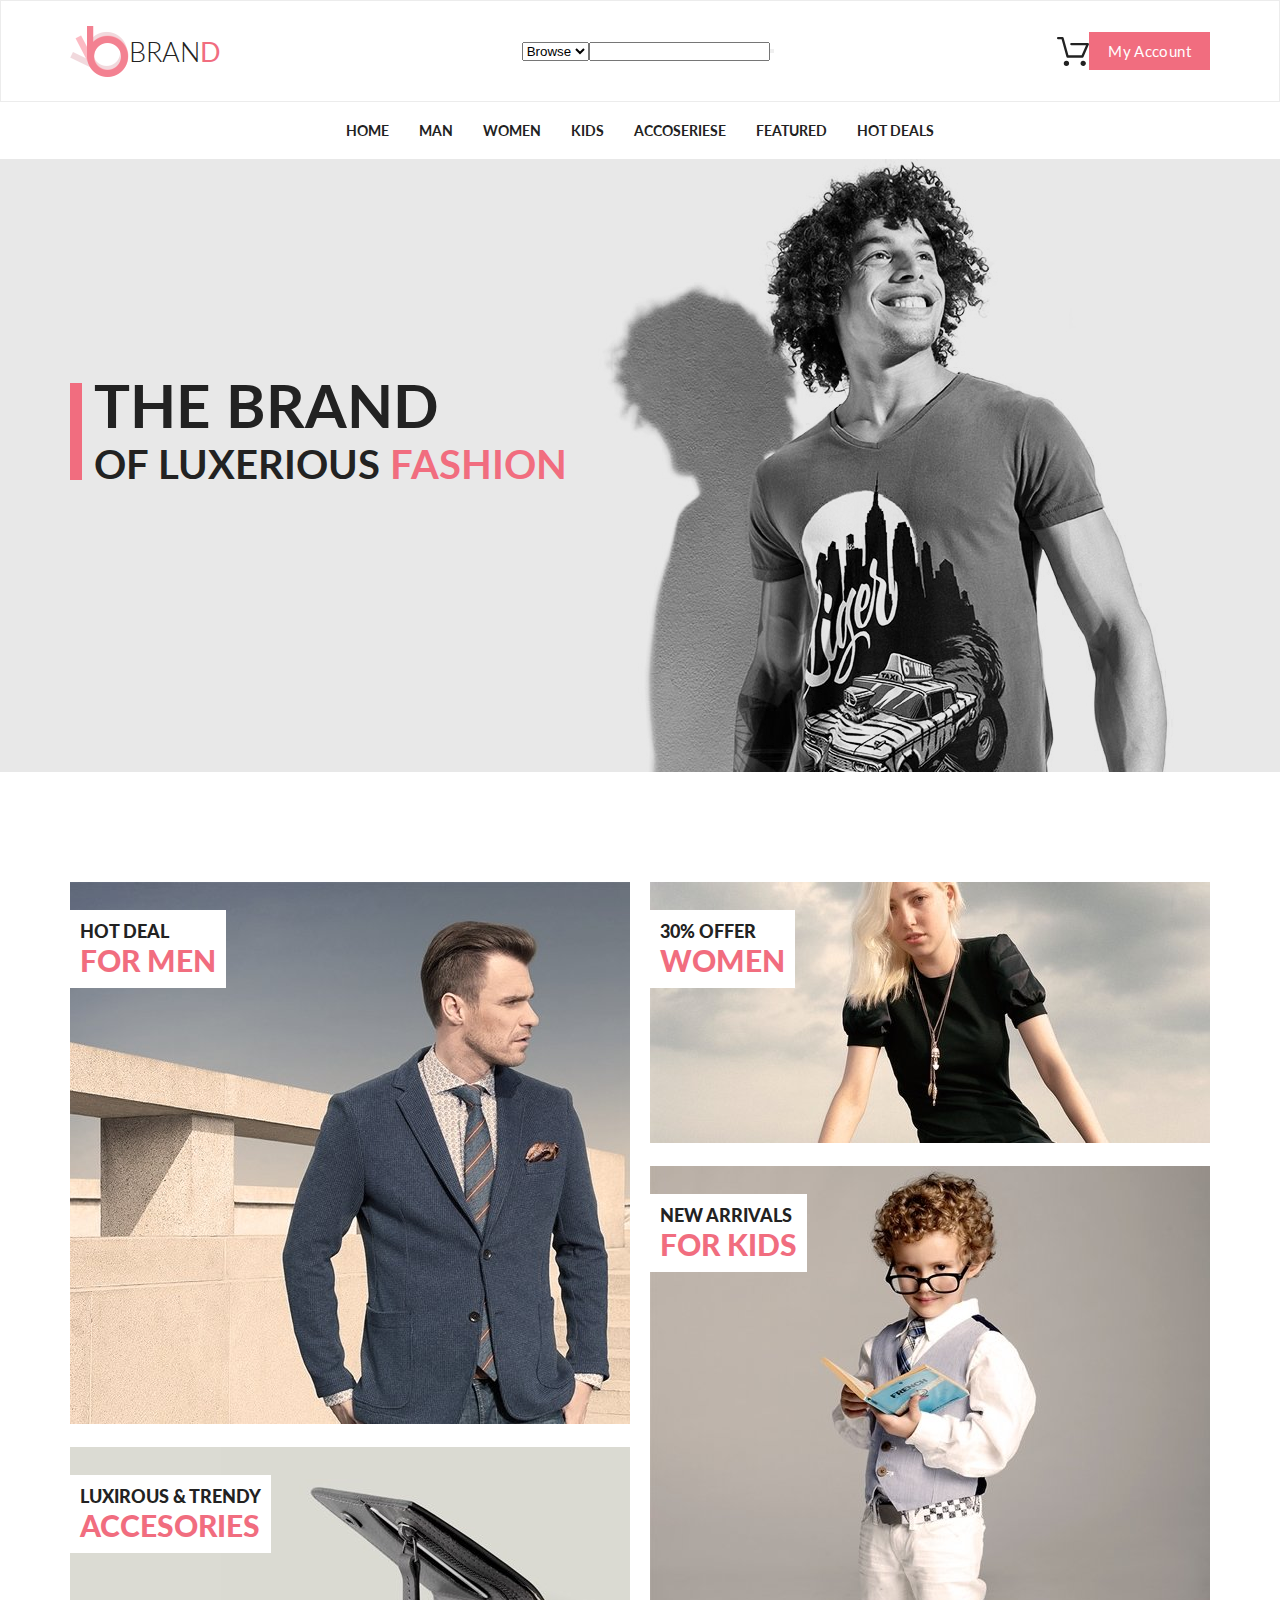
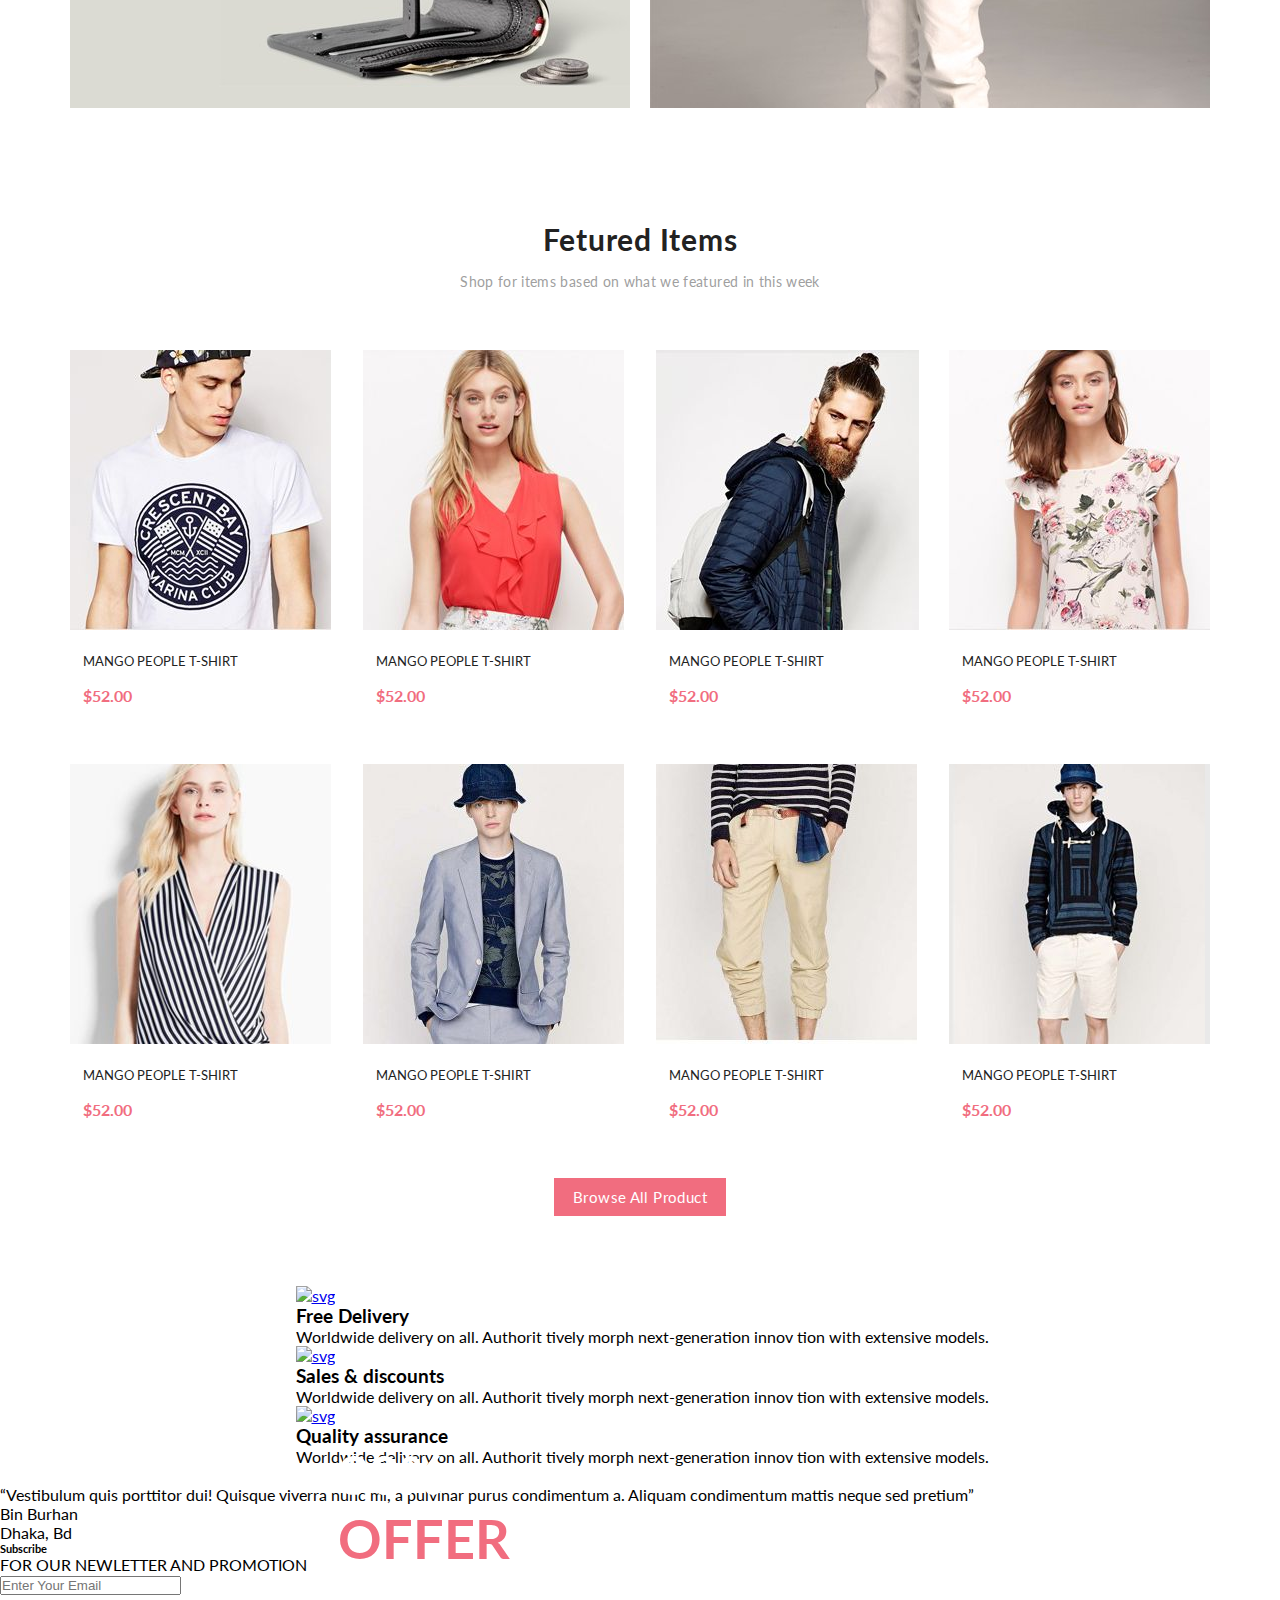
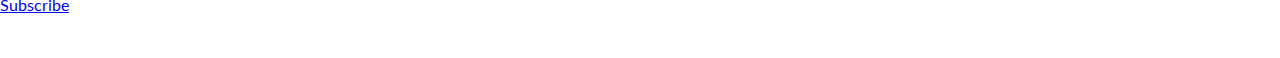
==== index.html @ ea992928 "123" ====
<!DOCTYPE html>
<html lang="en">

<head>
    <meta charset="UTF-8">
    <title>Document</title>
    <link href="https://fonts.googleapis.com/css?family=Lato:100,300,400,700,900" rel="stylesheet">
    <link rel="stylesheet" href="style.css">
</head>

<body>
    <header class="header">
        <div class="container header-flex">
            <div class="header-left">
                <a class="logo" href="#"><img class="logo-img" src="img/logo-site.png" alt="logo">BRAN<span class="logo-d">D</span></a>
                <form class="header-form" action="">
   <form action="#" class="search">
            <select>
                <option>Browse</option>
            </select>
            <input type="text">
            <button class="button_search" type="submit"></button>
        </form>
                </form>
            </div>
            <div class="header-right">
                <img src="img/cart.svg" alt="cart">
                <a href="#" class="button">My Account</a>
            </div>
        </div>
    </header>
    <nav class="navigation">
        <div class="container">
            <ul class="menu">
                <li><a class="menu-link" href="#">Home</a></li>
                <li><a class="menu-link" href="#">Man</a></li>
                <li><a class="menu-link" href="#">Women</a></li>
                <li><a class="menu-link" href="#">Kids</a></li>
                <li><a class="menu-link" href="#">Accoseriese</a></li>
                <li><a class="menu-link" href="#">Featured</a></li>
                <li><a class="menu-link" href="#">Hot Deals </a></li>
            </ul>
        </div>
    </nav>
    <div class="the-brand">
        <div class="container the-brand-back">
            <div class="the-brand-text">
                <p class="text-top-the-brand">THE BRAND</p>
                <p class="text-bottom-the-brand">OF LUXERIOUS <span class="pink">FASHION</span></p>
            </div>
        </div>
    </div>


    <!-- часть с людьми -->
    <div class="flex-center">
        <div class="flex-container-LR">
            <div class="flex-container-left">
                <div class="merge-item">
                    <div class="brend-ticket">
                        <p>HOT DEAL</p>
                        <p class="red_text">FOR MEN</p>
                    </div>
                    <a href="#"> <img src="img/Layer_30_1149.jpg" alt="мужик"></a>
                </div>
                <div class="merge-item">
                    <div class="brend-ticket">
                        <p>LUXIROUS & TRENDY</p>
                        <p class="red_text">ACCESORIES</p>
                    </div>
                    <a href="#" class="wallet"> <img src="img/Layer_37_1180.jpg" alt="кошелек"></a>
                </div>
            </div>

            <div class="flex-container-right">
                <div class="merge-item">
                    <div class="brend-ticket">
                        <p>30% OFFER</p>
                        <p class="red_text">WOMEN</p>
                    </div>
                    <a href="#"> <img src="img/Layer_32_1151.jpg" alt="баба"></a>
                </div>
                <div class="merge-item">
                    <div class="brend-ticket">
                        <p>NEW ARRIVALS</p>
                        <p class="red_text">FOR KIDS</p>
                    </div>
                    <a href="#"> <img src="img/Layer_31_1150.jpg" alt="мальчик"></a>
                </div>
            </div>
        </div>
    </div>
    <!--планка с ценами -->
 <section>
        <h3 class="heading">Fetured Items</h3>
        <p class="items-text">Shop for items based on what we featured in this week</p>
        <div class="box-product container">
            <div class="item">
                <a href="#" class="product">
                    <img src="img/Layer 2.jpg" alt="photo product">
                    <div class="box-product-text">
                        <p class="product-name">Mango People T-shirt</p>
                        <p class="product-price">$52.00</p>
                    </div>
                </a>
                <div class="box-add">
                    <a class="add-to-cart" href="#">Add to Cart</a>
                </div>
            </div>
            <div class="item">
                <a href="#" class="product">
                    <img src="img/Layer 3.jpg" alt="photo product">
                    <div class="box-product-text">
                        <p class="product-name">Mango People T-shirt</p>
                        <p class="product-price">$52.00</p>
                    </div>
                </a>
                <div class="box-add">
                    <a class="add-to-cart" href="#">Add to Cart</a>
                </div>
            </div>
            <div class="item">
                <a href="#" class="product">
                    <img src="img/Layer 4.jpg" alt="photo product">
                    <div class="box-product-text">
                        <p class="product-name">Mango People T-shirt</p>
                        <p class="product-price">$52.00</p>
                    </div>
                </a>
                <div class="box-add">
                    <a class="add-to-cart" href="#">Add to Cart</a>
                </div>
            </div>
            <div class="item">
                <a href="#" class="product">
                    <img src="img/Layer 5.jpg" alt="photo product">
                    <div class="box-product-text">
                        <p class="product-name">Mango People T-shirt</p>
                        <p class="product-price">$52.00</p>
                    </div>
                </a>
                <div class="box-add">
                    <a class="add-to-cart" href="#">Add to Cart</a>
                </div>
            </div>
            <div class="item">
                <a href="#" class="product">
                    <img src="img/Layer 6.jpg" alt="photo product">
                    <div class="box-product-text">
                        <p class="product-name">Mango People T-shirt</p>
                        <p class="product-price">$52.00</p>
                    </div>
                </a>
                <div class="box-add">
                    <a class="add-to-cart" href="#">Add to Cart</a>
                </div>
            </div>
            <div class="item">
                <a href="#" class="product">
                    <img src="img/Layer 7.jpg" alt="photo product">
                    <div class="box-product-text">
                        <p class="product-name">Mango People T-shirt</p>
                        <p class="product-price">$52.00</p>
                    </div>
                </a>
                <div class="box-add">
                    <a class="add-to-cart" href="#">Add to Cart</a>
                </div>
            </div>
            <div class="item">
                <a href="#" class="product">
                    <img src="img/Layer 8.jpg" alt="photo product">
                    <div class="box-product-text">
                        <p class="product-name">Mango People T-shirt</p>
                        <p class="product-price">$52.00</p>
                    </div>
                </a>
                <div class="box-add">
                    <a class="add-to-cart" href="#">Add to Cart</a>
                </div>
            </div>
            <div class="item">
                <a href="#" class="product">
                    <img src="img/Layer 9.jpg" alt="photo product">
                    <div class="box-product-text">
                        <p class="product-name">Mango People T-shirt</p>
                        <p class="product-price">$52.00</p>
                    </div>
                </a>
                <div class="box-add">
                    <a class="add-to-cart" href="#">Add to Cart</a>
                </div>
            </div>
        </div>
    </section>
    <!--большой процент -->
    <div class="button-sale">
        <a href="#" class="button">Browse All Product</a>
    </div>
  <div class="flex-banner">
        <div class="banner-sale">
            <div class="brend-sale">
                <p class="top-text-banner">30% <span class="pink">OFFER</span></p>
                <p class="botton-text-banner-sale">FOR WOMEN</p>
            </div>
            <a href="#" class="sale-img"><img src="img/Layer 38.jpg" alt=""></a>
            <a href="#" class="add-sale-img"><img src="img/Layer_39_1321.jpg" alt=""></a>
        </div>
        <div class="dilivery-flex">
            <div class="diliv-lefr">
                <a href="#"><img src="img/Forma_1_1322.svg" alt="svg"></a>

                <div class="diliv-text">
                    <h3 class="header-diliv">Free Delivery</h3>
                    <p class="p-divil">Worldwide delivery on all. Authorit tively morph next-generation innov tion with extensive models.</p>
                </div>
            </div>
            <div class="diliv-lefr">
                <a href="#"><img src="img/Forma_1_1340.svg" alt="svg"></a>

                <div class="diliv-text">
                    <h3 class="header-diliv">Sales & discounts</h3>
                    <p class="p-divil">Worldwide delivery on all. Authorit tively morph next-generation innov tion with extensive models.</p>
                </div>
            </div>

            <div class="diliv-lefr">
                <a href="#"><img src="img/Forma_1_1341.svg" alt="svg"></a>

                <div class="diliv-text">
                    <h3 class="header-diliv">Quality assurance</h3>
                    <p class="p-divil">Worldwide delivery on all. Authorit tively morph next-generation innov tion with extensive models.</p>
                </div>
            </div>
        </div> 
    </div>
 <!--подвал -->
    <!-- подвал  подпись-->
    <div class="footer-sub">
        <div class="photo-text">
            <a href="#" class="photo-wom"><img src="img/Layer%2040@1X.png" alt=""></a>
            <div class="text-for-photo">
                <p class="ital">“Vestibulum quis porttitor dui! Quisque viverra nunc mi, a pulvinar purus condimentum a. Aliquam condimentum mattis neque sed pretium”</p>
                <div class="ps">
                    <p class="red-text-sub">Bin Burhan</p>
                    <p class="dhaka">Dhaka, Bd</p>
                </div>
                <div class="dotter">
                    <div class="flex-dotted">
                        <div class="dot"></div>
                        <div class="dot-red"></div>
                        <div class="dot"></div>
                    </div>
                </div>
            </div>
        </div>
        <div class="Subscribe">
            <h6>Subscribe</h6>
            <p>FOR OUR NEWLETTER AND PROMOTION</p>
            <div class="sub-input">
                <input type="email" placeholder="Enter Your Email">
                <div class="flex-button-sub"> <a href="#" class="button-sub">Subscribe</a> </div>
            </div>
        </div>
    </div>
 
</body>

</html>
---- style.css ----
* {
    margin: 0;
    padding: 0;
}

body {
    font-family: 'Lato', sans-serif;
}

.container {
    width: 1140px;
    margin: 0 auto;
}

.logo {
    color: #222222;
    font-size: 27px;
    font-weight: 300;
    text-transform: uppercase;
    text-decoration: none;
    display: flex;
    align-items: center;

}

.header {
    box-shadow: 0 0 10px rgba(0, 0, 0, 0.17);
    border: 1px solid #ececec;
    background-color: #ffffff;
}

.header-flex {
    display: flex;
    justify-content: space-between;
    height: 100px;
    align-items: center;
}

.header-left {
    display: flex;
    align-items: center;
}

.header-form {
    display: flex;
    align-items: center;
    margin-left: 300px;
}

.header-right {
    display: flex;
    align-items: center;
}

.button {
    padding-left: 19px;
    padding-right: 19px;
    height: 38px;
    line-height: 38px;
    background-color: #f16d7f;
    display: block;
    text-decoration: none;
    color: #ffffff;
    font-size: 15px;
    font-weight: 400;
    letter-spacing: 0.38px;
}

.logo-d {
    color: #f16d7f;
    font-weight: 400;
    letter-spacing: 0.68px;
}

.navigation {
    background-color: #ffffff;
}

.menu-link {
    color: #222222;
    font-size: 14px;
    font-weight: 700;
    text-transform: uppercase;
    text-decoration: none;
    padding: 20px 15px;
    display: block;
}

.menu {
    display: flex;
    list-style-type: none;
    justify-content: center;
}

.the-brand {
    background-color: #e8e8e8;
}

.the-brand-back {
    height: 613px;
    background-image: url(img/back_ban.jpg);
    background-position: 0 -51px;
    display: flex;
    align-items: flex-start;
}

.the-brand-text p {
    color: #222222;
    font-weight: 700;
    text-transform: uppercase;
}

.text-top-the-brand {
    font-size: 60px;
    line-height: 45px;
    margin-bottom: 20px;
}

.text-bottom-the-brand {
    font-size: 40px;
    line-height: 32px;
}

.pink {
    color: #f16d7f;
}

.the-brand-text {
    margin-top: 224px;
    border-left: 12px solid #f16d7f;
    padding-left: 12px;
}

/*вторая часть */

.flex-container-left {
    padding: 0;
    margin: 0;
    list-style: none;
    display: flex;
    flex-direction: column;

}

.merge-item {
    margin: 10px;
    text-align: left;
}

.flex-container-right {
    padding: 0;
    margin: 0;
    list-style: none;
    display: flex;
    flex-direction: column;
}


.wallet {
    width: 560px;
    height: 261px;
    display: flex;
    justify-content: flex-end;
    background-image: url(img/Rectangle%2019%20copy%203.png)
}

.wallet img {
    width: 411px;
    height: 240px;
}

.flex-container-LR {
    display: flex;
    margin: 100px auto;
    /*flex-wrap: wrap;*/
}

.flex-center {
    display: flex;
    
}

.merge-item {
    position: relative;
}

.brend-ticket {
    padding: 10px;
    position: absolute;
    top: 28px;
    left: 0px;
    background-color: #ffffff
}

.brend-ticket .red_text {
    font-family: Lato;
    color: #f16d7f;
    font-size: 1.875em;
    /* Приближение из-за подстановки шрифтов */
    font-weight: 900;
    text-align: left;
}

.brend-ticket p {
    font-family: Lato;
    color: #222222;
    font-size: 1.125em;
    /* Приближение из-за подстановки шрифтов */
    font-weight: 900;
    text-align: left;
}

/* часть 3 планка с ценами*/
.heading {
    color: #222222;
    font-size: 30px;
    font-weight: 700;
    letter-spacing: 0.75px;
    text-align: center;
    
    margin-bottom: 16px
}

.items-text {
    color: #9f9f9f;
    font-size: 14px;
    font-weight: 400;
    letter-spacing: 0.35px;
    text-align: center;
}

.product-name {
    color: #222222;
    font-size: 13px;
    font-weight: 400;
    text-transform: uppercase;
    margin-bottom: 17px;
}

.product-price {
    color: #f16d7f;
    font-size: 16px;
    font-weight: 700;
    text-transform: uppercase;
}

.box-product {
    padding-top: 60px;
    display: flex;
    justify-content: space-between;
    flex-wrap: wrap;
}

.box-product-text {
    padding: 20px 13px;
}

.item {
    width: 261px;
    position: relative;
    margin-bottom: 39px;
}

.item:hover img {
    filter: brightness(50%);
}

.item:hover {
    box-shadow: 0 5px 8px rgba(0, 0, 0, 0.16);
}

.item:hover .box-add {
    display: flex;
}

.product {
    display: block;
    text-decoration: none;
}

.box-add {
    position: absolute;
    top: 94px;
    width: 261px;
    justify-content: center;
    display: none;
}

.add-to-cart {
    border: 1px solid #ffffff;
    display: block;
    padding: 14px;
    color: #ffffff;
    font-size: 13px;
    font-weight: 700;
    text-decoration: none;
}

.add-to-cart:hover {
    box-shadow: 0 0 5px #fff;
}


/*часть 4 большой процент*/
.button-sale {
    display: flex;
    justify-content: center;
}

.flex-banner {
    margin-top: 70px;
    display: flex;
    justify-content: center;
}

.dilivery {
    background-color: #222224;
    width: 373px;
    height: 529px;
}

.banner-sale {
    position: relative;
}

.brend-sale {
    padding: 10px;
    position: absolute;
    top: 146px;
    left: 36px;
}

.top-text-banner {
    font-family: Lato;
    color: #ffffff;
    font-size: 53.62px;
    /* Приближение из-за подстановки шрифтов */
    font-weight: 700;
    text-align: left;
}

.botton-text-banner-sale {
/* Встроенный стиль */
font-family: Lato;
color:  #ffffff;
font-size: 32.17px;/* Приближение из-за подстановки шрифтов */
font-weight: 700;
text-align: left;

}
/**/
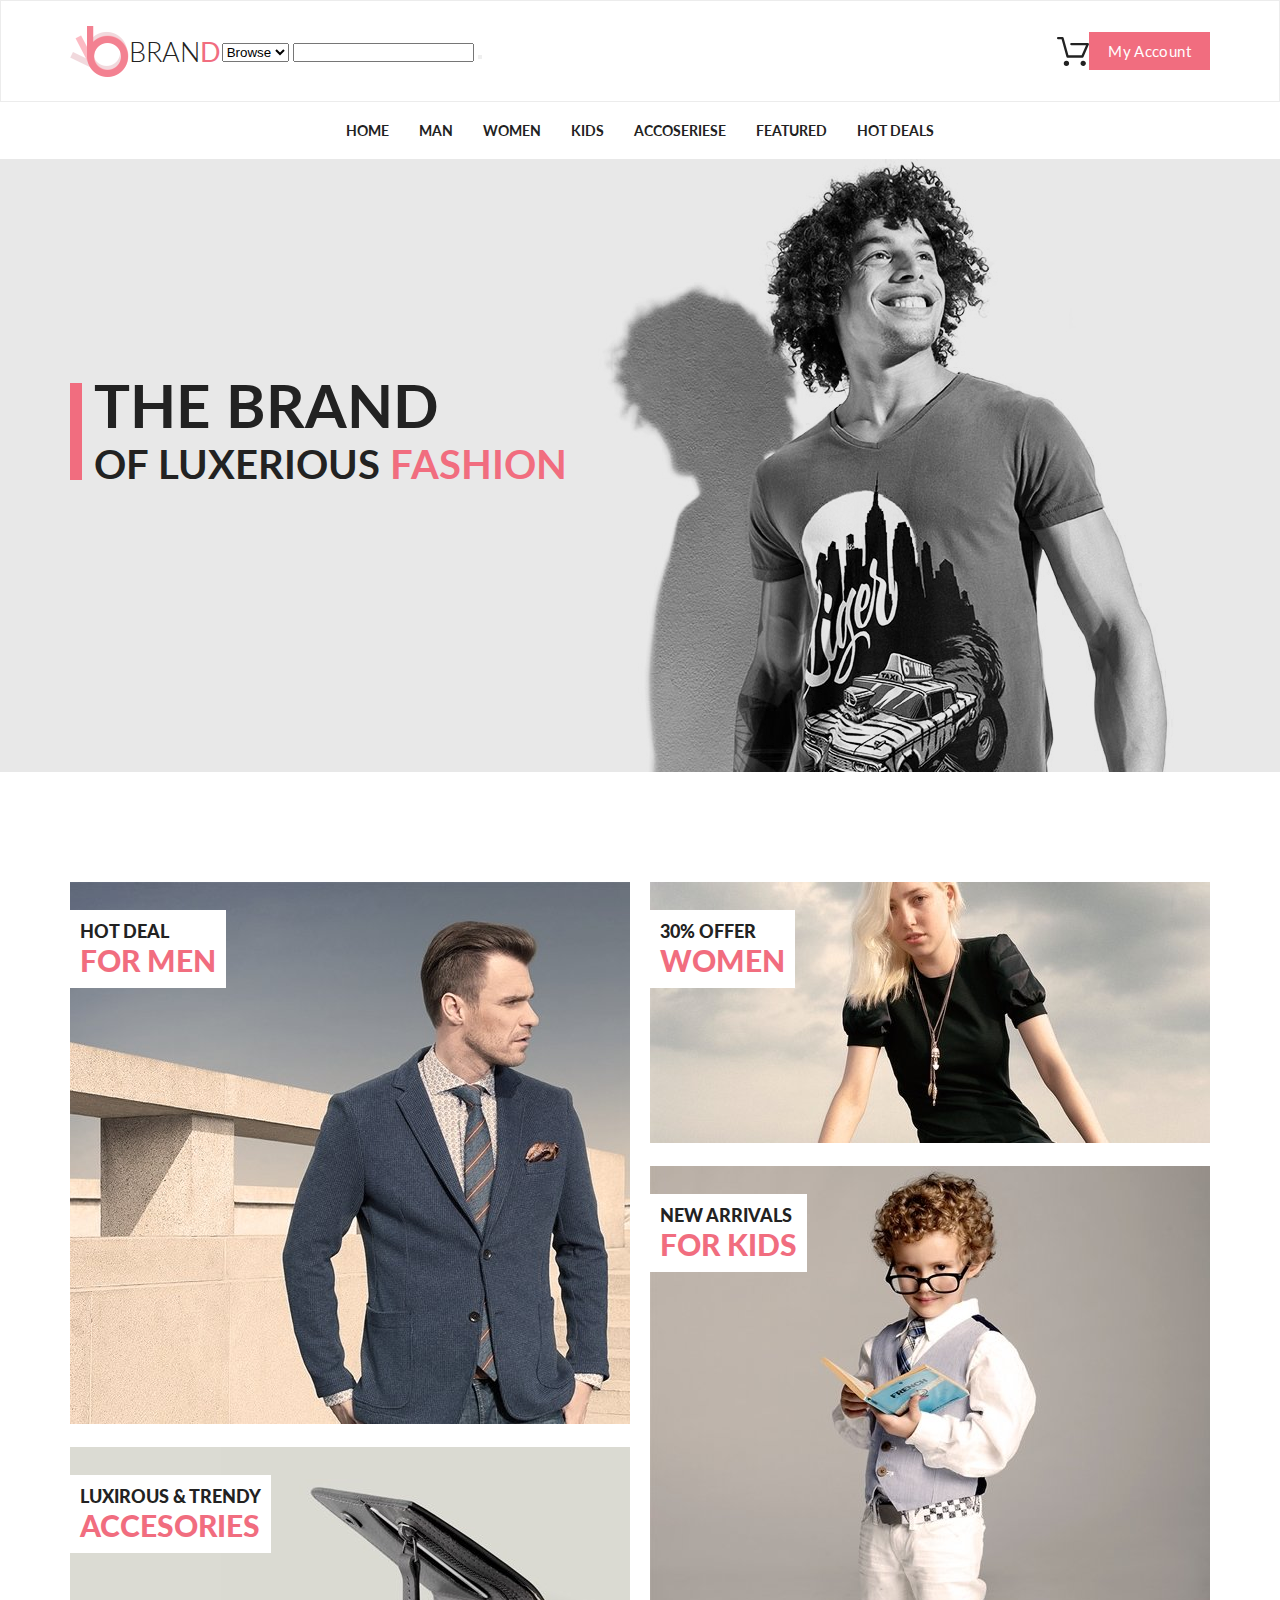
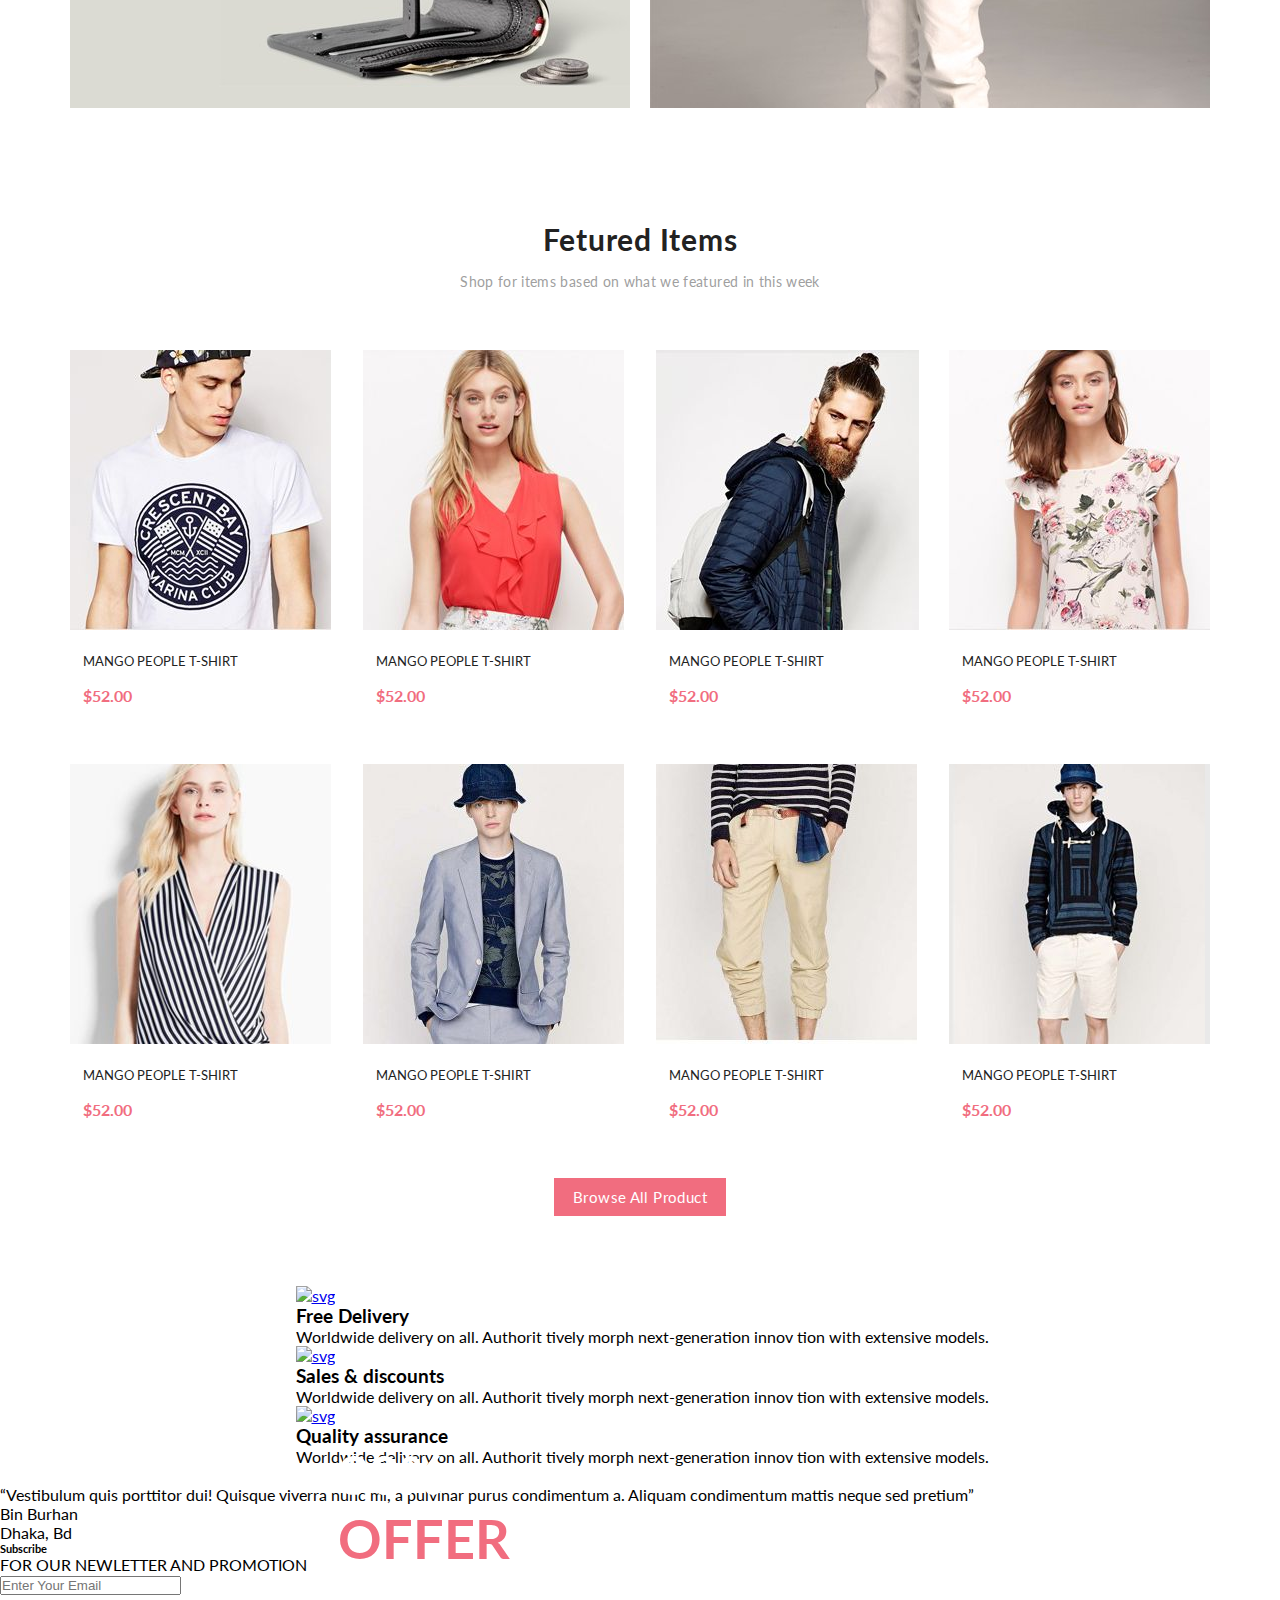
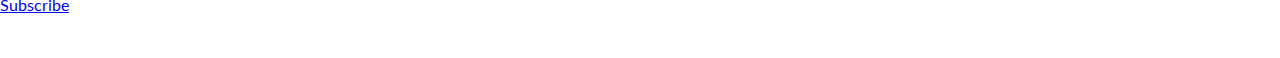
==== commit f4c58fc0: "123" ====
--- a/index.html
+++ b/index.html
@@ -13,15 +13,14 @@
         <div class="container header-flex">
             <div class="header-left">
                 <a class="logo" href="#"><img class="logo-img" src="img/logo-site.png" alt="logo">BRAN<span class="logo-d">D</span></a>
-                <form class="header-form" action="">
-   <form action="#" class="search">
-            <select>
-                <option>Browse</option>
-            </select>
-            <input type="text">
-            <button class="button_search" type="submit"></button>
-        </form>
+             <form action="#" class="search">
+                    <select>
+                        <option>Browse</option>
+                    </select>
+                    <input type="text">
+                    <button class="button_search" type="submit"></button>
                 </form>
+
             </div>
             <div class="header-right">
                 <img src="img/cart.svg" alt="cart">
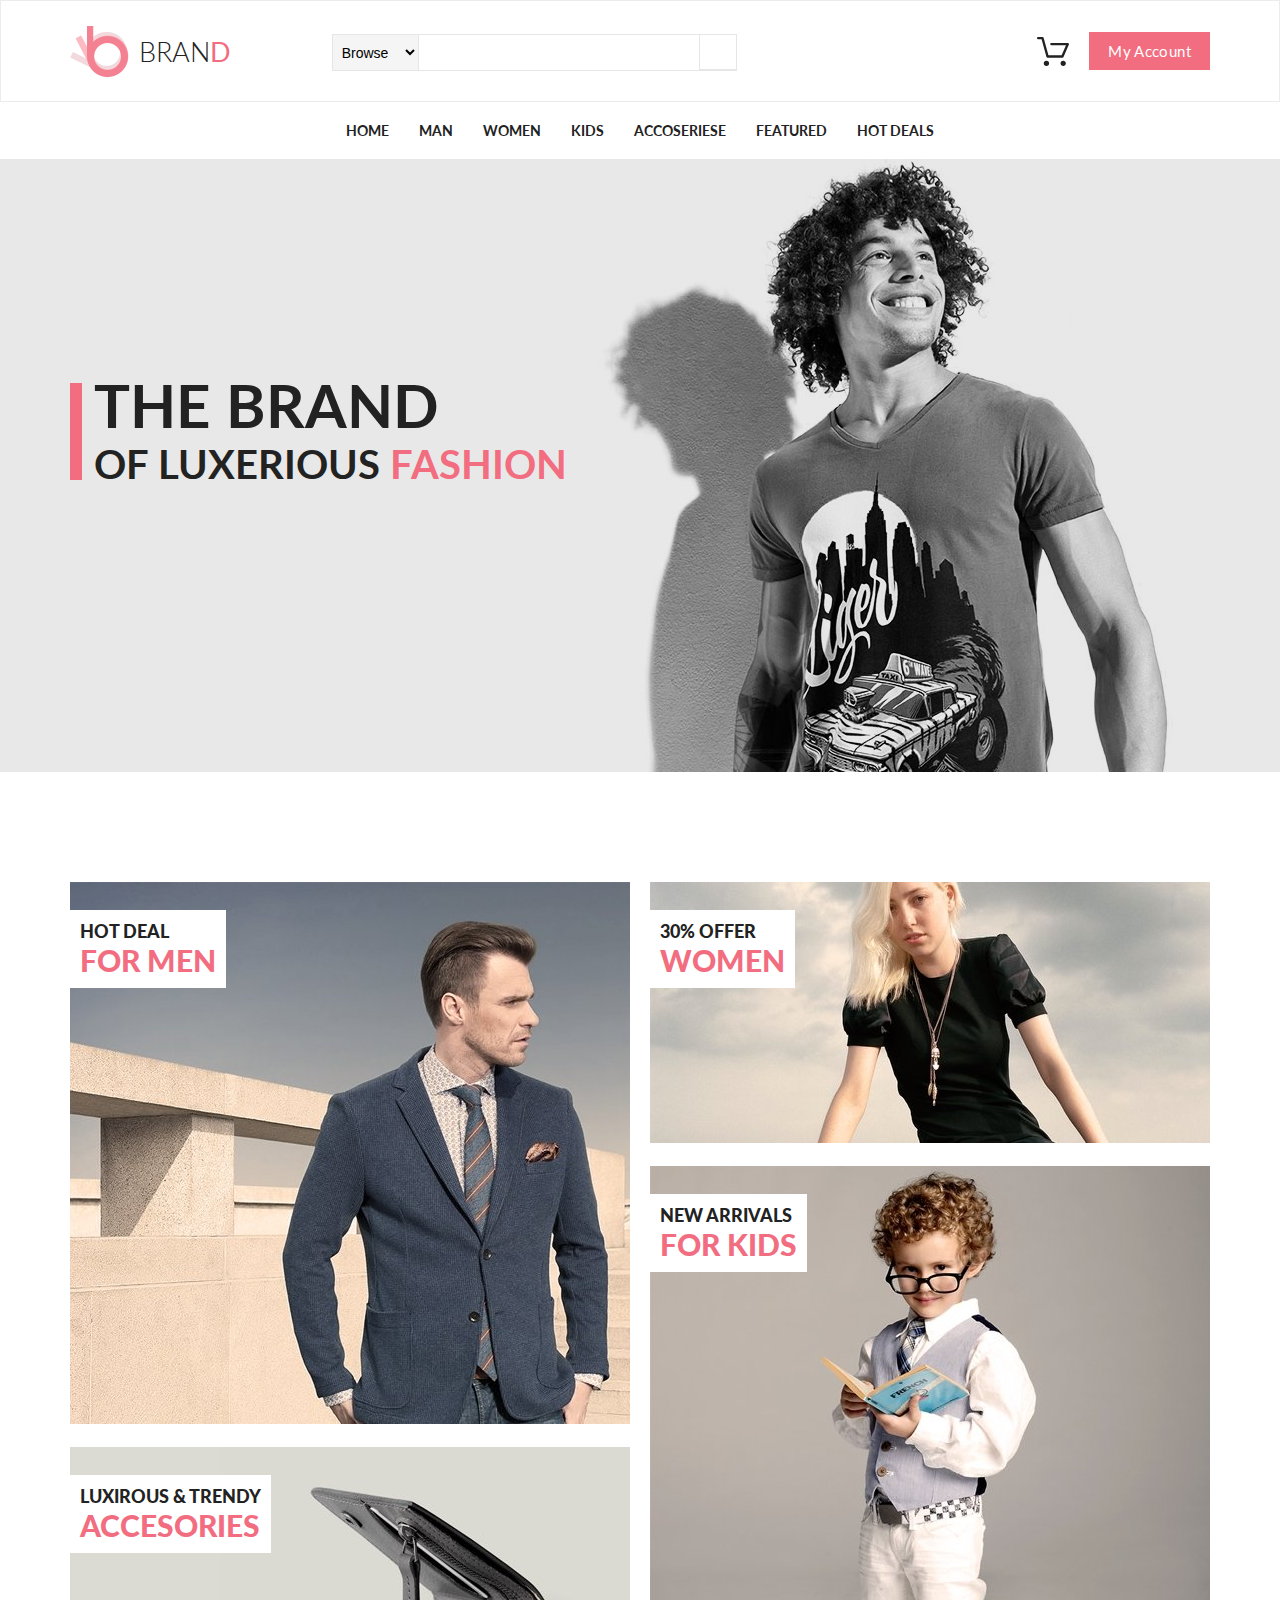
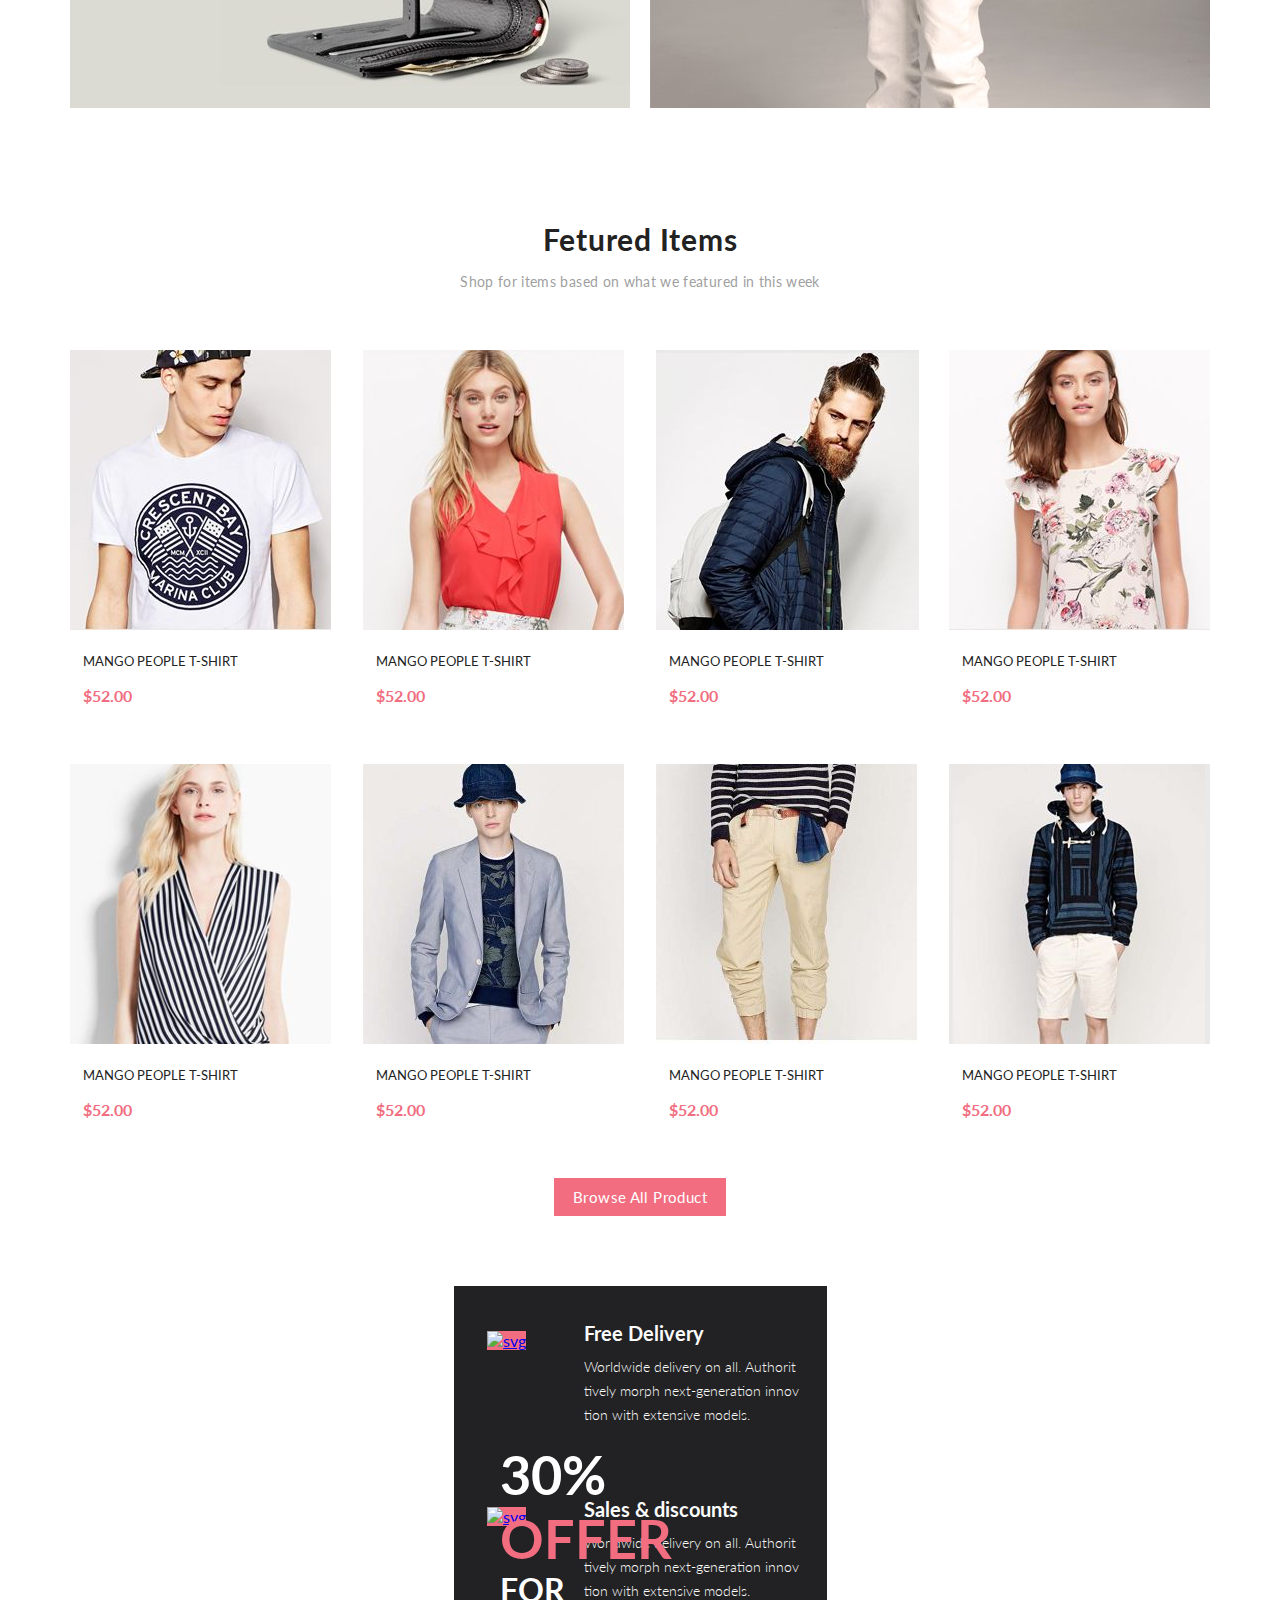
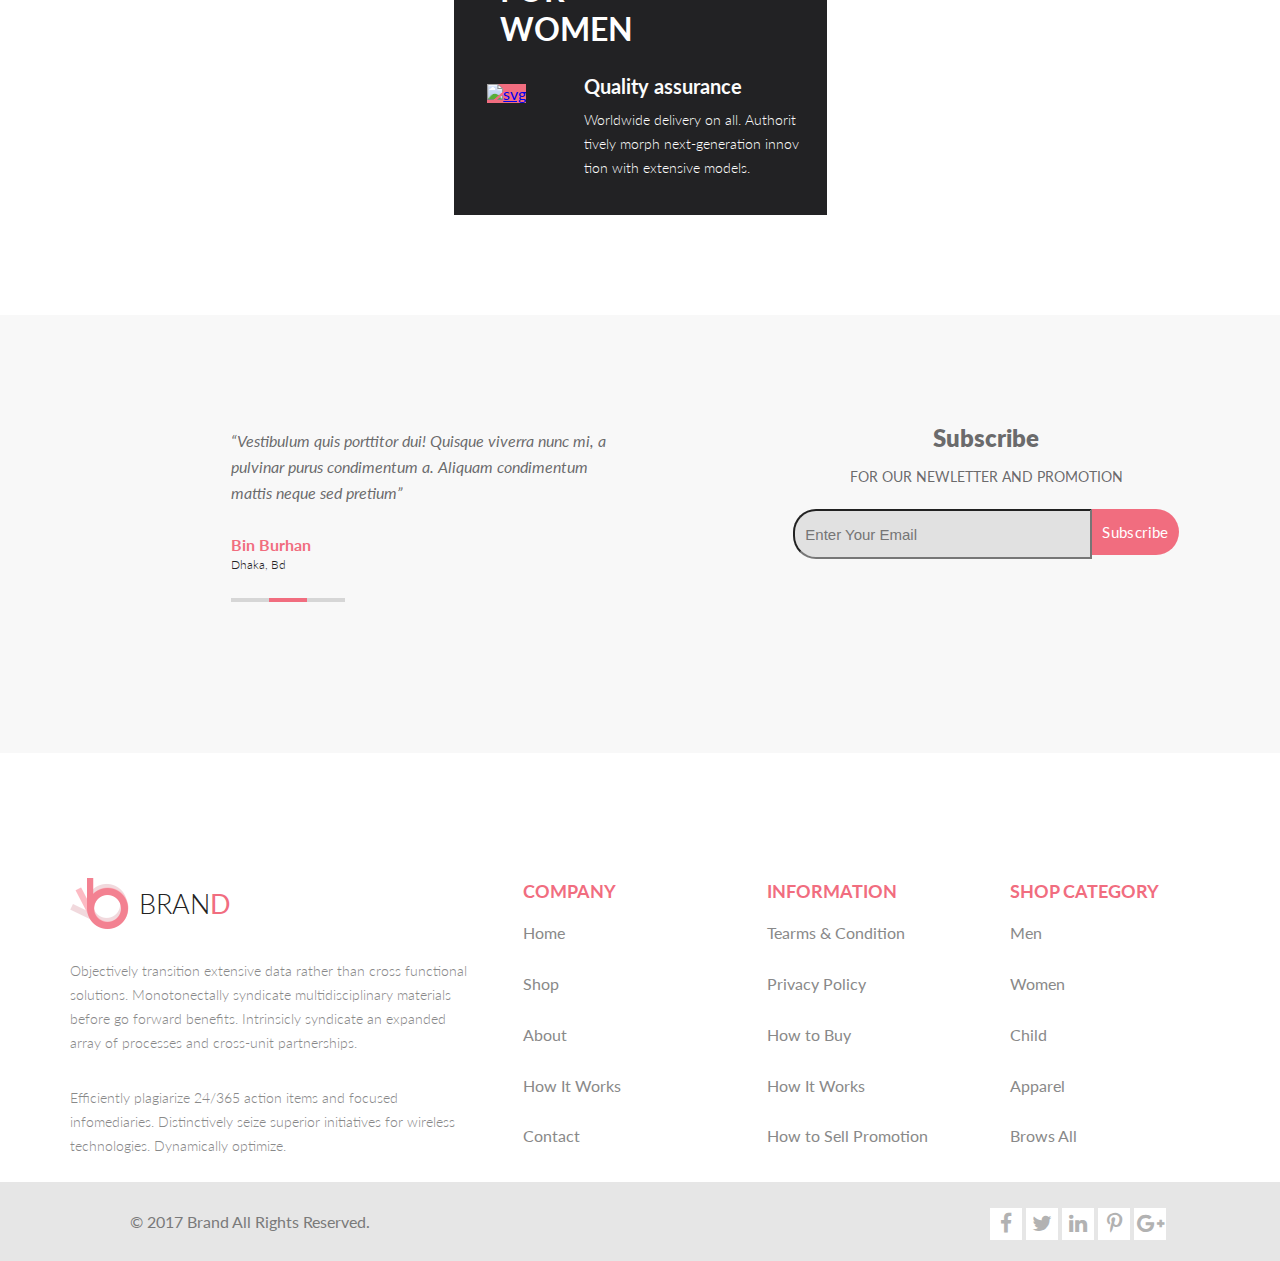
==== commit 2670fd00: "доделал первую страницу" ====
--- a/index.html
+++ b/index.html
@@ -5,6 +5,7 @@
     <meta charset="UTF-8">
     <title>Document</title>
     <link href="https://fonts.googleapis.com/css?family=Lato:100,300,400,700,900" rel="stylesheet">
+       <link rel="stylesheet" href="https://maxcdn.bootstrapcdn.com/font-awesome/4.6.3/css/font-awesome.min.css">
     <link rel="stylesheet" href="style.css">
 </head>
 
@@ -13,7 +14,7 @@
         <div class="container header-flex">
             <div class="header-left">
                 <a class="logo" href="#"><img class="logo-img" src="img/logo-site.png" alt="logo">BRAN<span class="logo-d">D</span></a>
-             <form action="#" class="search">
+                <form action="#" class="search">
                     <select>
                         <option>Browse</option>
                     </select>
@@ -23,7 +24,7 @@
 
             </div>
             <div class="header-right">
-                <img src="img/cart.svg" alt="cart">
+                <img class="shop" src="img/cart.svg" alt="cart">
                 <a href="#" class="button">My Account</a>
             </div>
         </div>
@@ -90,7 +91,7 @@
         </div>
     </div>
     <!--планка с ценами -->
- <section>
+    <section>
         <h3 class="heading">Fetured Items</h3>
         <p class="items-text">Shop for items based on what we featured in this week</p>
         <div class="box-product container">
@@ -196,7 +197,7 @@
     <div class="button-sale">
         <a href="#" class="button">Browse All Product</a>
     </div>
-  <div class="flex-banner">
+    <div class="flex-banner">
         <div class="banner-sale">
             <div class="brend-sale">
                 <p class="top-text-banner">30% <span class="pink">OFFER</span></p>
@@ -231,9 +232,9 @@
                     <p class="p-divil">Worldwide delivery on all. Authorit tively morph next-generation innov tion with extensive models.</p>
                 </div>
             </div>
-        </div> 
-    </div>
- <!--подвал -->
+        </div>
+    </div>
+    <!--подвал -->
     <!-- подвал  подпись-->
     <div class="footer-sub">
         <div class="photo-text">
@@ -262,7 +263,75 @@
             </div>
         </div>
     </div>
- 
+
+    <!--    брендовая подпись-->
+    <div class="foot-brand">
+
+        <div class="block-foot-brend">
+            <!--        бренд и попись-->
+            <a class="logo" href="#"><img class="logo-img" src="img/logo-site.png" alt="logo">BRAN<span class="logo-d">D</span></a>
+            <p>Objectively transition extensive data rather than cross functional solutions. Monotonectally syndicate multidisciplinary materials before go forward benefits. Intrinsicly syndicate an expanded array of processes and cross-unit partnerships.
+            </p>
+            <p>Efficiently plagiarize 24/365 action items and focused infomediaries.
+                Distinctively seize superior initiatives for wireless technologies. Dynamically optimize.</p>
+        </div>
+
+        <div class="block-p-brand">
+            <h1>COMPANY</h1>
+            <a href="#">Home</a>
+            <a href="#">Shop</a>
+            <a href="#">About</a>
+            <a href="#">How It Works</a>
+            <a href="#">Contact</a>
+        </div>
+
+        <div class="block-p-brand">
+            <h1>INFORMATION</h1>
+            <a href="#">Tearms & Condition</a>
+            <a href="#">Privacy Policy</a>
+            <a href="#">How to Buy</a>
+            <a href="#">How It Works</a>
+            <a href="#">How to Sell
+                Promotion</a>
+        </div>
+
+        <div class="block-p-brand">
+            <h1>SHOP CATEGORY</h1>
+            <a href="#">Men</a>
+            <a href="#">Women</a>
+            <a href="#">Child</a>
+            <a href="#">Apparel</a>
+            <a href="#">Brows All</a>
+        </div>
+
+    </div>
+
+    <!--    малый подвал-->
+
+<div class="small-foot-back">    
+    <div class="small-foot">
+        <p>© 2017 Brand All Rights Reserved.</p>
+        <div class="soc">
+
+            <div class="soc-icon face">
+                
+            </div>
+            <div class="soc-icon twit">
+                
+            </div>
+            <div class="soc-icon in">
+                
+            </div>
+            <div class="soc-icon fi">
+                
+            </div>
+            <div class="soc-icon googl">
+                
+            </div>
+        </div>
+    </div>
+</div> 
+
 </body>
 
 </html>--- a/style.css
+++ b/style.css
@@ -3,6 +3,7 @@
     padding: 0;
 }
 
+/*@import url('https://fonts.googleapis.com/css?family=Poppins:100,100i,200,200i,300,300i,400,400i,500,500i,600,600i,700,700i,800,800i,900,900i');*/
 body {
     font-family: 'Lato', sans-serif;
 }
@@ -10,6 +11,10 @@
 .container {
     width: 1140px;
     margin: 0 auto;
+}
+
+.logo-img {
+    margin-right: 10px;
 }
 
 .logo {
@@ -20,7 +25,6 @@
     text-decoration: none;
     display: flex;
     align-items: center;
-
 }
 
 .header {
@@ -44,7 +48,69 @@
 .header-form {
     display: flex;
     align-items: center;
-    margin-left: 300px;
+    margin-left: 100px;
+}
+
+.search {
+    line-height: 100px;
+    position: relative;
+    margin-left: 100px;
+
+
+}
+
+.search input[type="text"] {
+    padding: 0px;
+    height: 35px;
+    width: 403px;
+    border: solid 1px;
+    border-color: #e6e6e6;
+
+}
+
+.search select {
+    position: absolute;
+    top: 33px;
+    padding: 5px;
+    background-color: whitesmoke;
+    height: 37px;
+    width: 87px;
+
+    font-size: 14px;
+    border-right: solid 1px;
+    border-color: #e6e6e6;
+
+}
+
+.search select option {
+    top: 33px;
+    background-color: whitesmoke;
+    height: 37px;
+    width: 87px;
+    border-right: solid 1px;
+    border-color: #e6e6e6;
+}
+
+.search .button_search {
+    position: absolute;
+    top: 33px;
+    left: 367px;
+    background-color: #ffffff;
+    background-image: url("img/search.png");
+    background-repeat: no-repeat;
+    background-position: center;
+    border-radius: 5px;
+    height: 36px;
+    width: 38px;
+    border: .02px solid;
+    border-radius: 0px;
+    border-color: #e6e6e6;
+
+
+}
+
+.shop {
+    margin-right: 20px;
 }
 
 .header-right {
@@ -86,6 +152,17 @@
     display: block;
 }
 
+.menu-link:hover {
+    color: #222222;
+    font-size: 14px;
+    font-weight: 800;
+    text-transform: uppercase;
+    text-decoration: none;
+    padding: 19px 15px;
+    display: block;
+    border-bottom: 1px solid black;
+}
+
 .menu {
     display: flex;
     list-style-type: none;
@@ -131,6 +208,7 @@
     padding-left: 12px;
 }
 
+
 /*вторая часть */
 
 .flex-container-left {
@@ -139,7 +217,6 @@
     list-style: none;
     display: flex;
     flex-direction: column;
-
 }
 
 .merge-item {
@@ -155,7 +232,6 @@
     flex-direction: column;
 }
 
-
 .wallet {
     width: 560px;
     height: 261px;
@@ -177,7 +253,7 @@
 
 .flex-center {
     display: flex;
-    
+
 }
 
 .merge-item {
@@ -210,14 +286,15 @@
     text-align: left;
 }
 
+
 /* часть 3 планка с ценами*/
+
 .heading {
     color: #222222;
     font-size: 30px;
     font-weight: 700;
     letter-spacing: 0.75px;
     text-align: center;
-    
     margin-bottom: 16px
 }
 
@@ -271,6 +348,7 @@
 
 .item:hover .box-add {
     display: flex;
+
 }
 
 .product {
@@ -302,6 +380,7 @@
 
 
 /*часть 4 большой процент*/
+
 .button-sale {
     display: flex;
     justify-content: center;
@@ -311,12 +390,6 @@
     margin-top: 70px;
     display: flex;
     justify-content: center;
-}
-
-.dilivery {
-    background-color: #222224;
-    width: 373px;
-    height: 529px;
 }
 
 .banner-sale {
@@ -340,13 +413,384 @@
 }
 
 .botton-text-banner-sale {
-/* Встроенный стиль */
-font-family: Lato;
-color:  #ffffff;
-font-size: 32.17px;/* Приближение из-за подстановки шрифтов */
-font-weight: 700;
-text-align: left;
-
-}
-/**/
-
+    /* Встроенный стиль */
+    font-family: Lato;
+    color: #ffffff;
+    font-size: 32.17px;
+    /* Приближение из-за подстановки шрифтов */
+    font-weight: 700;
+    text-align: left;
+}
+
+
+.add-sale-img {
+    position: absolute;
+    top: 0px;
+    left: 0px;
+    display: none;
+    /*opacity: 0.2;
+    */
+}
+
+.banner-sale:hover .add-sale-img {
+    opacity: 0.2;
+    display: block;
+}
+
+
+/*левая часть*/
+.diliv-lefr a {
+    padding: 10px;
+}
+
+.diliv-lefr a img {
+    background-color: #f16d7f;
+}
+
+.diliv-text {
+    width: 219px;
+    height: auto;
+}
+
+.header-diliv {
+    font-family: Lato;
+    color: #fbfbfb;
+    font-size: 20px;
+    /* Приближение из-за подстановки шрифтов */
+    font-weight: 700;
+    text-align: left;
+    margin-bottom: 10px;
+}
+
+.p-divil {
+    font-family: Lato;
+    color: #fbfbfb;
+    font-size: 14px;
+    /* Приближение из-за подстановки шрифтов */
+    font-weight: 300;
+    line-height: 24px;
+    /* Приближение из-за подстановки шрифтов */
+    text-align: left;
+}
+
+.dilivery-flex {
+    background-color: #222224;
+    width: 373px;
+    height: 529px;
+
+    display: flex;
+    justify-content: space-around;
+    flex-direction: column;
+}
+
+.diliv-lefr {
+    display: flex;
+
+    justify-content: space-around;
+    align-items: flex-start;
+}
+
+/*5 часть подвал*/
+
+/*блок фото и подпись под фото*/
+
+.photo-wom img {
+    border-radius: 43px;
+}
+
+.ital {
+    font-family: Lato;
+    color: rgba(34, 34, 36, 0.67);
+    font-size: 16px;
+    /* Приближение из-за подстановки шрифтов */
+    font-style: italic;
+    line-height: 26px;
+    /* Приближение из-за подстановки шрифтов */
+    text-align: left;
+}
+
+.red-text-sub {
+    font-family: Lato;
+    color: #f16d7f;
+    font-size: 16px;
+    /* Приближение из-за подстановки шрифтов */
+    font-weight: 700;
+    line-height: 26px;
+    /* Приближение из-за подстановки шрифтов */
+    text-align: left;
+
+}
+
+.dhaka {
+    /* Встроенный стиль */
+    font-family: Lato;
+    color: #222224;
+    font-size: 12px;
+    /* Приближение из-за подстановки шрифтов */
+    font-weight: 300;
+    line-height: 14px;
+    /* Приближение из-за подстановки шрифтов */
+    text-align: left;
+}
+
+.photo-text {
+    width: 572px;
+    height: 338px;
+    display: flex;
+    justify-content: center;
+    align-items: flex-start;
+    margin-top: 100px;
+}
+
+.text-for-photo {
+    height: 200px;
+    width: 386px;
+    padding-left: 20px;
+    display: flex;
+    flex-direction: column;
+
+    justify-content: space-around;
+
+}
+
+.button-sub {
+
+    padding-left: 10px;
+    padding-right: 10px;
+    height: 46px;
+    line-height: 46px;
+    background-color: #f16d7f;
+    display: block;
+    text-decoration: none;
+    color: #ffffff;
+    font-size: 15px;
+    font-weight: 400;
+    letter-spacing: 0.38px;
+    background-color: #f16d7f;
+    border-bottom-right-radius: 23px;
+    border-top-right-radius: 23px;
+    background-color: #f16d7f;
+
+
+}
+
+.flex-button-sub {
+    display: flex;
+}
+
+.Subscribe h6 {
+    font-family: Lato;
+    color: rgba(34, 34, 36, 0.67);
+    font-size: 24px;
+    /* Приближение из-за подстановки шрифтов */
+    font-weight: 800;
+    line-height: 54px;
+    /* Приближение из-за подстановки шрифтов */
+    text-align: center;
+
+}
+
+.Subscribe p {
+    font-family: Lato;
+    color: rgba(34, 34, 36, 0.67);
+    font-size: 14px;
+    /* Приближение из-за подстановки шрифтов */
+    font-weight: 400;
+    line-height: 24px;
+    /* Приближение из-за подстановки шрифтов */
+    text-align: center;
+}
+
+.Subscribe input {
+    outline: none;
+    background-color: #e1e1e1;
+    width: 285px;
+    height: 46px;
+    font-size: 15px;
+    font-weight: 400;
+    padding-left: 10px;
+    border-bottom-left-radius: 23px;
+    border-top-left-radius: 23px;
+
+}
+
+.Subscribe input:hover {
+    border-bottom-style: dotted;
+    border-bottom-left-radius: 23px;
+    border-top-left-radius: 23px;
+}
+
+
+.sub-input {
+    display: flex;
+    margin-top: 20px;
+}
+
+.Subscribe {
+    width: 572px;
+    height: 340px;
+    display: flex;
+    flex-direction: column;
+    justify-content: center;
+    align-items: center;
+}
+
+.footer-sub {
+
+    background-color: #e8e8e8;
+
+    background-color: rgba(242, 242, 242, 0.5);
+    width: 1400px;
+    height: 438px;
+    margin: 100px auto;
+    display: flex;
+    background-image: url(img/Layer%2041.jpg);
+    justify-content: center;
+}
+
+/*пунктир*/
+.flex-dotted {
+    display: flex;
+}
+
+.dot {
+    background-color: #d6d6d6;
+    width: 38px;
+    height: 4px;
+}
+
+.dot-red {
+    background-color: #f16d7f;
+    width: 38px;
+    height: 4px;
+}
+
+
+.futer-sub-back {
+    background-color: #e8e8e8;
+}
+
+/*брендовая подпись*/
+.foot-brand {
+    margin: auto;
+    width: 1140px;
+    height: 329px;
+    /*    border-style: dotted;*/
+    display: flex;
+    justify-content: space-between;
+    align-items: center;
+}
+
+.block-foot-brend {
+    width: 410px;
+    height: 280px;
+    /*    border-style: dotted;*/
+    display: flex;
+    flex-direction: column;
+    justify-content: space-between
+}
+
+.block-foot-brend p {
+    font-family: Lato;
+    color: #898989;
+    font-size: 14px;
+    /* Приближение из-за подстановки шрифтов */
+    font-weight: 300;
+    line-height: 24px;
+    /* Приближение из-за подстановки шрифтов */
+    text-align: left;
+}
+
+.block-p-brand {
+    width: 200px;
+    height: 280px;
+    /*    border-style: dotted;*/
+    display: flex;
+    flex-direction: column;
+    justify-content: space-between;
+    text-decoration: none;
+}
+
+.block-p-brand a {
+    text-decoration: none;
+
+    font-family: Lato;
+    color: #898989;
+    font-size: 16px;
+    /* Приближение из-за подстановки шрифтов */
+    font-weight: 400;
+    line-height: 42px;
+    /* Приближение из-за подстановки шрифтов */
+    text-align: left;
+
+}
+
+.block-p-brand h1 {
+    font-family: Lato;
+    color: #f16d7f;
+    font-size: 18px;
+    /* Приближение из-за подстановки шрифтов */
+    font-weight: 700;
+    line-height: 26px;
+    /* Приближение из-за подстановки шрифтов */
+    text-align: left;
+}
+
+/*малый подвал*/
+.small-foot {
+    width: 1400px;
+    margin: auto;
+    height: 79px;
+    background-color: #e6e6e6;
+    display: flex;
+    align-items: center;
+    justify-content: space-between;
+}
+.small-foot-back {
+    
+    margin: auto;
+    height: 79px;
+    background-color: #e6e6e6;
+
+}
+
+.small-foot p {
+    margin-left: 130px;
+    font-family: Lato;
+    color: #7a7a7a;
+    font-size: 16px;
+    /* Приближение из-за подстановки шрифтов */
+    font-weight: 400;
+
+}
+
+.soc {
+    font-family: FontAwesome, AdobeInvisFont, MyriadPro-Regular;
+    font-size: 16pt;
+    color: rgba(178, 178, 178, 255);
+    text-align: right;
+    width: 232px;
+    height: 32px;
+    margin-right: 180px;
+    display: flex;
+}
+
+.soc-icon {
+    background-color: #ffffff;
+
+    width: 32px;
+    height: 32px;
+    line-height: 32px;
+    text-align: center;
+    margin: 2px;
+}
+
+.soc-icon:hover {
+    background-color: #f16d7f;
+    ;
+    color: aliceblue;
+    width: 32px;
+    height: 32px;
+    line-height: 32px;
+    text-align: center;
+}
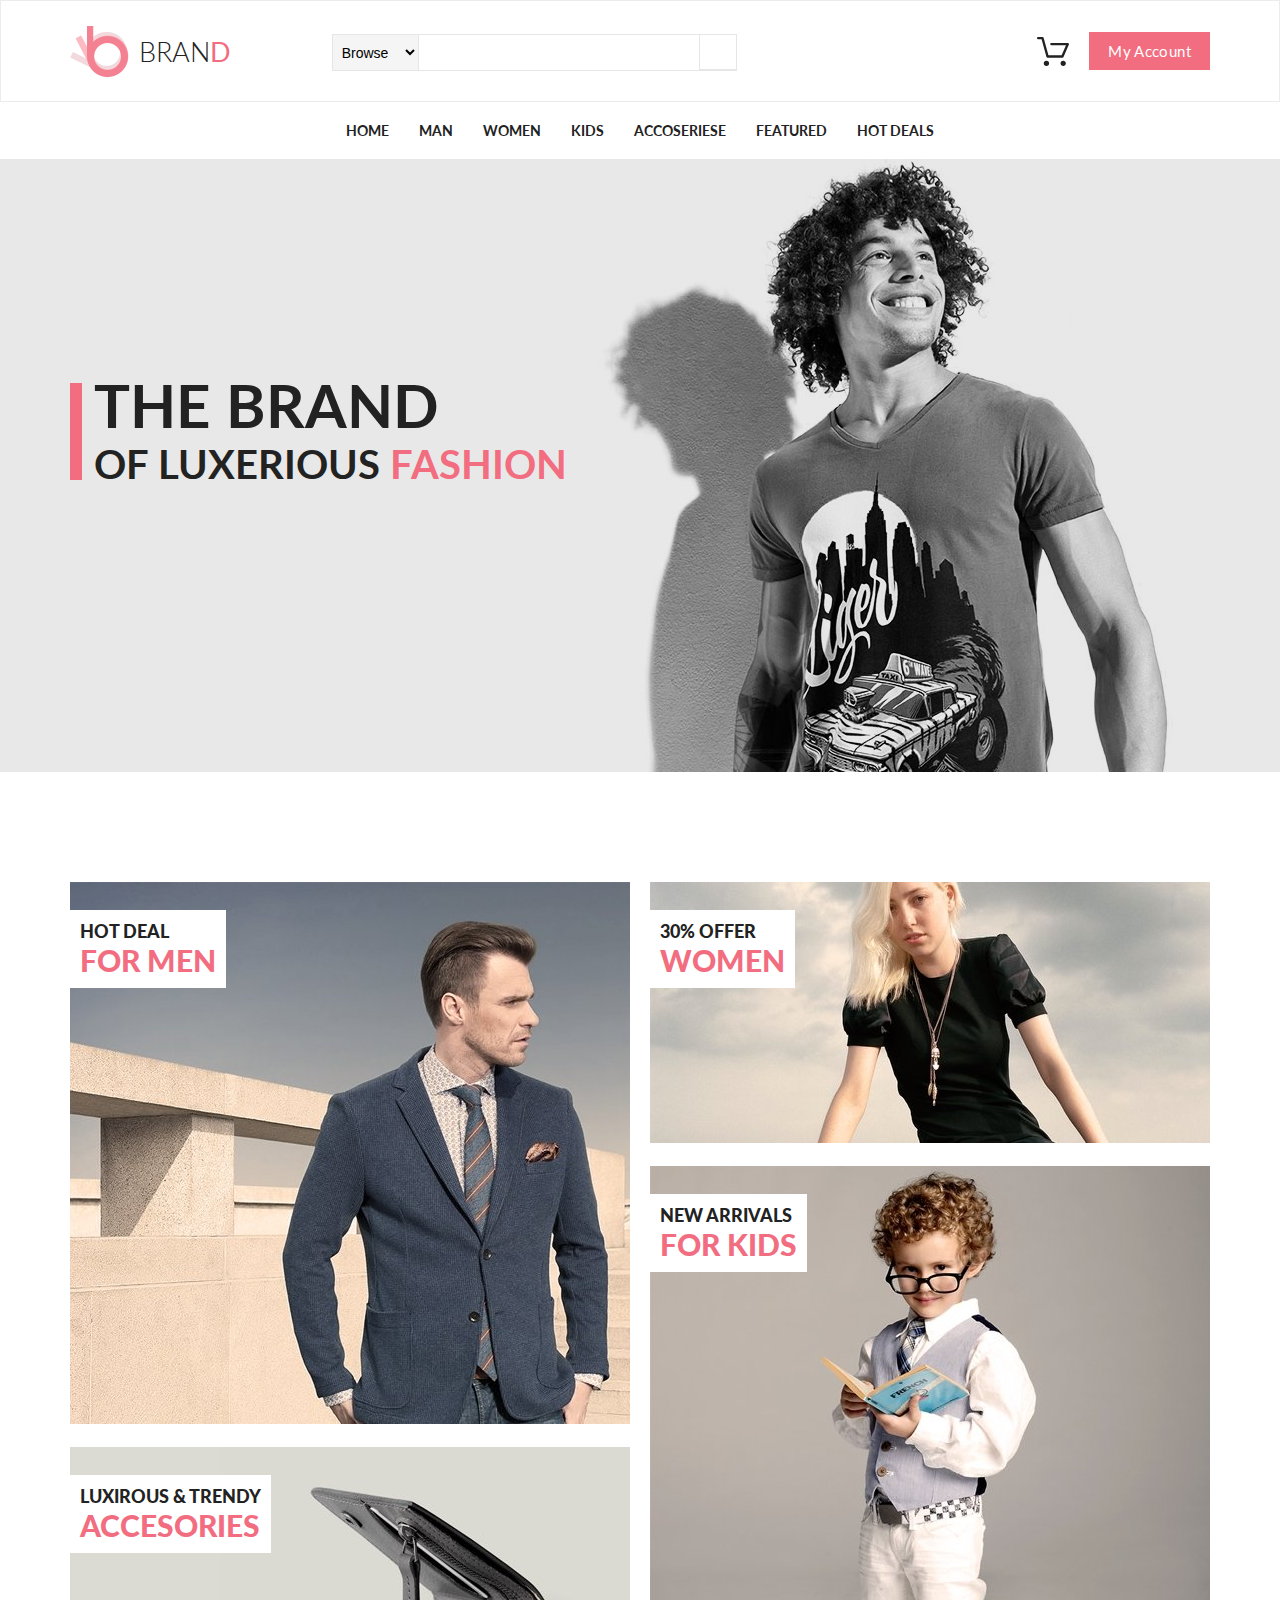
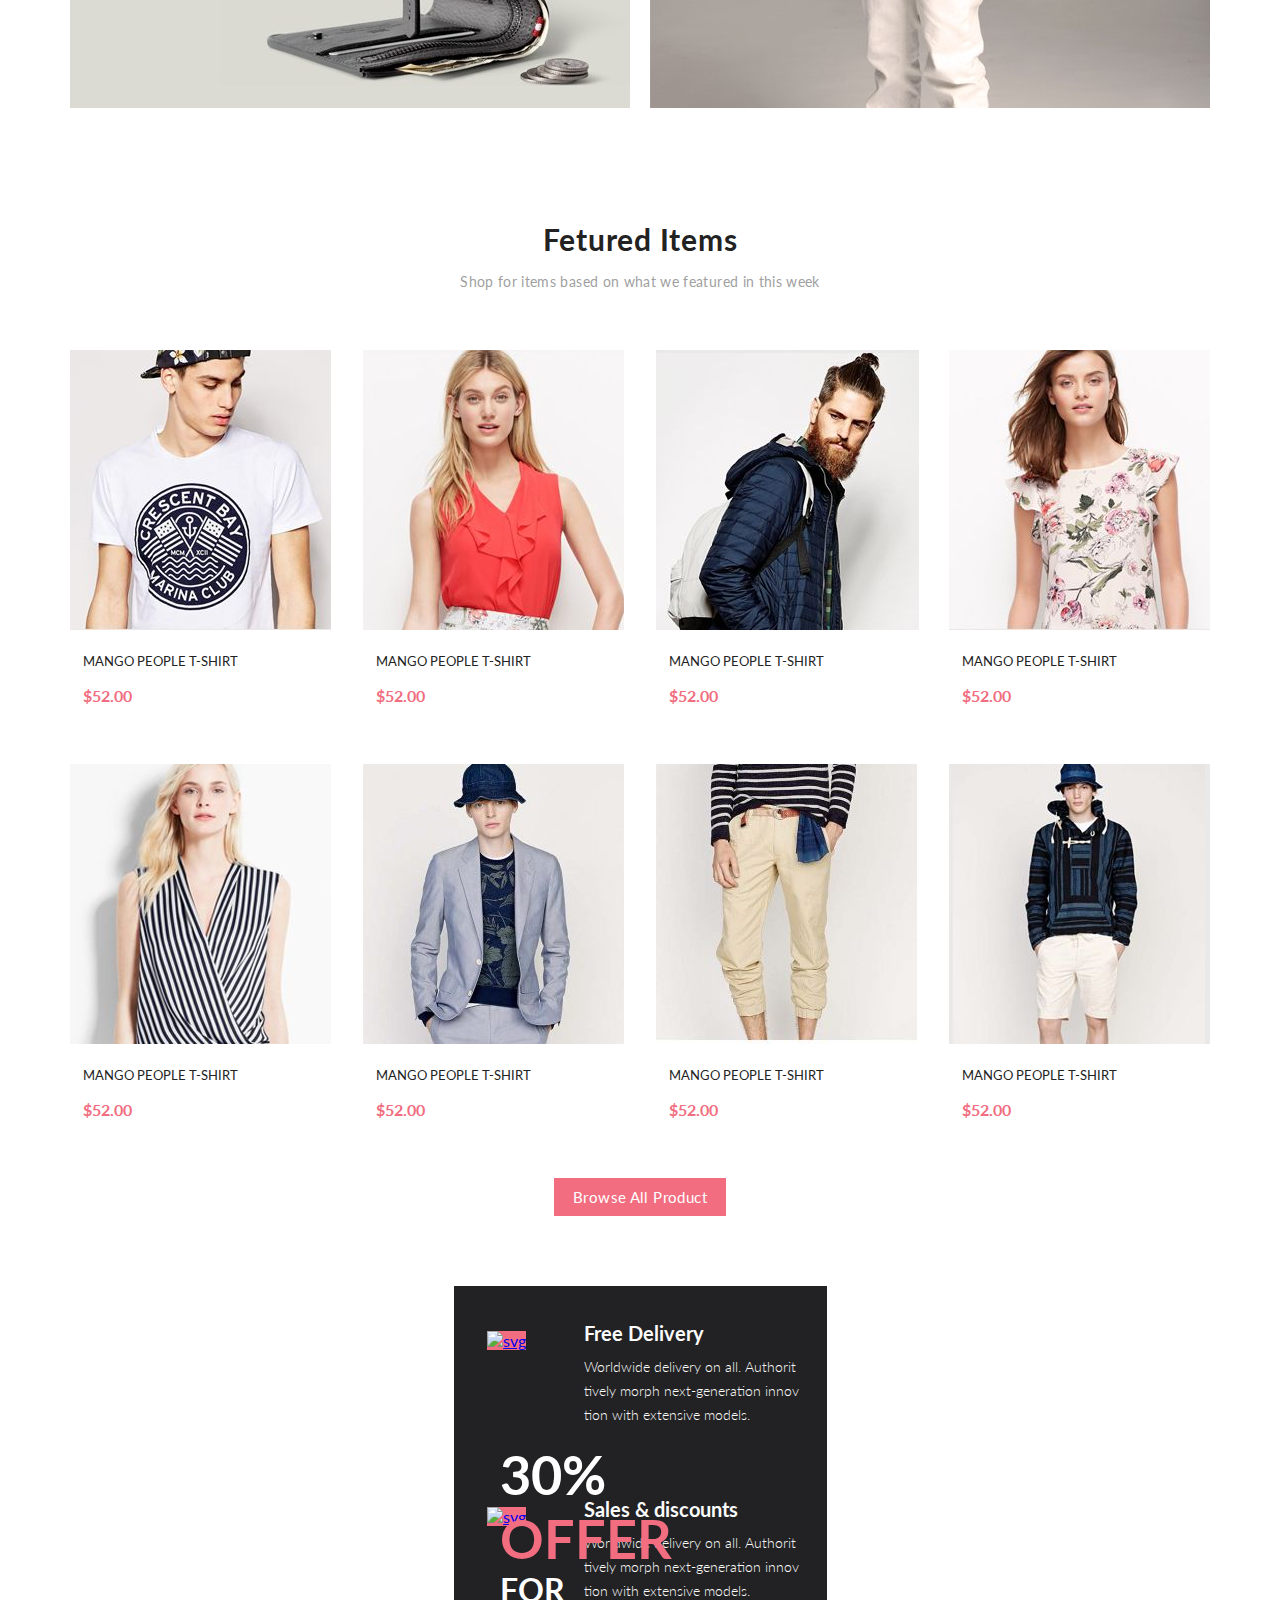
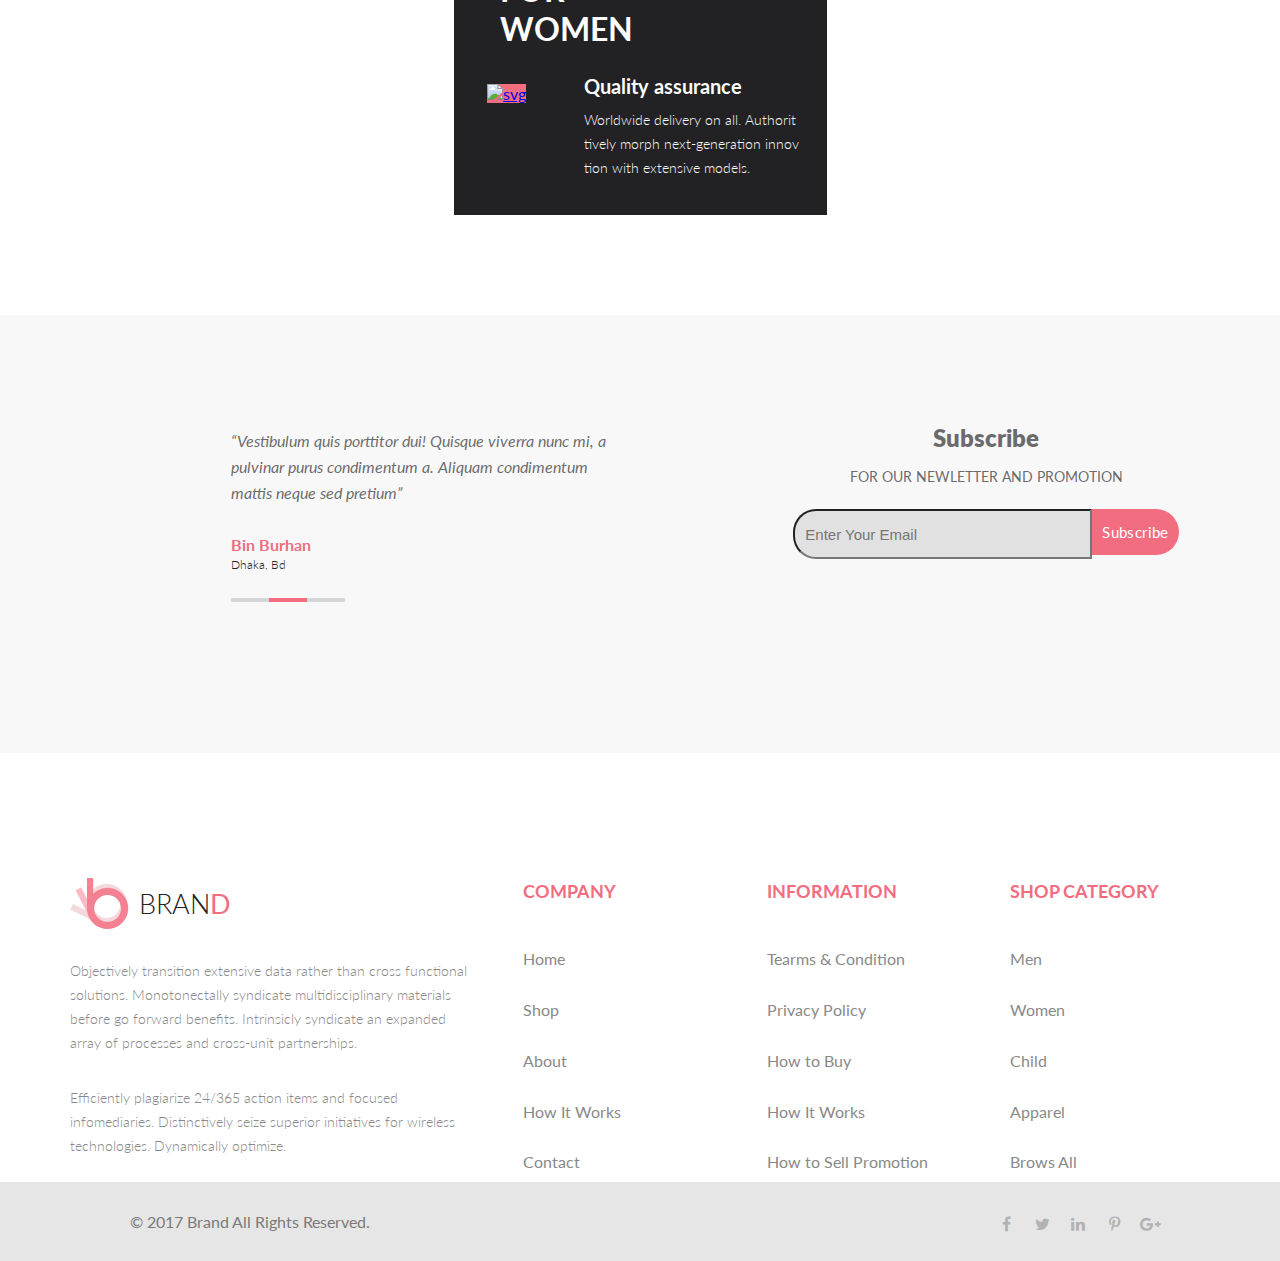
==== commit 1889cd35: "интерактив на первую страницу" ====
--- a/index.html
+++ b/index.html
@@ -5,7 +5,7 @@
     <meta charset="UTF-8">
     <title>Document</title>
     <link href="https://fonts.googleapis.com/css?family=Lato:100,300,400,700,900" rel="stylesheet">
-       <link rel="stylesheet" href="https://maxcdn.bootstrapcdn.com/font-awesome/4.6.3/css/font-awesome.min.css">
+    <link rel="stylesheet" href="https://maxcdn.bootstrapcdn.com/font-awesome/4.6.3/css/font-awesome.min.css">
     <link rel="stylesheet" href="style.css">
 </head>
 
@@ -21,12 +21,8 @@
                     <input type="text">
                     <button class="button_search" type="submit"></button>
                 </form>
-
-            </div>
-            <div class="header-right">
-                <img class="shop" src="img/cart.svg" alt="cart">
-                <a href="#" class="button">My Account</a>
-            </div>
+            </div>
+            <div class="header-right"> <img class="shop" src="img/cart.svg" alt="cart"> <a href="#" class="button">My Account</a> </div>
         </div>
     </header>
     <nav class="navigation">
@@ -50,8 +46,6 @@
             </div>
         </div>
     </div>
-
-
     <!-- часть с людьми -->
     <div class="flex-center">
         <div class="flex-container-LR">
@@ -71,7 +65,6 @@
                     <a href="#" class="wallet"> <img src="img/Layer_37_1180.jpg" alt="кошелек"></a>
                 </div>
             </div>
-
             <div class="flex-container-right">
                 <div class="merge-item">
                     <div class="brend-ticket">
@@ -96,107 +89,81 @@
         <p class="items-text">Shop for items based on what we featured in this week</p>
         <div class="box-product container">
             <div class="item">
-                <a href="#" class="product">
-                    <img src="img/Layer 2.jpg" alt="photo product">
-                    <div class="box-product-text">
-                        <p class="product-name">Mango People T-shirt</p>
-                        <p class="product-price">$52.00</p>
-                    </div>
-                </a>
-                <div class="box-add">
-                    <a class="add-to-cart" href="#">Add to Cart</a>
-                </div>
-            </div>
-            <div class="item">
-                <a href="#" class="product">
-                    <img src="img/Layer 3.jpg" alt="photo product">
-                    <div class="box-product-text">
-                        <p class="product-name">Mango People T-shirt</p>
-                        <p class="product-price">$52.00</p>
-                    </div>
-                </a>
-                <div class="box-add">
-                    <a class="add-to-cart" href="#">Add to Cart</a>
-                </div>
-            </div>
-            <div class="item">
-                <a href="#" class="product">
-                    <img src="img/Layer 4.jpg" alt="photo product">
-                    <div class="box-product-text">
-                        <p class="product-name">Mango People T-shirt</p>
-                        <p class="product-price">$52.00</p>
-                    </div>
-                </a>
-                <div class="box-add">
-                    <a class="add-to-cart" href="#">Add to Cart</a>
-                </div>
-            </div>
-            <div class="item">
-                <a href="#" class="product">
-                    <img src="img/Layer 5.jpg" alt="photo product">
-                    <div class="box-product-text">
-                        <p class="product-name">Mango People T-shirt</p>
-                        <p class="product-price">$52.00</p>
-                    </div>
-                </a>
-                <div class="box-add">
-                    <a class="add-to-cart" href="#">Add to Cart</a>
-                </div>
-            </div>
-            <div class="item">
-                <a href="#" class="product">
-                    <img src="img/Layer 6.jpg" alt="photo product">
-                    <div class="box-product-text">
-                        <p class="product-name">Mango People T-shirt</p>
-                        <p class="product-price">$52.00</p>
-                    </div>
-                </a>
-                <div class="box-add">
-                    <a class="add-to-cart" href="#">Add to Cart</a>
-                </div>
-            </div>
-            <div class="item">
-                <a href="#" class="product">
-                    <img src="img/Layer 7.jpg" alt="photo product">
-                    <div class="box-product-text">
-                        <p class="product-name">Mango People T-shirt</p>
-                        <p class="product-price">$52.00</p>
-                    </div>
-                </a>
-                <div class="box-add">
-                    <a class="add-to-cart" href="#">Add to Cart</a>
-                </div>
-            </div>
-            <div class="item">
-                <a href="#" class="product">
-                    <img src="img/Layer 8.jpg" alt="photo product">
-                    <div class="box-product-text">
-                        <p class="product-name">Mango People T-shirt</p>
-                        <p class="product-price">$52.00</p>
-                    </div>
-                </a>
-                <div class="box-add">
-                    <a class="add-to-cart" href="#">Add to Cart</a>
-                </div>
-            </div>
-            <div class="item">
-                <a href="#" class="product">
-                    <img src="img/Layer 9.jpg" alt="photo product">
-                    <div class="box-product-text">
-                        <p class="product-name">Mango People T-shirt</p>
-                        <p class="product-price">$52.00</p>
-                    </div>
-                </a>
-                <div class="box-add">
-                    <a class="add-to-cart" href="#">Add to Cart</a>
-                </div>
+                <a href="#" class="product"> <img src="img/Layer 2.jpg" alt="photo product">
+                    <div class="box-product-text">
+                        <p class="product-name">Mango People T-shirt</p>
+                        <p class="product-price">$52.00</p>
+                    </div>
+                </a>
+                <div class="box-add"> <a class="add-to-cart" href="#">Add to Cart</a> </div>
+            </div>
+            <div class="item">
+                <a href="#" class="product"> <img src="img/Layer 3.jpg" alt="photo product">
+                    <div class="box-product-text">
+                        <p class="product-name">Mango People T-shirt</p>
+                        <p class="product-price">$52.00</p>
+                    </div>
+                </a>
+                <div class="box-add"> <a class="add-to-cart" href="#">Add to Cart</a> </div>
+            </div>
+            <div class="item">
+                <a href="#" class="product"> <img src="img/Layer 4.jpg" alt="photo product">
+                    <div class="box-product-text">
+                        <p class="product-name">Mango People T-shirt</p>
+                        <p class="product-price">$52.00</p>
+                    </div>
+                </a>
+                <div class="box-add"> <a class="add-to-cart" href="#">Add to Cart</a> </div>
+            </div>
+            <div class="item">
+                <a href="#" class="product"> <img src="img/Layer 5.jpg" alt="photo product">
+                    <div class="box-product-text">
+                        <p class="product-name">Mango People T-shirt</p>
+                        <p class="product-price">$52.00</p>
+                    </div>
+                </a>
+                <div class="box-add"> <a class="add-to-cart" href="#">Add to Cart</a> </div>
+            </div>
+            <div class="item">
+                <a href="#" class="product"> <img src="img/Layer 6.jpg" alt="photo product">
+                    <div class="box-product-text">
+                        <p class="product-name">Mango People T-shirt</p>
+                        <p class="product-price">$52.00</p>
+                    </div>
+                </a>
+                <div class="box-add"> <a class="add-to-cart" href="#">Add to Cart</a> </div>
+            </div>
+            <div class="item">
+                <a href="#" class="product"> <img src="img/Layer 7.jpg" alt="photo product">
+                    <div class="box-product-text">
+                        <p class="product-name">Mango People T-shirt</p>
+                        <p class="product-price">$52.00</p>
+                    </div>
+                </a>
+                <div class="box-add"> <a class="add-to-cart" href="#">Add to Cart</a> </div>
+            </div>
+            <div class="item">
+                <a href="#" class="product"> <img src="img/Layer 8.jpg" alt="photo product">
+                    <div class="box-product-text">
+                        <p class="product-name">Mango People T-shirt</p>
+                        <p class="product-price">$52.00</p>
+                    </div>
+                </a>
+                <div class="box-add"> <a class="add-to-cart" href="#">Add to Cart</a> </div>
+            </div>
+            <div class="item">
+                <a href="#" class="product"> <img src="img/Layer 9.jpg" alt="photo product">
+                    <div class="box-product-text">
+                        <p class="product-name">Mango People T-shirt</p>
+                        <p class="product-price">$52.00</p>
+                    </div>
+                </a>
+                <div class="box-add"> <a class="add-to-cart" href="#">Add to Cart</a> </div>
             </div>
         </div>
     </section>
     <!--большой процент -->
-    <div class="button-sale">
-        <a href="#" class="button">Browse All Product</a>
-    </div>
+    <div class="button-sale"> <a href="#" class="button">Browse All Product</a> </div>
     <div class="flex-banner">
         <div class="banner-sale">
             <div class="brend-sale">
@@ -209,7 +176,6 @@
         <div class="dilivery-flex">
             <div class="diliv-lefr">
                 <a href="#"><img src="img/Forma_1_1322.svg" alt="svg"></a>
-
                 <div class="diliv-text">
                     <h3 class="header-diliv">Free Delivery</h3>
                     <p class="p-divil">Worldwide delivery on all. Authorit tively morph next-generation innov tion with extensive models.</p>
@@ -217,16 +183,13 @@
             </div>
             <div class="diliv-lefr">
                 <a href="#"><img src="img/Forma_1_1340.svg" alt="svg"></a>
-
                 <div class="diliv-text">
                     <h3 class="header-diliv">Sales & discounts</h3>
                     <p class="p-divil">Worldwide delivery on all. Authorit tively morph next-generation innov tion with extensive models.</p>
                 </div>
             </div>
-
             <div class="diliv-lefr">
                 <a href="#"><img src="img/Forma_1_1341.svg" alt="svg"></a>
-
                 <div class="diliv-text">
                     <h3 class="header-diliv">Quality assurance</h3>
                     <p class="p-divil">Worldwide delivery on all. Authorit tively morph next-generation innov tion with extensive models.</p>
@@ -263,75 +226,40 @@
             </div>
         </div>
     </div>
-
     <!--    брендовая подпись-->
     <div class="foot-brand">
-
         <div class="block-foot-brend">
             <!--        бренд и попись-->
             <a class="logo" href="#"><img class="logo-img" src="img/logo-site.png" alt="logo">BRAN<span class="logo-d">D</span></a>
-            <p>Objectively transition extensive data rather than cross functional solutions. Monotonectally syndicate multidisciplinary materials before go forward benefits. Intrinsicly syndicate an expanded array of processes and cross-unit partnerships.
-            </p>
-            <p>Efficiently plagiarize 24/365 action items and focused infomediaries.
-                Distinctively seize superior initiatives for wireless technologies. Dynamically optimize.</p>
-        </div>
-
+            <p>Objectively transition extensive data rather than cross functional solutions. Monotonectally syndicate multidisciplinary materials before go forward benefits. Intrinsicly syndicate an expanded array of processes and cross-unit partnerships. </p>
+            <p>Efficiently plagiarize 24/365 action items and focused infomediaries. Distinctively seize superior initiatives for wireless technologies. Dynamically optimize.</p>
+        </div>
         <div class="block-p-brand">
-            <h1>COMPANY</h1>
-            <a href="#">Home</a>
-            <a href="#">Shop</a>
-            <a href="#">About</a>
-            <a href="#">How It Works</a>
-            <a href="#">Contact</a>
-        </div>
-
+            <h1>COMPANY</h1> <a href="#">Home</a> <a href="#">Shop</a> <a href="#">About</a> <a href="#">How It Works</a> <a href="#">Contact</a>
+        </div>
         <div class="block-p-brand">
-            <h1>INFORMATION</h1>
-            <a href="#">Tearms & Condition</a>
-            <a href="#">Privacy Policy</a>
-            <a href="#">How to Buy</a>
-            <a href="#">How It Works</a>
-            <a href="#">How to Sell
+            <h1>INFORMATION</h1> <a href="#">Tearms & Condition</a> <a href="#">Privacy Policy</a> <a href="#">How to Buy</a> <a href="#">How It Works</a> <a href="#">How to Sell
                 Promotion</a>
         </div>
-
         <div class="block-p-brand">
-            <h1>SHOP CATEGORY</h1>
-            <a href="#">Men</a>
-            <a href="#">Women</a>
-            <a href="#">Child</a>
-            <a href="#">Apparel</a>
-            <a href="#">Brows All</a>
-        </div>
-
-    </div>
-
+            <h1>SHOP CATEGORY</h1> <a href="#">Men</a> <a href="#">Women</a> <a href="#">Child</a> <a href="#">Apparel</a> <a href="#">Brows All</a>
+        </div>
+    </div>
     <!--    малый подвал-->
-
-<div class="small-foot-back">    
-    <div class="small-foot">
-        <p>© 2017 Brand All Rights Reserved.</p>
-        <div class="soc">
-
-            <div class="soc-icon face">
-                
-            </div>
-            <div class="soc-icon twit">
-                
-            </div>
-            <div class="soc-icon in">
-                
-            </div>
-            <div class="soc-icon fi">
-                
-            </div>
-            <div class="soc-icon googl">
-                
-            </div>
-        </div>
-    </div>
-</div> 
-
+    <div class="small-foot-back">
+        <div class="small-foot">
+            <p>© 2017 Brand All Rights Reserved.</p>
+            <div class="soc"> <a class="soc-icon face" href="#"></a> <a class="soc-icon twit" href="#">
+                    
+                </a> <a class="soc-icon in" href="#">
+                    
+                </a> <a class="soc-icon fi" href="#">
+                    
+                </a> <a class="soc-icon googl" href="#">
+                    
+                </a> </div>
+        </div>
+    </div>
 </body>
 
 </html>--- a/style.css
+++ b/style.css
@@ -219,9 +219,14 @@
     flex-direction: column;
 }
 
+/**/
 .merge-item {
     margin: 10px;
     text-align: left;
+}
+
+.merge-item:hover {
+    filter: brightness(50%);
 }
 
 .flex-container-right {
@@ -713,12 +718,27 @@
 
 .block-p-brand a {
     text-decoration: none;
-
+    height: 16px;
     font-family: Lato;
     color: #898989;
     font-size: 16px;
     /* Приближение из-за подстановки шрифтов */
     font-weight: 400;
+    line-height: 42px;
+    /* Приближение из-за подстановки шрифтов */
+    text-align: left;
+
+}
+
+.block-p-brand a:hover {
+    text-decoration: none;
+
+    font-family: Lato;
+    color: #898989;
+    font-size: 16px;
+    /* Приближение из-за подстановки шрифтов */
+    font-weight: 900;
+
     line-height: 42px;
     /* Приближение из-за подстановки шрифтов */
     text-align: left;
@@ -746,8 +766,9 @@
     align-items: center;
     justify-content: space-between;
 }
+
 .small-foot-back {
-    
+
     margin: auto;
     height: 79px;
     background-color: #e6e6e6;
@@ -761,23 +782,29 @@
     font-size: 16px;
     /* Приближение из-за подстановки шрифтов */
     font-weight: 400;
-
 }
 
 .soc {
-    font-family: FontAwesome, AdobeInvisFont, MyriadPro-Regular;
-    font-size: 16pt;
-    color: rgba(178, 178, 178, 255);
+
+    font-family: FontAwesome;
+    color: #b2b2b2;
+    font-size: 16px;
+    /* Приближение из-за подстановки шрифтов */
+    font-weight: 400;
+    line-height: 42px;
+    /* Приближение из-за подстановки шрифтов */
+    text-align: right;
     text-align: right;
     width: 232px;
     height: 32px;
     margin-right: 180px;
     display: flex;
+
 }
 
 .soc-icon {
-    background-color: #ffffff;
-
+    text-decoration: none;
+    color: #b2b2b2;
     width: 32px;
     height: 32px;
     line-height: 32px;
@@ -787,7 +814,7 @@
 
 .soc-icon:hover {
     background-color: #f16d7f;
-    ;
+    text-decoration: none;
     color: aliceblue;
     width: 32px;
     height: 32px;
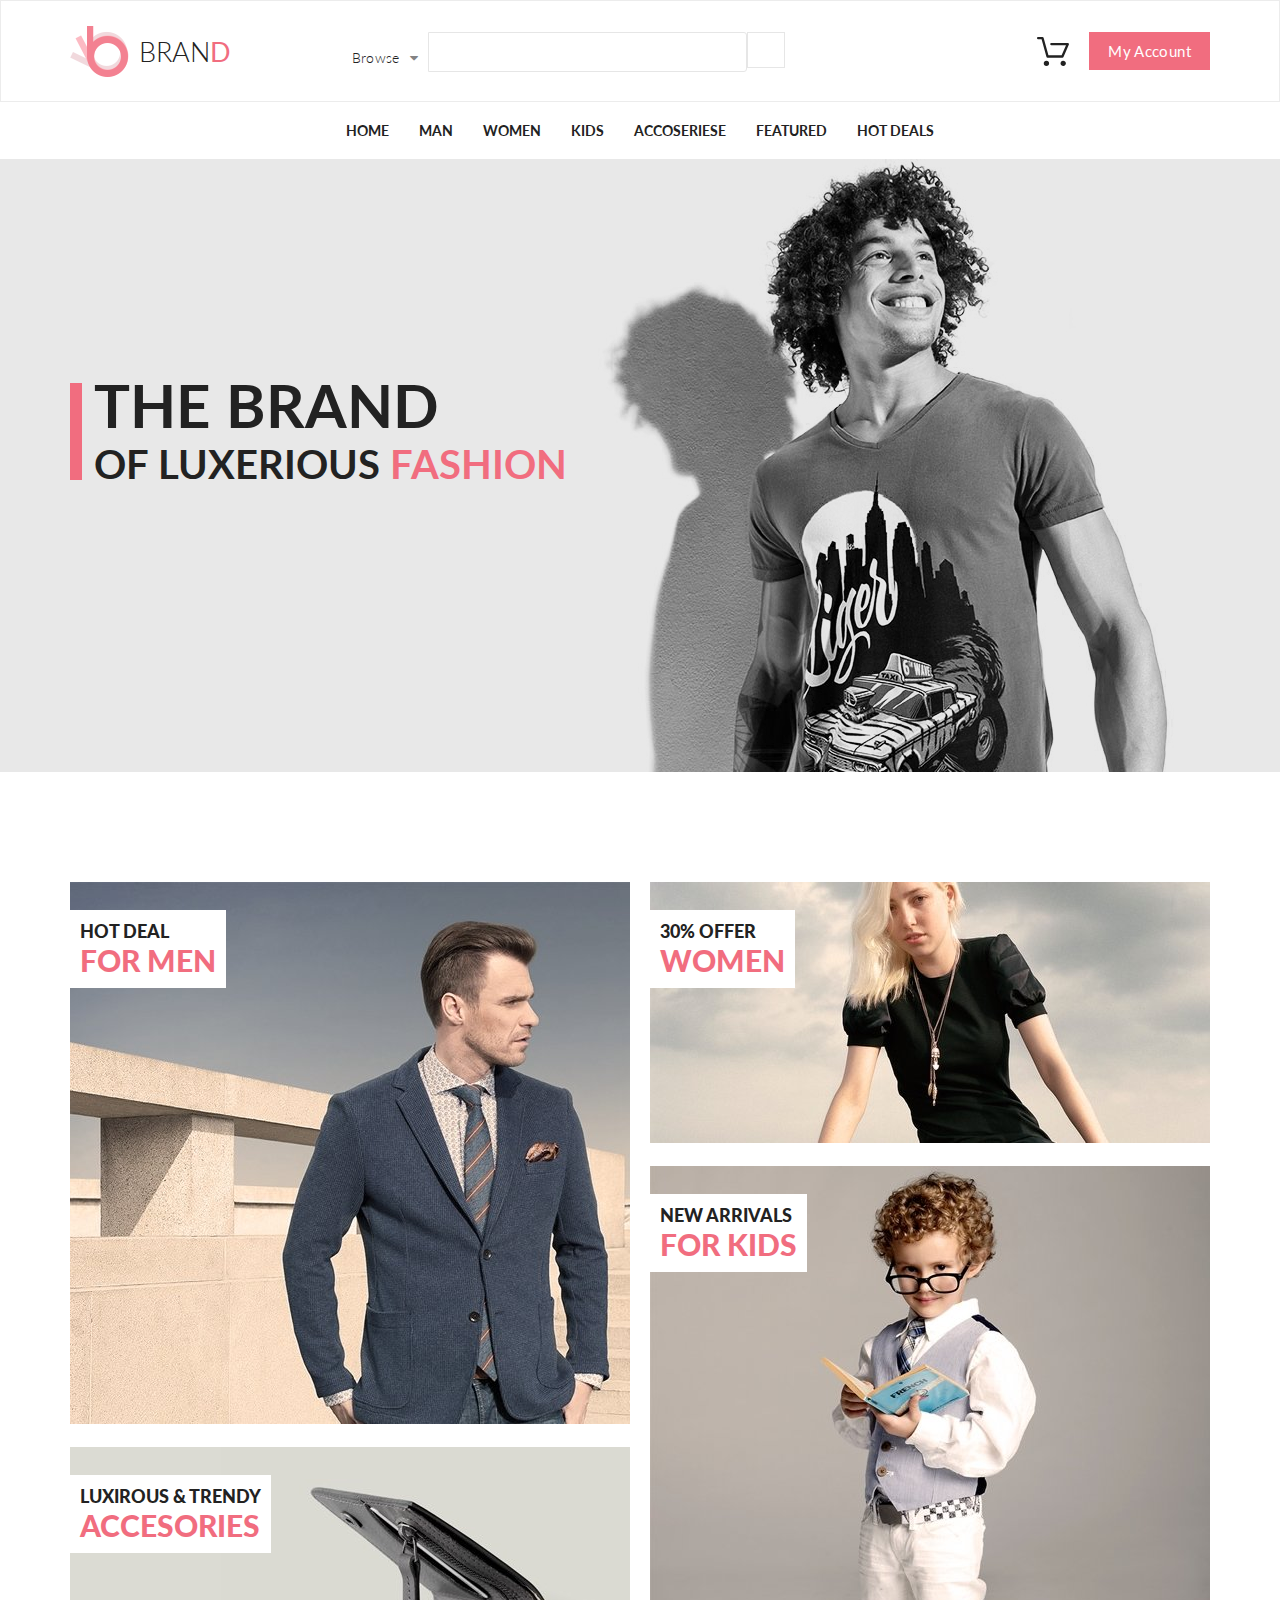
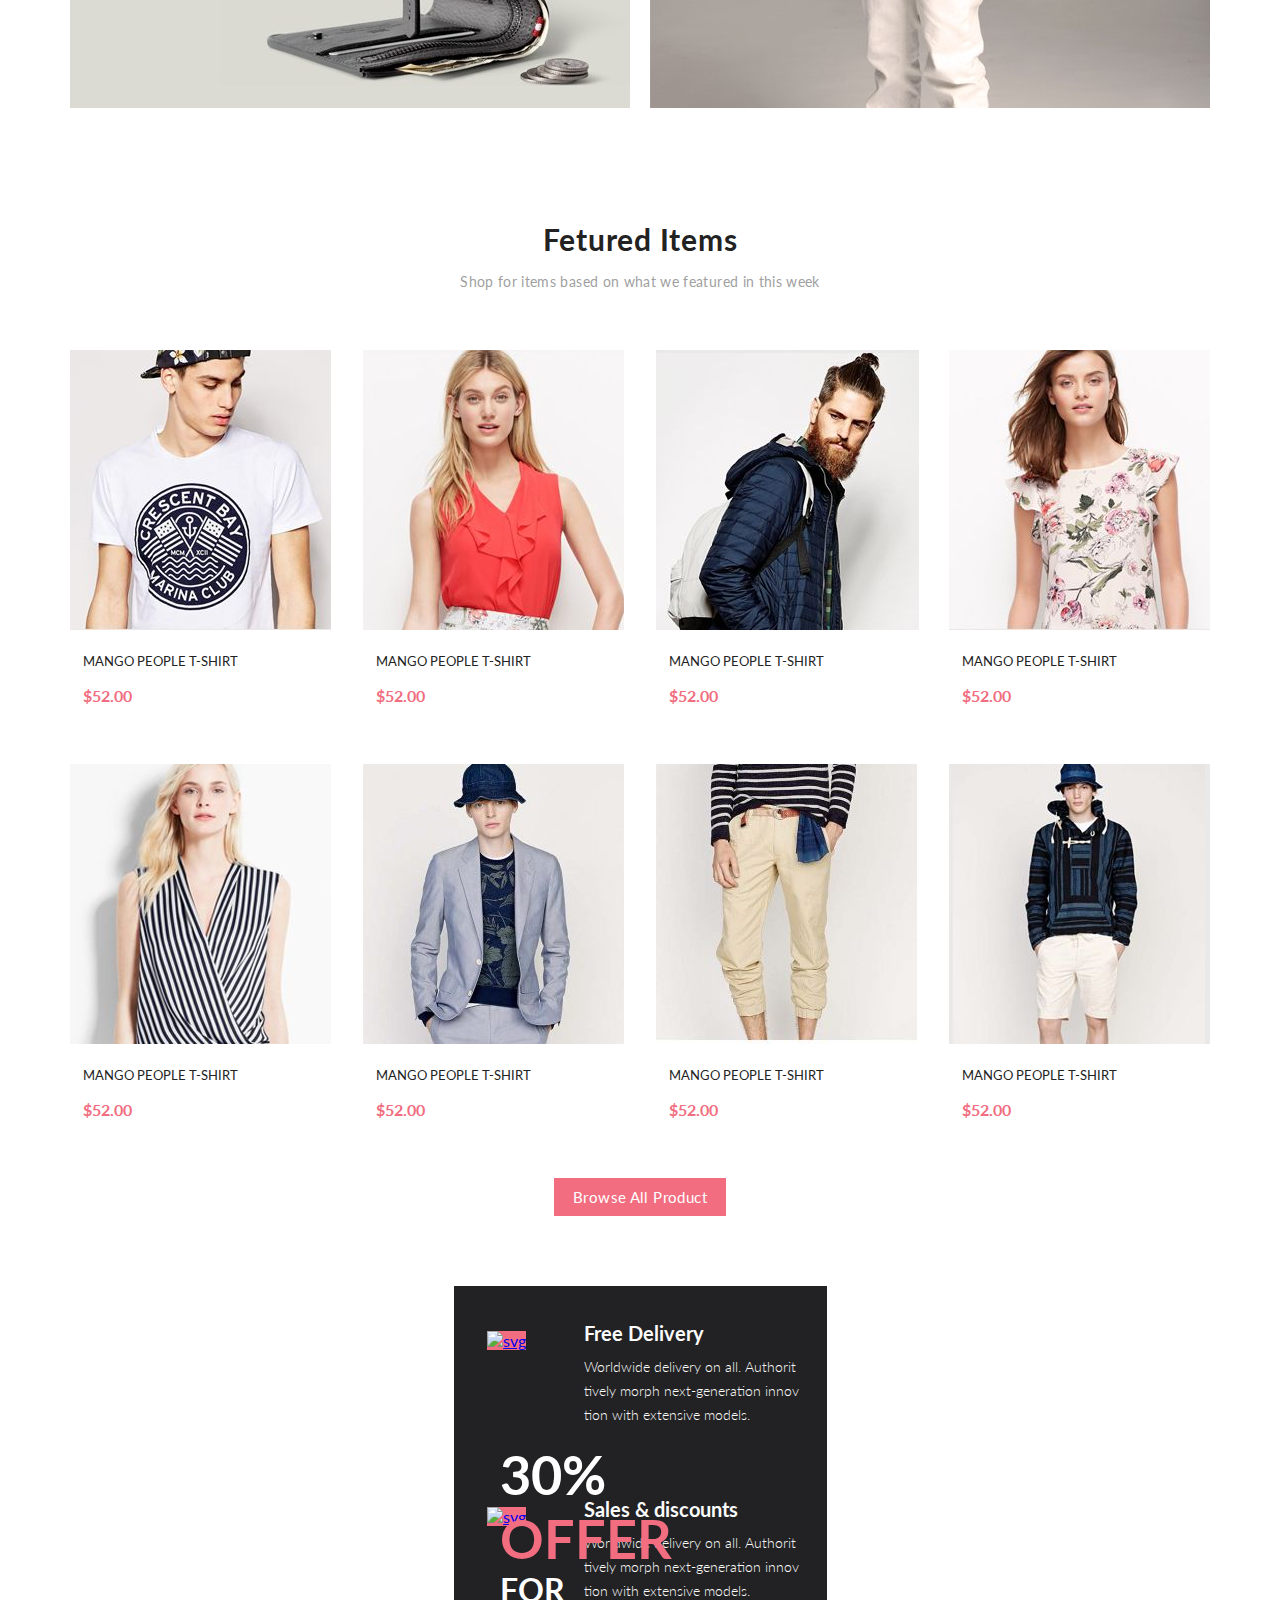
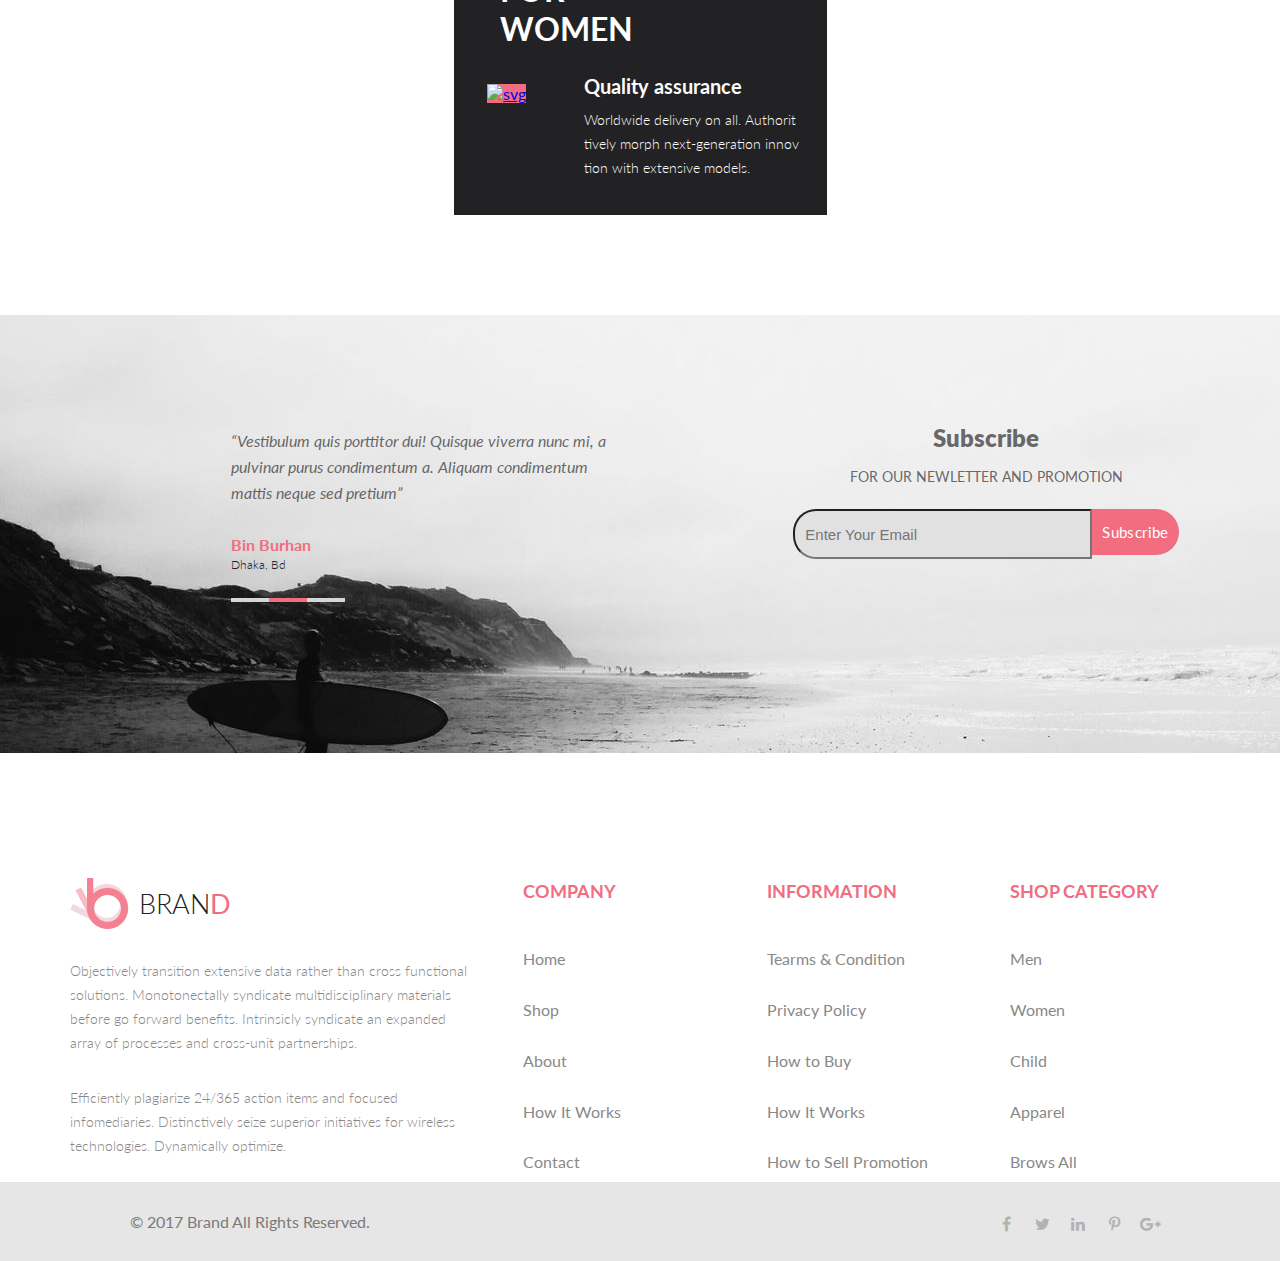
==== commit db7d3e0e: "предпроцессор сасс" ====
--- a/index.html
+++ b/index.html
@@ -6,7 +6,7 @@
     <title>Document</title>
     <link href="https://fonts.googleapis.com/css?family=Lato:100,300,400,700,900" rel="stylesheet">
     <link rel="stylesheet" href="https://maxcdn.bootstrapcdn.com/font-awesome/4.6.3/css/font-awesome.min.css">
-    <link rel="stylesheet" href="style.css">
+    <link rel="stylesheet" href="styles_sass.css">
 </head>
 
 <body>
@@ -14,27 +14,424 @@
         <div class="container header-flex">
             <div class="header-left">
                 <a class="logo" href="#"><img class="logo-img" src="img/logo-site.png" alt="logo">BRAN<span class="logo-d">D</span></a>
-                <form action="#" class="search">
-                    <select>
-                        <option>Browse</option>
-                    </select>
-                    <input type="text">
-                    <button class="button_search" type="submit"></button>
-                </form>
-            </div>
-            <div class="header-right"> <img class="shop" src="img/cart.svg" alt="cart"> <a href="#" class="button">My Account</a> </div>
+
+
+                    <div class="browse">
+                        <div class="button_browse">
+                            <p class="browse-text">Browse</p>
+                            <a href="#" class="browse-mark">
+                                
+
+                            </a>
+
+                            <div class="Drop-down">
+
+
+                                <div class="drop-flex">
+                                    <h3 class="drop-heading">Women</h3>
+                                    <ul class="drop-down-menu">
+                                        <li><a class="drop-link" href="">Dresses</a></li>
+                                        <li><a class="drop-link" href="">Tops</a></li>
+                                        <li><a class="drop-link" href="">Sweaters/Knits</a></li>
+                                        <li><a class="drop-link" href="">Jackets/Coats</a></li>
+                                        <li><a class="drop-link" href="">Blazers</a></li>
+                                        <li><a class="drop-link" href="">Denim</a></li>
+                                        <li><a class="drop-link" href="">Leggings/Pants</a></li>
+                                        <li><a class="drop-link" href="">Skirts/Shorts</a></li>
+                                        <li><a class="drop-link" href="">Accessories </a></li>
+                                    </ul>
+                                </div>
+                                <div class="drop-flex">
+                                    <h3 class="drop-heading">Men</h3>
+                                    <ul class="drop-down-menu">
+                                        <li><a class="drop-link" href="">Dresses</a></li>
+                                        <li><a class="drop-link" href="">Tops</a></li>
+                                        <li><a class="drop-link" href="">Sweaters/Knits</a></li>
+                                        <li><a class="drop-link" href="">Jackets/Coats</a></li>
+
+                                    </ul>
+                                </div>
+
+                            </div>
+                        </div>
+                        <input  class="input-browse" type="text">
+                        <button class="button_search" type="submit"></button>
+                    </div>
+
+
+            </div>
+            <div class="header-right">
+
+                <img class="shop" src="img/cart.svg" alt="cart"> <a href="#" class="button-cart">My Account</a>
+                <div class="cart-drop-box">
+                    <div class="poto-prod-cart">
+
+                        <a href="#"><img src="img/Layer_43_1828.jpg" alt=""></a>
+
+                        <div class="top-cart">
+                            <h3 class="head-box-cart">Rebox Zane</h3>
+                            <p class="stars"></p>
+                            <p class="price-cart-box"> <span class="pink">1 x $250</span></p>
+                        </div>
+
+                        <a class="cart-delete" href="#"></a>
+                    </div>
+                    <div class="poto-prod-cart">
+
+                        <a href="#"><img src="img/Layer_44_1837.jpg" alt=""></a>
+
+                        <div class="top-cart">
+                            <h3 class="head-box-cart">Rebox Zane</h3>
+                            <p class="stars"></p>
+                            <p class="price-cart-box"> <span class="pink">1 x $250</span></p>
+                        </div>
+
+                        <a class="cart-delete" href="#"></a>
+                    </div>
+
+                    <div class="cart-total">
+                        <h3 class="head-total">TOTAL</h3>
+                        <h3 class="head-total">$500.00</h3>
+                    </div>
+
+                    <div class="box-button-cart">
+                        <a class="buutton-text" href="#">Checkout</a>
+                    </div>
+
+                    <div class="box-button-cart">
+                        <a class="buutton-text" href="#">Go to cart</a>
+                    </div>
+                </div>
+            </div>
         </div>
     </header>
     <nav class="navigation">
         <div class="container">
             <ul class="menu">
-                <li><a class="menu-link" href="#">Home</a></li>
-                <li><a class="menu-link" href="#">Man</a></li>
-                <li><a class="menu-link" href="#">Women</a></li>
-                <li><a class="menu-link" href="#">Kids</a></li>
-                <li><a class="menu-link" href="#">Accoseriese</a></li>
-                <li><a class="menu-link" href="#">Featured</a></li>
-                <li><a class="menu-link" href="#">Hot Deals </a></li>
+                <li class="menu-list"><a class="menu-link" href="#">Home</a>
+                    <div class="drop-box">
+                        <div class="drop-flex">
+                            <h3 class="drop-heading">Women</h3>
+                            <ul class="drop-menu">
+                                <li><a class="drop-link" href="">Dresses</a></li>
+                                <li><a class="drop-link" href="">Tops</a></li>
+                                <li><a class="drop-link" href="">Sweaters/Knits</a></li>
+                                <li><a class="drop-link" href="">Jackets/Coats</a></li>
+                                <li><a class="drop-link" href="">Blazers</a></li>
+                                <li><a class="drop-link" href="">Denim</a></li>
+                                <li><a class="drop-link" href="">Leggings/Pants</a></li>
+                                <li><a class="drop-link" href="">Skirts/Shorts</a></li>
+                                <li><a class="drop-link" href="">Accessories </a></li>
+                            </ul>
+                        </div>
+                        <div class="drop-flex">
+                            <div class="vert-drop">
+                                <h3 class="drop-heading">Women</h3>
+                                <ul class="drop-menu">
+                                    <li><a class="drop-link" href="">Dresses</a></li>
+                                    <li><a class="drop-link" href="">Tops</a></li>
+                                    <li><a class="drop-link" href="">Sweaters/Knits</a></li>
+                                    <li><a class="drop-link" href="">Jackets/Coats</a></li>
+                                </ul>
+
+                                <h3 class="drop-heading">Women</h3>
+                                <ul class="drop-menu">
+                                    <li><a class="drop-link" href="">Dresses</a></li>
+                                    <li><a class="drop-link" href="">Tops</a></li>
+                                    <li><a class="drop-link" href="">Sweaters/Knits</a></li>
+                                </ul>
+                            </div>
+                        </div>
+                        <div class="drop-flex">
+                            <h3 class="drop-heading">Women</h3>
+                            <ul class="drop-menu">
+                                <li><a class="drop-link" href="">Dresses</a></li>
+                                <li><a class="drop-link" href="">Tops</a></li>
+                                <li><a class="drop-link" href="">Sweaters/Knits</a></li>
+                            </ul>
+
+                            <a class="img-drop" href="#"><img src="img/Layer_42_1803.jpg" alt=""></a>
+                        </div>
+                    </div>
+                </li>
+
+
+                <li class="menu-list"><a class="menu-link" href="#">Man</a>
+                    <div class="drop-box">
+                        <div class="drop-flex">
+                            <h3 class="drop-heading">Women</h3>
+                            <ul class="drop-menu">
+                                <li><a class="drop-link" href="">Dresses</a></li>
+                                <li><a class="drop-link" href="">Tops</a></li>
+                                <li><a class="drop-link" href="">Sweaters/Knits</a></li>
+                                <li><a class="drop-link" href="">Jackets/Coats</a></li>
+                                <li><a class="drop-link" href="">Blazers</a></li>
+                                <li><a class="drop-link" href="">Denim</a></li>
+                                <li><a class="drop-link" href="">Leggings/Pants</a></li>
+                                <li><a class="drop-link" href="">Skirts/Shorts</a></li>
+                                <li><a class="drop-link" href="">Accessories </a></li>
+                            </ul>
+                        </div>
+                        <div class="drop-flex">
+                            <div class="vert-drop">
+                                <h3 class="drop-heading">Women</h3>
+                                <ul class="drop-menu">
+                                    <li><a class="drop-link" href="">Dresses</a></li>
+                                    <li><a class="drop-link" href="">Tops</a></li>
+                                    <li><a class="drop-link" href="">Sweaters/Knits</a></li>
+                                    <li><a class="drop-link" href="">Jackets/Coats</a></li>
+                                </ul>
+
+                                <h3 class="drop-heading">Women</h3>
+                                <ul class="drop-menu">
+                                    <li><a class="drop-link" href="">Dresses</a></li>
+                                    <li><a class="drop-link" href="">Tops</a></li>
+                                    <li><a class="drop-link" href="">Sweaters/Knits</a></li>
+                                </ul>
+                            </div>
+                        </div>
+                        <div class="drop-flex">
+                            <h3 class="drop-heading">Women</h3>
+                            <ul class="drop-menu">
+                                <li><a class="drop-link" href="">Dresses</a></li>
+                                <li><a class="drop-link" href="">Tops</a></li>
+                                <li><a class="drop-link" href="">Sweaters/Knits</a></li>
+                            </ul>
+
+                            <a class="img-drop" href="#"><img src="img/Layer_42_1803.jpg" alt=""></a>
+                        </div>
+                    </div>
+                </li>
+                <li class="menu-list"><a class="menu-link" href="#">Women</a>
+                    <div class="drop-box">
+                        <div class="drop-flex">
+                            <h3 class="drop-heading">Women</h3>
+                            <ul class="drop-menu">
+                                <li><a class="drop-link" href="">Dresses</a></li>
+                                <li><a class="drop-link" href="">Tops</a></li>
+                                <li><a class="drop-link" href="">Sweaters/Knits</a></li>
+                                <li><a class="drop-link" href="">Jackets/Coats</a></li>
+                                <li><a class="drop-link" href="">Blazers</a></li>
+                                <li><a class="drop-link" href="">Denim</a></li>
+                                <li><a class="drop-link" href="">Leggings/Pants</a></li>
+                                <li><a class="drop-link" href="">Skirts/Shorts</a></li>
+                                <li><a class="drop-link" href="">Accessories </a></li>
+                            </ul>
+                        </div>
+                        <div class="drop-flex">
+                            <div class="vert-drop">
+                                <h3 class="drop-heading">Women</h3>
+                                <ul class="drop-menu">
+                                    <li><a class="drop-link" href="">Dresses</a></li>
+                                    <li><a class="drop-link" href="">Tops</a></li>
+                                    <li><a class="drop-link" href="">Sweaters/Knits</a></li>
+                                    <li><a class="drop-link" href="">Jackets/Coats</a></li>
+                                </ul>
+
+                                <h3 class="drop-heading">Women</h3>
+                                <ul class="drop-menu">
+                                    <li><a class="drop-link" href="">Dresses</a></li>
+                                    <li><a class="drop-link" href="">Tops</a></li>
+                                    <li><a class="drop-link" href="">Sweaters/Knits</a></li>
+                                </ul>
+                            </div>
+                        </div>
+                        <div class="drop-flex">
+                            <h3 class="drop-heading">Women</h3>
+                            <ul class="drop-menu">
+                                <li><a class="drop-link" href="">Dresses</a></li>
+                                <li><a class="drop-link" href="">Tops</a></li>
+                                <li><a class="drop-link" href="">Sweaters/Knits</a></li>
+                            </ul>
+
+                            <a class="img-drop" href="#"><img src="img/Layer_42_1803.jpg" alt=""></a>
+                        </div>
+                    </div>
+                </li>
+                <li class="menu-list"><a class="menu-link" href="#">Kids</a>
+                    <div class="drop-box">
+                        <div class="drop-flex">
+                            <h3 class="drop-heading">Women</h3>
+                            <ul class="drop-menu">
+                                <li><a class="drop-link" href="">Dresses</a></li>
+                                <li><a class="drop-link" href="">Tops</a></li>
+                                <li><a class="drop-link" href="">Sweaters/Knits</a></li>
+                                <li><a class="drop-link" href="">Jackets/Coats</a></li>
+                                <li><a class="drop-link" href="">Blazers</a></li>
+                                <li><a class="drop-link" href="">Denim</a></li>
+                                <li><a class="drop-link" href="">Leggings/Pants</a></li>
+                                <li><a class="drop-link" href="">Skirts/Shorts</a></li>
+                                <li><a class="drop-link" href="">Accessories </a></li>
+                            </ul>
+                        </div>
+                        <div class="drop-flex">
+                            <div class="vert-drop">
+                                <h3 class="drop-heading">Women</h3>
+                                <ul class="drop-menu">
+                                    <li><a class="drop-link" href="">Dresses</a></li>
+                                    <li><a class="drop-link" href="">Tops</a></li>
+                                    <li><a class="drop-link" href="">Sweaters/Knits</a></li>
+                                    <li><a class="drop-link" href="">Jackets/Coats</a></li>
+                                </ul>
+
+                                <h3 class="drop-heading">Women</h3>
+                                <ul class="drop-menu">
+                                    <li><a class="drop-link" href="">Dresses</a></li>
+                                    <li><a class="drop-link" href="">Tops</a></li>
+                                    <li><a class="drop-link" href="">Sweaters/Knits</a></li>
+                                </ul>
+                            </div>
+                        </div>
+                        <div class="drop-flex">
+                            <h3 class="drop-heading">Women</h3>
+                            <ul class="drop-menu">
+                                <li><a class="drop-link" href="">Dresses</a></li>
+                                <li><a class="drop-link" href="">Tops</a></li>
+                                <li><a class="drop-link" href="">Sweaters/Knits</a></li>
+                            </ul>
+
+                            <a class="img-drop" href="#"><img src="img/Layer_42_1803.jpg" alt=""></a>
+                        </div>
+                    </div>
+                </li>
+                <li class="menu-list"><a class="menu-link" href="#">Accoseriese</a>
+                    <div class="drop-box">
+                        <div class="drop-flex">
+                            <h3 class="drop-heading">Women</h3>
+                            <ul class="drop-menu">
+                                <li><a class="drop-link" href="">Dresses</a></li>
+                                <li><a class="drop-link" href="">Tops</a></li>
+                                <li><a class="drop-link" href="">Sweaters/Knits</a></li>
+                                <li><a class="drop-link" href="">Jackets/Coats</a></li>
+                                <li><a class="drop-link" href="">Blazers</a></li>
+                                <li><a class="drop-link" href="">Denim</a></li>
+                                <li><a class="drop-link" href="">Leggings/Pants</a></li>
+                                <li><a class="drop-link" href="">Skirts/Shorts</a></li>
+                                <li><a class="drop-link" href="">Accessories </a></li>
+                            </ul>
+                        </div>
+                        <div class="drop-flex">
+                            <div class="vert-drop">
+                                <h3 class="drop-heading">Women</h3>
+                                <ul class="drop-menu">
+                                    <li><a class="drop-link" href="">Dresses</a></li>
+                                    <li><a class="drop-link" href="">Tops</a></li>
+                                    <li><a class="drop-link" href="">Sweaters/Knits</a></li>
+                                    <li><a class="drop-link" href="">Jackets/Coats</a></li>
+                                </ul>
+
+                                <h3 class="drop-heading">Women</h3>
+                                <ul class="drop-menu">
+                                    <li><a class="drop-link" href="">Dresses</a></li>
+                                    <li><a class="drop-link" href="">Tops</a></li>
+                                    <li><a class="drop-link" href="">Sweaters/Knits</a></li>
+                                </ul>
+                            </div>
+                        </div>
+                        <div class="drop-flex">
+                            <h3 class="drop-heading">Women</h3>
+                            <ul class="drop-menu">
+                                <li><a class="drop-link" href="">Dresses</a></li>
+                                <li><a class="drop-link" href="">Tops</a></li>
+                                <li><a class="drop-link" href="">Sweaters/Knits</a></li>
+                            </ul>
+
+                            <a class="img-drop" href="#"><img src="img/Layer_42_1803.jpg" alt=""></a>
+                        </div>
+                    </div>
+                </li>
+                <li class="menu-list"><a class="menu-link" href="#">Featured</a>
+                    <div class="drop-box">
+                        <div class="drop-flex">
+                            <h3 class="drop-heading">Women</h3>
+                            <ul class="drop-menu">
+                                <li><a class="drop-link" href="">Dresses</a></li>
+                                <li><a class="drop-link" href="">Tops</a></li>
+                                <li><a class="drop-link" href="">Sweaters/Knits</a></li>
+                                <li><a class="drop-link" href="">Jackets/Coats</a></li>
+                                <li><a class="drop-link" href="">Blazers</a></li>
+                                <li><a class="drop-link" href="">Denim</a></li>
+                                <li><a class="drop-link" href="">Leggings/Pants</a></li>
+                                <li><a class="drop-link" href="">Skirts/Shorts</a></li>
+                                <li><a class="drop-link" href="">Accessories </a></li>
+                            </ul>
+                        </div>
+                        <div class="drop-flex">
+                            <div class="vert-drop">
+                                <h3 class="drop-heading">Women</h3>
+                                <ul class="drop-menu">
+                                    <li><a class="drop-link" href="">Dresses</a></li>
+                                    <li><a class="drop-link" href="">Tops</a></li>
+                                    <li><a class="drop-link" href="">Sweaters/Knits</a></li>
+                                    <li><a class="drop-link" href="">Jackets/Coats</a></li>
+                                </ul>
+
+                                <h3 class="drop-heading">Women</h3>
+                                <ul class="drop-menu">
+                                    <li><a class="drop-link" href="">Dresses</a></li>
+                                    <li><a class="drop-link" href="">Tops</a></li>
+                                    <li><a class="drop-link" href="">Sweaters/Knits</a></li>
+                                </ul>
+                            </div>
+                        </div>
+                        <div class="drop-flex">
+                            <h3 class="drop-heading">Women</h3>
+                            <ul class="drop-menu">
+                                <li><a class="drop-link" href="">Dresses</a></li>
+                                <li><a class="drop-link" href="">Tops</a></li>
+                                <li><a class="drop-link" href="">Sweaters/Knits</a></li>
+                            </ul>
+
+                            <a class="img-drop" href="#"><img src="img/Layer_42_1803.jpg" alt=""></a>
+                        </div>
+                    </div>
+                </li>
+                <li class="menu-list"><a class="menu-link" href="#">Hot Deals </a>
+                    <div class="drop-box">
+                        <div class="drop-flex">
+                            <h3 class="drop-heading">Women</h3>
+                            <ul class="drop-menu">
+                                <li><a class="drop-link" href="">Dresses</a></li>
+                                <li><a class="drop-link" href="">Tops</a></li>
+                                <li><a class="drop-link" href="">Sweaters/Knits</a></li>
+                                <li><a class="drop-link" href="">Jackets/Coats</a></li>
+                                <li><a class="drop-link" href="">Blazers</a></li>
+                                <li><a class="drop-link" href="">Denim</a></li>
+                                <li><a class="drop-link" href="">Leggings/Pants</a></li>
+                                <li><a class="drop-link" href="">Skirts/Shorts</a></li>
+                                <li><a class="drop-link" href="">Accessories </a></li>
+                            </ul>
+                        </div>
+                        <div class="drop-flex">
+                            <div class="vert-drop">
+                                <h3 class="drop-heading">Women</h3>
+                                <ul class="drop-menu">
+                                    <li><a class="drop-link" href="">Dresses</a></li>
+                                    <li><a class="drop-link" href="">Tops</a></li>
+                                    <li><a class="drop-link" href="">Sweaters/Knits</a></li>
+                                    <li><a class="drop-link" href="">Jackets/Coats</a></li>
+                                </ul>
+
+                                <h3 class="drop-heading">Women</h3>
+                                <ul class="drop-menu">
+                                    <li><a class="drop-link" href="">Dresses</a></li>
+                                    <li><a class="drop-link" href="">Tops</a></li>
+                                    <li><a class="drop-link" href="">Sweaters/Knits</a></li>
+                                </ul>
+                            </div>
+                        </div>
+                        <div class="drop-flex">
+                            <h3 class="drop-heading">Women</h3>
+                            <ul class="drop-menu">
+                                <li><a class="drop-link" href="">Dresses</a></li>
+                                <li><a class="drop-link" href="">Tops</a></li>
+                                <li><a class="drop-link" href="">Sweaters/Knits</a></li>
+                            </ul>
+
+                            <a class="img-drop" href="#"><img src="img/Layer_42_1803.jpg" alt=""></a>
+                        </div>
+                    </div>
+                </li>
             </ul>
         </div>
     </nav>
--- a/styles_sass.css
+++ b/styles_sass.css
@@ -0,0 +1,989 @@
+@charset "UTF-8";
+* {
+  margin: 0;
+  padding: 0; }
+
+body {
+  font-family: "Lato", sans-serif; }
+
+.container {
+  width: 1140px;
+  margin: 0 auto; }
+
+.logo-img {
+  margin-right: 10px; }
+
+.logo {
+  color: #222222;
+  font-size: 27px;
+  font-weight: 300;
+  text-transform: uppercase;
+  text-decoration: none;
+  display: flex;
+  align-items: center; }
+
+.header {
+  box-shadow: 0 0 10px rgba(0, 0, 0, 0.17);
+  border: 1px solid #ececec;
+  background-color: #ffffff; }
+
+.header-flex {
+  display: flex;
+  justify-content: space-between;
+  height: 100px;
+  align-items: center; }
+
+.header-left {
+  display: flex;
+  align-items: center;
+  position: relative; }
+
+.header-form {
+  display: flex;
+  align-items: center;
+  margin-left: 100px; }
+
+.browse {
+  display: flex;
+  flex-wrap: wrap;
+  height: 38px;
+  border-radius: 3px 0px 0px 3px; }
+
+.button_browse {
+  margin-left: 120px;
+  display: flex;
+  align-items: center; }
+
+.input-browse {
+  width: 317px;
+  height: 38px;
+  background-color: #ffffff;
+  border: 1px solid #e6e6e6;
+  border-radius: 0px 3px 3px 0px; }
+
+.browse-text {
+  display: flex;
+  align-items: center;
+  height: 10px;
+  font-family: Lato;
+  font-size: 14px;
+  line-height: 32px;
+  font-weight: 300;
+  letter-spacing: 0.025em;
+  color: #222222; }
+
+.browse-mark {
+  text-decoration: none;
+  margin: 10px;
+  font-family: FontAwesome;
+  color: #838383;
+  font-size: 14px;
+  font-weight: 400;
+  line-height: 32px;
+  text-align: right; }
+
+.button_search {
+  background-color: #ffffff;
+  background-image: url("img/search.png");
+  background-repeat: no-repeat;
+  background-position: center;
+  height: 36px;
+  width: 38px;
+  border: 0.02px solid;
+  border-radius: 0px;
+  border-color: #e6e6e6; }
+
+.button_browse:hover .Drop-down {
+  display: flex; }
+
+.shop {
+  margin-right: 20px; }
+
+.header-right {
+  display: flex;
+  /*    border: 1px solid */
+  height: 70px;
+  align-items: center;
+  position: relative; }
+
+.button {
+  padding-left: 19px;
+  padding-right: 19px;
+  height: 38px;
+  line-height: 38px;
+  background-color: #f16d7f;
+  display: block;
+  text-decoration: none;
+  color: #ffffff;
+  font-size: 15px;
+  font-weight: 400;
+  letter-spacing: 0.38px; }
+
+.logo-d {
+  color: #f16d7f;
+  font-weight: 400;
+  letter-spacing: 0.68px; }
+
+.navigation {
+  background-color: #ffffff; }
+
+.menu-link {
+  color: #222222;
+  font-size: 14px;
+  font-weight: 700;
+  text-transform: uppercase;
+  text-decoration: none;
+  padding: 20px 15px;
+  display: block; }
+
+.menu-list:hover .menu-link {
+  color: #f16d7f;
+  font-size: 14px;
+  font-weight: 800;
+  text-transform: uppercase;
+  text-decoration: none;
+  padding: 19px 15px;
+  display: block;
+  border-bottom: 1px solid black; }
+
+.menu {
+  display: flex;
+  list-style-type: none;
+  justify-content: center; }
+
+.the-brand {
+  background-color: #e8e8e8; }
+
+.the-brand-back {
+  height: 613px;
+  background-image: url(img/back_ban.jpg);
+  background-position: 0 -51px;
+  display: flex;
+  align-items: flex-start; }
+
+.the-brand-text p {
+  color: #222222;
+  font-weight: 700;
+  text-transform: uppercase; }
+
+.text-top-the-brand {
+  font-size: 60px;
+  line-height: 45px;
+  margin-bottom: 20px; }
+
+.text-bottom-the-brand {
+  font-size: 40px;
+  line-height: 32px; }
+
+.pink {
+  color: #f16d7f; }
+
+.the-brand-text {
+  margin-top: 224px;
+  border-left: 12px solid #f16d7f;
+  padding-left: 12px; }
+
+/*╨▓╤В╨╛╤А╨░╤П ╤З╨░╤Б╤В╤М */
+.flex-container-left {
+  padding: 0;
+  margin: 0;
+  list-style: none;
+  display: flex;
+  flex-direction: column; }
+
+/* */
+.merge-item {
+  margin: 10px;
+  text-align: left; }
+
+.merge-item:hover {
+  filter: brightness(50%); }
+
+.flex-container-right {
+  padding: 0;
+  margin: 0;
+  list-style: none;
+  display: flex;
+  flex-direction: column; }
+
+.wallet {
+  width: 560px;
+  height: 261px;
+  display: flex;
+  justify-content: flex-end;
+  background-image: url(img/Rectangle19copy3.png); }
+
+.wallet img {
+  width: 411px;
+  height: 240px; }
+
+.flex-container-LR {
+  display: flex;
+  margin: 100px auto; }
+
+/*flex-wrap: wrap */
+.flex-center {
+  display: flex; }
+
+.merge-item {
+  position: relative; }
+
+.brend-ticket {
+  padding: 10px;
+  position: absolute;
+  top: 28px;
+  left: 0px;
+  background-color: #ffffff; }
+
+.brend-ticket .red_text {
+  font-family: Lato;
+  color: #f16d7f;
+  font-size: 1.875em;
+  /* ╨Я╤А╨╕╨▒╨╗╨╕╨╢╨╡╨╜╨╕╨╡ ╨╕╨╖-╨╖╨░ ╨┐╨╛╨┤╤Б╤В╨░╨╜╨╛╨▓╨║╨╕ ╤И╤А╨╕╤Д╤В╨╛╨▓ */
+  font-weight: 900;
+  text-align: left; }
+
+.brend-ticket p {
+  font-family: Lato;
+  color: #222222;
+  font-size: 1.125em;
+  /* ╨Я╤А╨╕╨▒╨╗╨╕╨╢╨╡╨╜╨╕╨╡ ╨╕╨╖-╨╖╨░ ╨┐╨╛╨┤╤Б╤В╨░╨╜╨╛╨▓╨║╨╕ ╤И╤А╨╕╤Д╤В╨╛╨▓ */
+  font-weight: 900;
+  text-align: left; }
+
+/* ╤З╨░╤Б╤В╤М 3 ╨┐╨╗╨░╨╜╨║╨░ ╤Б ╤Ж╨╡╨╜╨░╨╝╨╕ */
+.heading {
+  color: #222222;
+  font-size: 30px;
+  font-weight: 700;
+  letter-spacing: 0.75px;
+  text-align: center;
+  margin-bottom: 16px; }
+
+.items-text {
+  color: #9f9f9f;
+  font-size: 14px;
+  font-weight: 400;
+  letter-spacing: 0.35px;
+  text-align: center; }
+
+.product-name {
+  color: #222222;
+  font-size: 13px;
+  font-weight: 400;
+  text-transform: uppercase;
+  margin-bottom: 17px; }
+
+.product-price {
+  color: #f16d7f;
+  font-size: 16px;
+  font-weight: 700;
+  text-transform: uppercase; }
+
+.box-product {
+  padding-top: 60px;
+  display: flex;
+  justify-content: space-between;
+  flex-wrap: wrap; }
+
+.box-product-text {
+  padding: 20px 13px; }
+
+.item {
+  width: 261px;
+  position: relative;
+  margin-bottom: 39px; }
+
+.item:hover img {
+  filter: brightness(50%); }
+
+.item:hover {
+  box-shadow: 0 5px 8px rgba(0, 0, 0, 0.16); }
+
+.item:hover .box-add {
+  display: flex; }
+
+.product {
+  display: block;
+  text-decoration: none; }
+
+.box-add {
+  position: absolute;
+  top: 94px;
+  width: 261px;
+  justify-content: center;
+  display: none; }
+
+.add-to-cart {
+  border: 1px solid #ffffff;
+  display: block;
+  padding: 14px;
+  color: #ffffff;
+  font-size: 13px;
+  font-weight: 700;
+  text-decoration: none; }
+
+.add-to-cart:hover {
+  box-shadow: 0 0 5px #fff; }
+
+/*╤З╨░╤Б╤В╤М 4 ╨▒╨╛╨╗╤М╤И╨╛╨╣ ╨┐╤А╨╛╤Ж╨╡╨╜╤В */
+.button-sale {
+  display: flex;
+  justify-content: center; }
+
+.flex-banner {
+  margin-top: 70px;
+  display: flex;
+  justify-content: center; }
+
+.banner-sale {
+  position: relative; }
+
+.brend-sale {
+  padding: 10px;
+  position: absolute;
+  top: 146px;
+  left: 36px; }
+
+.top-text-banner {
+  font-family: Lato;
+  color: #ffffff;
+  font-size: 53.62px;
+  /* ╨Я╤А╨╕╨▒╨╗╨╕╨╢╨╡╨╜╨╕╨╡ ╨╕╨╖-╨╖╨░ ╨┐╨╛╨┤╤Б╤В╨░╨╜╨╛╨▓╨║╨╕ ╤И╤А╨╕╤Д╤В╨╛╨▓ */
+  font-weight: 700;
+  text-align: left; }
+
+.botton-text-banner-sale {
+  /* ╨Т╤Б╤В╤А╨╛╨╡╨╜╨╜╤Л╨╣ ╤Б╤В╨╕╨╗╤М */
+  font-family: Lato;
+  color: #ffffff;
+  font-size: 32.17px;
+  /* ╨Я╤А╨╕╨▒╨╗╨╕╨╢╨╡╨╜╨╕╨╡ ╨╕╨╖-╨╖╨░ ╨┐╨╛╨┤╤Б╤В╨░╨╜╨╛╨▓╨║╨╕ ╤И╤А╨╕╤Д╤В╨╛╨▓ */
+  font-weight: 700;
+  text-align: left; }
+
+.add-sale-img {
+  position: absolute;
+  top: 0px;
+  left: 0px;
+  display: none; }
+
+/*opacity: 0.2  */
+.banner-sale:hover .add-sale-img {
+  opacity: 0.2;
+  display: block; }
+
+/*╨╗╨╡╨▓╨░╤П ╤З╨░╤Б╤В╤М */
+.diliv-lefr a {
+  padding: 10px; }
+
+.diliv-lefr a img {
+  background-color: #f16d7f; }
+
+.diliv-text {
+  width: 219px;
+  height: auto; }
+
+.header-diliv {
+  font-family: Lato;
+  color: #fbfbfb;
+  font-size: 20px;
+  /* ╨Я╤А╨╕╨▒╨╗╨╕╨╢╨╡╨╜╨╕╨╡ ╨╕╨╖-╨╖╨░ ╨┐╨╛╨┤╤Б╤В╨░╨╜╨╛╨▓╨║╨╕ ╤И╤А╨╕╤Д╤В╨╛╨▓ */
+  font-weight: 700;
+  text-align: left;
+  margin-bottom: 10px; }
+
+.p-divil {
+  font-family: Lato;
+  color: #fbfbfb;
+  font-size: 14px;
+  /* ╨Я╤А╨╕╨▒╨╗╨╕╨╢╨╡╨╜╨╕╨╡ ╨╕╨╖-╨╖╨░ ╨┐╨╛╨┤╤Б╤В╨░╨╜╨╛╨▓╨║╨╕ ╤И╤А╨╕╤Д╤В╨╛╨▓ */
+  font-weight: 300;
+  line-height: 24px;
+  /* ╨Я╤А╨╕╨▒╨╗╨╕╨╢╨╡╨╜╨╕╨╡ ╨╕╨╖-╨╖╨░ ╨┐╨╛╨┤╤Б╤В╨░╨╜╨╛╨▓╨║╨╕ ╤И╤А╨╕╤Д╤В╨╛╨▓ */
+  text-align: left; }
+
+.dilivery-flex {
+  background-color: #222224;
+  width: 373px;
+  height: 529px;
+  display: flex;
+  justify-content: space-around;
+  flex-direction: column; }
+
+.diliv-lefr {
+  display: flex;
+  justify-content: space-around;
+  align-items: flex-start; }
+
+/*5 ╤З╨░╤Б╤В╤М ╨┐╨╛╨┤╨▓╨░╨╗ */
+/*╨▒╨╗╨╛╨║ ╤Д╨╛╤В╨╛ ╨╕ ╨┐╨╛╨┤╨┐╨╕╤Б╤М ╨┐╨╛╨┤ ╤Д╨╛╤В╨╛ */
+.photo-wom img {
+  border-radius: 43px; }
+
+.ital {
+  font-family: Lato;
+  color: rgba(34, 34, 36, 0.67);
+  font-size: 16px;
+  /* ╨Я╤А╨╕╨▒╨╗╨╕╨╢╨╡╨╜╨╕╨╡ ╨╕╨╖-╨╖╨░ ╨┐╨╛╨┤╤Б╤В╨░╨╜╨╛╨▓╨║╨╕ ╤И╤А╨╕╤Д╤В╨╛╨▓ */
+  font-style: italic;
+  line-height: 26px;
+  /* ╨Я╤А╨╕╨▒╨╗╨╕╨╢╨╡╨╜╨╕╨╡ ╨╕╨╖-╨╖╨░ ╨┐╨╛╨┤╤Б╤В╨░╨╜╨╛╨▓╨║╨╕ ╤И╤А╨╕╤Д╤В╨╛╨▓ */
+  text-align: left; }
+
+.red-text-sub {
+  font-family: Lato;
+  color: #f16d7f;
+  font-size: 16px;
+  /* ╨Я╤А╨╕╨▒╨╗╨╕╨╢╨╡╨╜╨╕╨╡ ╨╕╨╖-╨╖╨░ ╨┐╨╛╨┤╤Б╤В╨░╨╜╨╛╨▓╨║╨╕ ╤И╤А╨╕╤Д╤В╨╛╨▓ */
+  font-weight: 700;
+  line-height: 26px;
+  /* ╨Я╤А╨╕╨▒╨╗╨╕╨╢╨╡╨╜╨╕╨╡ ╨╕╨╖-╨╖╨░ ╨┐╨╛╨┤╤Б╤В╨░╨╜╨╛╨▓╨║╨╕ ╤И╤А╨╕╤Д╤В╨╛╨▓ */
+  text-align: left; }
+
+.dhaka {
+  /* ╨Т╤Б╤В╤А╨╛╨╡╨╜╨╜╤Л╨╣ ╤Б╤В╨╕╨╗╤М */
+  font-family: Lato;
+  color: #222224;
+  font-size: 12px;
+  /* ╨Я╤А╨╕╨▒╨╗╨╕╨╢╨╡╨╜╨╕╨╡ ╨╕╨╖-╨╖╨░ ╨┐╨╛╨┤╤Б╤В╨░╨╜╨╛╨▓╨║╨╕ ╤И╤А╨╕╤Д╤В╨╛╨▓ */
+  font-weight: 300;
+  line-height: 14px;
+  /* ╨Я╤А╨╕╨▒╨╗╨╕╨╢╨╡╨╜╨╕╨╡ ╨╕╨╖-╨╖╨░ ╨┐╨╛╨┤╤Б╤В╨░╨╜╨╛╨▓╨║╨╕ ╤И╤А╨╕╤Д╤В╨╛╨▓ */
+  text-align: left; }
+
+.photo-text {
+  width: 572px;
+  height: 338px;
+  display: flex;
+  justify-content: center;
+  align-items: flex-start;
+  margin-top: 100px; }
+
+.text-for-photo {
+  height: 200px;
+  width: 386px;
+  padding-left: 20px;
+  display: flex;
+  flex-direction: column;
+  justify-content: space-around; }
+
+.button-sub {
+  padding-left: 10px;
+  padding-right: 10px;
+  height: 46px;
+  line-height: 46px;
+  background-color: #f16d7f;
+  display: block;
+  text-decoration: none;
+  color: #ffffff;
+  font-size: 15px;
+  font-weight: 400;
+  letter-spacing: 0.38px;
+  background-color: #f16d7f;
+  border-bottom-right-radius: 23px;
+  border-top-right-radius: 23px; }
+
+.flex-button-sub {
+  display: flex; }
+
+.Subscribe h6 {
+  font-family: Lato;
+  color: rgba(34, 34, 36, 0.67);
+  font-size: 24px;
+  /* ╨Я╤А╨╕╨▒╨╗╨╕╨╢╨╡╨╜╨╕╨╡ ╨╕╨╖-╨╖╨░ ╨┐╨╛╨┤╤Б╤В╨░╨╜╨╛╨▓╨║╨╕ ╤И╤А╨╕╤Д╤В╨╛╨▓ */
+  font-weight: 800;
+  line-height: 54px;
+  /* ╨Я╤А╨╕╨▒╨╗╨╕╨╢╨╡╨╜╨╕╨╡ ╨╕╨╖-╨╖╨░ ╨┐╨╛╨┤╤Б╤В╨░╨╜╨╛╨▓╨║╨╕ ╤И╤А╨╕╤Д╤В╨╛╨▓ */
+  text-align: center; }
+
+.Subscribe p {
+  font-family: Lato;
+  color: rgba(34, 34, 36, 0.67);
+  font-size: 14px;
+  /* ╨Я╤А╨╕╨▒╨╗╨╕╨╢╨╡╨╜╨╕╨╡ ╨╕╨╖-╨╖╨░ ╨┐╨╛╨┤╤Б╤В╨░╨╜╨╛╨▓╨║╨╕ ╤И╤А╨╕╤Д╤В╨╛╨▓ */
+  font-weight: 400;
+  line-height: 24px;
+  /* ╨Я╤А╨╕╨▒╨╗╨╕╨╢╨╡╨╜╨╕╨╡ ╨╕╨╖-╨╖╨░ ╨┐╨╛╨┤╤Б╤В╨░╨╜╨╛╨▓╨║╨╕ ╤И╤А╨╕╤Д╤В╨╛╨▓ */
+  text-align: center; }
+
+.Subscribe input {
+  outline: none;
+  background-color: #e1e1e1;
+  width: 285px;
+  height: 46px;
+  font-size: 15px;
+  font-weight: 400;
+  padding-left: 10px;
+  border-bottom-left-radius: 23px;
+  border-top-left-radius: 23px; }
+
+.Subscribe input:hover {
+  border-bottom-style: dotted;
+  border-bottom-left-radius: 23px;
+  border-top-left-radius: 23px; }
+
+.sub-input {
+  display: flex;
+  margin-top: 20px; }
+
+.Subscribe {
+  width: 572px;
+  height: 340px;
+  display: flex;
+  flex-direction: column;
+  justify-content: center;
+  align-items: center; }
+
+.footer-sub {
+  background-color: rgba(242, 242, 242, 0.5);
+  width: 1400px;
+  height: 438px;
+  margin: 100px auto;
+  display: flex;
+  background-image: url(img/Layer41.jpg);
+  justify-content: center; }
+
+/*╨┐╤Г╨╜╨║╤В╨╕╤А */
+.flex-dotted {
+  display: flex; }
+
+.dot {
+  background-color: #d6d6d6;
+  width: 38px;
+  height: 4px; }
+
+.dot-red {
+  background-color: #f16d7f;
+  width: 38px;
+  height: 4px; }
+
+.futer-sub-back {
+  background-color: #e8e8e8; }
+
+/*╨▒╤А╨╡╨╜╨┤╨╛╨▓╨░╤П ╨┐╨╛╨┤╨┐╨╕╤Б╤М */
+.foot-brand {
+  margin: auto;
+  width: 1140px;
+  height: 329px;
+  /*    border-style: dotted */
+  display: flex;
+  justify-content: space-between;
+  align-items: center; }
+
+.block-foot-brend {
+  width: 410px;
+  height: 280px;
+  /*    border-style: dotted */
+  display: flex;
+  flex-direction: column;
+  justify-content: space-between; }
+
+.block-foot-brend p {
+  font-family: Lato;
+  color: #898989;
+  font-size: 14px;
+  /* ╨Я╤А╨╕╨▒╨╗╨╕╨╢╨╡╨╜╨╕╨╡ ╨╕╨╖-╨╖╨░ ╨┐╨╛╨┤╤Б╤В╨░╨╜╨╛╨▓╨║╨╕ ╤И╤А╨╕╤Д╤В╨╛╨▓ */
+  font-weight: 300;
+  line-height: 24px;
+  /* ╨Я╤А╨╕╨▒╨╗╨╕╨╢╨╡╨╜╨╕╨╡ ╨╕╨╖-╨╖╨░ ╨┐╨╛╨┤╤Б╤В╨░╨╜╨╛╨▓╨║╨╕ ╤И╤А╨╕╤Д╤В╨╛╨▓ */
+  text-align: left; }
+
+.block-p-brand {
+  width: 200px;
+  height: 280px;
+  /*    border-style: dotted */
+  display: flex;
+  flex-direction: column;
+  justify-content: space-between;
+  text-decoration: none; }
+
+.block-p-brand a {
+  text-decoration: none;
+  height: 16px;
+  font-family: Lato;
+  color: #898989;
+  font-size: 16px;
+  /* ╨Я╤А╨╕╨▒╨╗╨╕╨╢╨╡╨╜╨╕╨╡ ╨╕╨╖-╨╖╨░ ╨┐╨╛╨┤╤Б╤В╨░╨╜╨╛╨▓╨║╨╕ ╤И╤А╨╕╤Д╤В╨╛╨▓ */
+  font-weight: 400;
+  line-height: 42px;
+  /* ╨Я╤А╨╕╨▒╨╗╨╕╨╢╨╡╨╜╨╕╨╡ ╨╕╨╖-╨╖╨░ ╨┐╨╛╨┤╤Б╤В╨░╨╜╨╛╨▓╨║╨╕ ╤И╤А╨╕╤Д╤В╨╛╨▓ */
+  text-align: left; }
+
+.block-p-brand a:hover {
+  text-decoration: none;
+  font-family: Lato;
+  color: #898989;
+  font-size: 16px;
+  /* ╨Я╤А╨╕╨▒╨╗╨╕╨╢╨╡╨╜╨╕╨╡ ╨╕╨╖-╨╖╨░ ╨┐╨╛╨┤╤Б╤В╨░╨╜╨╛╨▓╨║╨╕ ╤И╤А╨╕╤Д╤В╨╛╨▓ */
+  font-weight: 900;
+  line-height: 42px;
+  /* ╨Я╤А╨╕╨▒╨╗╨╕╨╢╨╡╨╜╨╕╨╡ ╨╕╨╖-╨╖╨░ ╨┐╨╛╨┤╤Б╤В╨░╨╜╨╛╨▓╨║╨╕ ╤И╤А╨╕╤Д╤В╨╛╨▓ */
+  text-align: left; }
+
+.block-p-brand h1 {
+  font-family: Lato;
+  color: #f16d7f;
+  font-size: 18px;
+  /* ╨Я╤А╨╕╨▒╨╗╨╕╨╢╨╡╨╜╨╕╨╡ ╨╕╨╖-╨╖╨░ ╨┐╨╛╨┤╤Б╤В╨░╨╜╨╛╨▓╨║╨╕ ╤И╤А╨╕╤Д╤В╨╛╨▓ */
+  font-weight: 700;
+  line-height: 26px;
+  /* ╨Я╤А╨╕╨▒╨╗╨╕╨╢╨╡╨╜╨╕╨╡ ╨╕╨╖-╨╖╨░ ╨┐╨╛╨┤╤Б╤В╨░╨╜╨╛╨▓╨║╨╕ ╤И╤А╨╕╤Д╤В╨╛╨▓ */
+  text-align: left; }
+
+/*╨╝╨░╨╗╤Л╨╣ ╨┐╨╛╨┤╨▓╨░╨╗ */
+.small-foot {
+  width: 1400px;
+  margin: auto;
+  height: 79px;
+  background-color: #e6e6e6;
+  display: flex;
+  align-items: center;
+  justify-content: space-between; }
+
+.small-foot-back {
+  margin: auto;
+  height: 79px;
+  background-color: #e6e6e6; }
+
+.small-foot p {
+  margin-left: 130px;
+  font-family: Lato;
+  color: #7a7a7a;
+  font-size: 16px;
+  /* ╨Я╤А╨╕╨▒╨╗╨╕╨╢╨╡╨╜╨╕╨╡ ╨╕╨╖-╨╖╨░ ╨┐╨╛╨┤╤Б╤В╨░╨╜╨╛╨▓╨║╨╕ ╤И╤А╨╕╤Д╤В╨╛╨▓ */
+  font-weight: 400; }
+
+.soc {
+  font-family: FontAwesome;
+  color: #b2b2b2;
+  font-size: 16px;
+  /* ╨Я╤А╨╕╨▒╨╗╨╕╨╢╨╡╨╜╨╕╨╡ ╨╕╨╖-╨╖╨░ ╨┐╨╛╨┤╤Б╤В╨░╨╜╨╛╨▓╨║╨╕ ╤И╤А╨╕╤Д╤В╨╛╨▓ */
+  font-weight: 400;
+  line-height: 42px;
+  /* ╨Я╤А╨╕╨▒╨╗╨╕╨╢╨╡╨╜╨╕╨╡ ╨╕╨╖-╨╖╨░ ╨┐╨╛╨┤╤Б╤В╨░╨╜╨╛╨▓╨║╨╕ ╤И╤А╨╕╤Д╤В╨╛╨▓ */
+  text-align: right;
+  width: 232px;
+  height: 32px;
+  margin-right: 180px;
+  display: flex; }
+
+.soc-icon {
+  text-decoration: none;
+  color: #b2b2b2;
+  width: 32px;
+  height: 32px;
+  line-height: 32px;
+  text-align: center;
+  margin: 2px; }
+
+.soc-icon:hover {
+  background-color: #f16d7f;
+  text-decoration: none;
+  color: aliceblue;
+  width: 32px;
+  height: 32px;
+  line-height: 32px;
+  text-align: center; }
+
+/*╨б╨Ш╨Э╨У╨Ы ╨б╨в╨а╨Р╨Э╨Ш╨ж╨Р */
+.flex-singl {
+  display: flex;
+  justify-content: space-between;
+  align-items: center;
+  height: 148px; }
+
+.flex-singl h1 {
+  font-family: Lato;
+  color: #f16d7f;
+  font-size: 24px;
+  /* ╨Я╤А╨╕╨▒╨╗╨╕╨╢╨╡╨╜╨╕╨╡ ╨╕╨╖-╨╖╨░ ╨┐╨╛╨┤╤Б╤В╨░╨╜╨╛╨▓╨║╨╕ ╤И╤А╨╕╤Д╤В╨╛╨▓ */
+  font-weight: 900;
+  line-height: 20px;
+  /* ╨Я╤А╨╕╨▒╨╗╨╕╨╢╨╡╨╜╨╕╨╡ ╨╕╨╖-╨╖╨░ ╨┐╨╛╨┤╤Б╤В╨░╨╜╨╛╨▓╨║╨╕ ╤И╤А╨╕╤Д╤В╨╛╨▓ */
+  text-align: center; }
+
+.flex-singl p {
+  font-family: Lato;
+  color: #636363;
+  font-size: 14px;
+  /* ╨Я╤А╨╕╨▒╨╗╨╕╨╢╨╡╨╜╨╕╨╡ ╨╕╨╖-╨╖╨░ ╨┐╨╛╨┤╤Б╤В╨░╨╜╨╛╨▓╨║╨╕ ╤И╤А╨╕╤Д╤В╨╛╨▓ */
+  font-weight: 300;
+  line-height: 20px;
+  /* ╨Я╤А╨╕╨▒╨╗╨╕╨╢╨╡╨╜╨╕╨╡ ╨╕╨╖-╨╖╨░ ╨┐╨╛╨┤╤Б╤В╨░╨╜╨╛╨▓╨║╨╕ ╤И╤А╨╕╤Д╤В╨╛╨▓ */
+  text-align: center;
+  font-family: Lato; }
+
+.SinglPhoto {
+  display: flex;
+  justify-content: center;
+  align-items: center;
+  background-color: #f7f7f7; }
+
+.scroll {
+  background-color: rgba(42, 42, 42, 0.15);
+  width: 47px;
+  height: 47px; }
+
+.scroll a {
+  display: flex;
+  text-decoration: none;
+  font-family: FontAwesome;
+  color: #ffffff;
+  font-size: 24px;
+  /* ╨Я╤А╨╕╨▒╨╗╨╕╨╢╨╡╨╜╨╕╨╡ ╨╕╨╖-╨╖╨░ ╨┐╨╛╨┤╤Б╤В╨░╨╜╨╛╨▓╨║╨╕ ╤И╤А╨╕╤Д╤В╨╛╨▓ */
+  font-weight: 400;
+  line-height: 47px;
+  /* ╨Я╤А╨╕╨▒╨╗╨╕╨╢╨╡╨╜╨╕╨╡ ╨╕╨╖-╨╖╨░ ╨┐╨╛╨┤╤Б╤В╨░╨╜╨╛╨▓╨║╨╕ ╤И╤А╨╕╤Д╤В╨╛╨▓ */
+  justify-content: center; }
+
+.back-price {
+  border-style: solid;
+  border-width: 1px;
+  border-color: #eaeaea;
+  box-sizing: border-box;
+  background-color: #ffffff;
+  width: 1141px;
+  height: 730px;
+  position: absolute;
+  top: 668px;
+  left: 47px; }
+
+.position {
+  position: relative;
+  height: 1300px; }
+
+.cont {
+  display: flex; }
+
+/*╨▓╤Л╨┐╨░╨┤╨░╤О╤Й╨╡╨╡ ╨╝╨╡╨╜╤О */
+.drop-box {
+  border-radius: 5px;
+  background-color: #ffffff;
+  border: 1px solid #ececec;
+  position: absolute;
+  padding: 20px;
+  display: none;
+  top: 50px;
+  left: -10px; }
+
+.drop-box:before {
+  content: "";
+  display: block;
+  width: 14px;
+  height: 14px;
+  background-color: #fff;
+  position: absolute;
+  top: -8px;
+  left: 31px;
+  transform: rotate(45deg);
+  border-top: 1px solid #e8e8e8;
+  border-left: 1px solid #e8e8e8; }
+
+.menu-list {
+  position: relative; }
+
+.menu-list:hover .drop-box {
+  display: flex; }
+
+.drop-heading {
+  color: #232323;
+  font-size: 14px;
+  font-weight: 500;
+  text-transform: uppercase;
+  letter-spacing: 0.35px;
+  border-bottom: 1px solid #e8e8e8;
+  width: 235px;
+  padding-bottom: 8px;
+  margin-bottom: 8px;
+  display: block;
+  height: 20px; }
+
+.drop-menu {
+  list-style-type: none;
+  display: block;
+  height: 120px; }
+
+.drop-link {
+  color: #646464;
+  line-height: 28px;
+  text-decoration: none;
+  font-size: 14px;
+  font-weight: 400;
+  letter-spacing: 0.35px; }
+
+.drop-link:hover {
+  color: #f16d7f; }
+
+/*╨║╨╛╤А╨╖╨╕╨╜╨░ */
+.cart-drop-box {
+  width: 262px;
+  height: 440px;
+  background-color: #ffffff;
+  border-radius: 5px;
+  border: 1px solid #e8e8e8;
+  display: none;
+  flex-direction: column;
+  justify-content: space-between;
+  align-items: center;
+  position: absolute;
+  top: 70px; }
+
+/*╤Б╤В╤А╨╡╨╗╨╛╤З╨║╨░ */
+.cart-drop-box :before {
+  content: "";
+  display: block;
+  width: 14px;
+  height: 14px;
+  background-color: #fff;
+  position: absolute;
+  top: -8px;
+  left: 130px;
+  transform: rotate(45deg);
+  border-top: 1px solid #e8e8e8;
+  border-left: 1px solid #e8e8e8; }
+
+.top-cart {
+  /*    border: 1px solid black */
+  height: 65px;
+  display: flex;
+  flex-direction: column;
+  align-items: flex-start;
+  justify-content: space-around; }
+
+.poto-prod-cart {
+  width: 240px;
+  height: 90px;
+  display: flex;
+  align-items: center;
+  justify-content: space-around; }
+
+.head-box-cart {
+  width: 100px;
+  height: 10px;
+  font-family: Lato;
+  font-size: 12px;
+  line-height: 1.2;
+  font-weight: 700;
+  text-transform: uppercase;
+  color: #222222; }
+
+.stars {
+  width: 56px;
+  height: 12px;
+  font-family: FontAwesome;
+  font-size: 12px;
+  font-weight: 400;
+  text-transform: uppercase;
+  color: #e4af48; }
+
+.price-cart-box {
+  width: 52px;
+  height: 12px;
+  font-family: Lato;
+  font-size: 10px;
+  font-weight: 400;
+  text-transform: uppercase;
+  color: #f16d7f; }
+
+.cart-delete {
+  width: 15px;
+  height: 15px;
+  font-family: FontAwesome;
+  font-size: 16px;
+  font-weight: 400;
+  text-transform: uppercase;
+  color: #c0c0c0;
+  text-decoration: none; }
+
+.head-total {
+  font-family: Lato;
+  font-size: 16px;
+  font-weight: 700;
+  text-transform: uppercase;
+  color: #222222; }
+
+.cart-total {
+  display: flex;
+  justify-content: space-between;
+  /*    border: 1px solid */
+  margin: 20px;
+  width: 240px;
+  font-family: Lato;
+  font-size: 16px;
+  font-weight: 700;
+  text-transform: uppercase;
+  color: #222222; }
+
+.box-button-cart {
+  width: 225px;
+  height: 50px;
+  border: 1px solid #e8e8e8;
+  margin: 10px; }
+
+.box-button-cart:hover {
+  border: 1px solid #f16d7f; }
+
+.box-button-cart:hover .buutton-text {
+  color: #f16d7f; }
+
+.buutton-text {
+  padding-top: 15px;
+  text-align: center;
+  display: block;
+  width: 225px;
+  height: 50px;
+  font-family: Lato;
+  font-size: 14px;
+  font-weight: 700;
+  text-transform: uppercase;
+  color: #4a4a4a;
+  text-decoration: none; }
+
+.button-cart {
+  padding-left: 19px;
+  padding-right: 19px;
+  height: 38px;
+  line-height: 38px;
+  background-color: #f16d7f;
+  display: block;
+  text-decoration: none;
+  color: #ffffff;
+  font-size: 15px;
+  font-weight: 400;
+  letter-spacing: 0.38px; }
+
+.header-right:hover .cart-drop-box {
+  display: flex; }
+
+/* ╨Ф╤А╨╛╨┐ ╨┤╨░╨▓╨╜ */
+.Drop-down {
+  width: 262px;
+  height: 530px;
+  background-color: #ff6127;
+  border-radius: 5px;
+  display: none;
+  flex-direction: column;
+  justify-content: space-around;
+  position: absolute;
+  left: 300px;
+  top: 40px; }
+
+.Drop-down:before {
+  content: "";
+  display: block;
+  width: 14px;
+  height: 14px;
+  background-color: #fff;
+  position: absolute;
+  top: -8px;
+  left: 31px;
+  transform: rotate(45deg);
+  border-top: 1px solid #e8e8e8;
+  border-left: 1px solid #e8e8e8; }
+
+.drop-down-menu {
+  list-style-type: none;
+  display: block; }
+
+/*# sourceMappingURL=styles_sass.css.map */
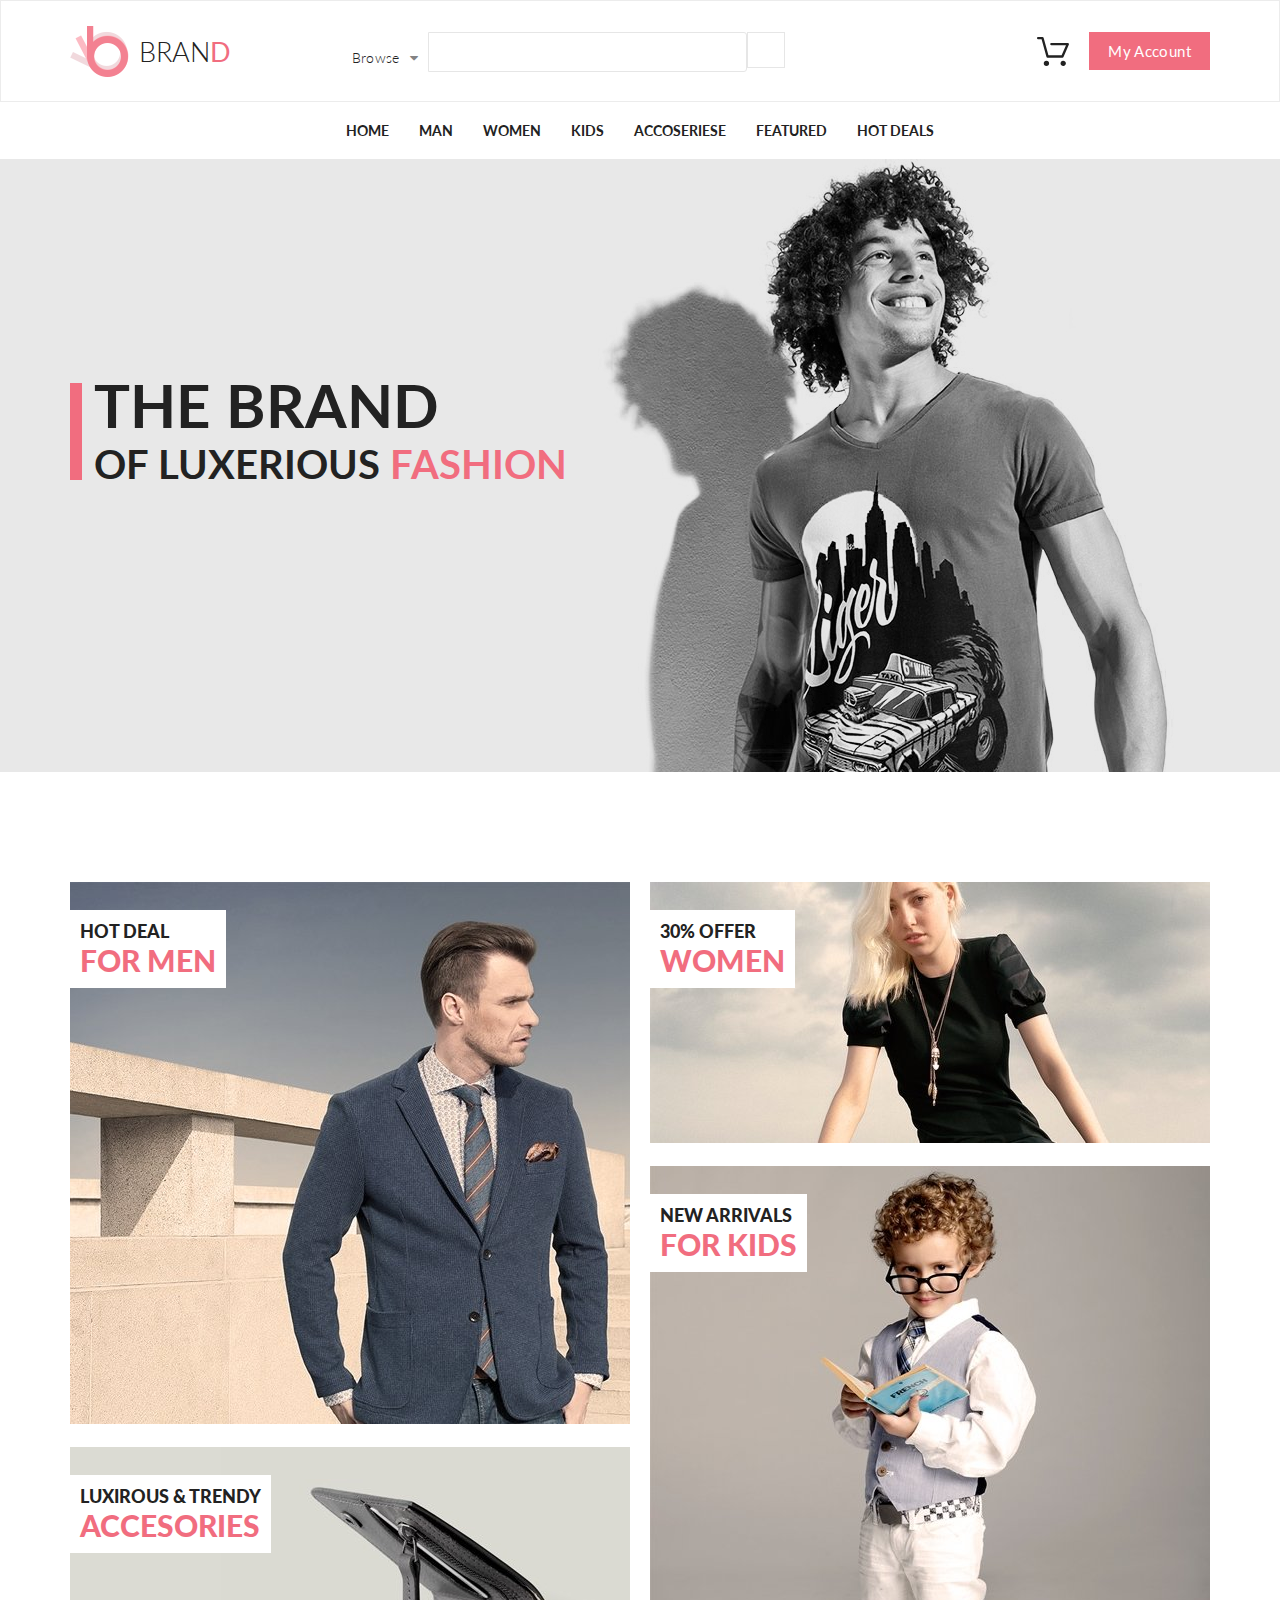
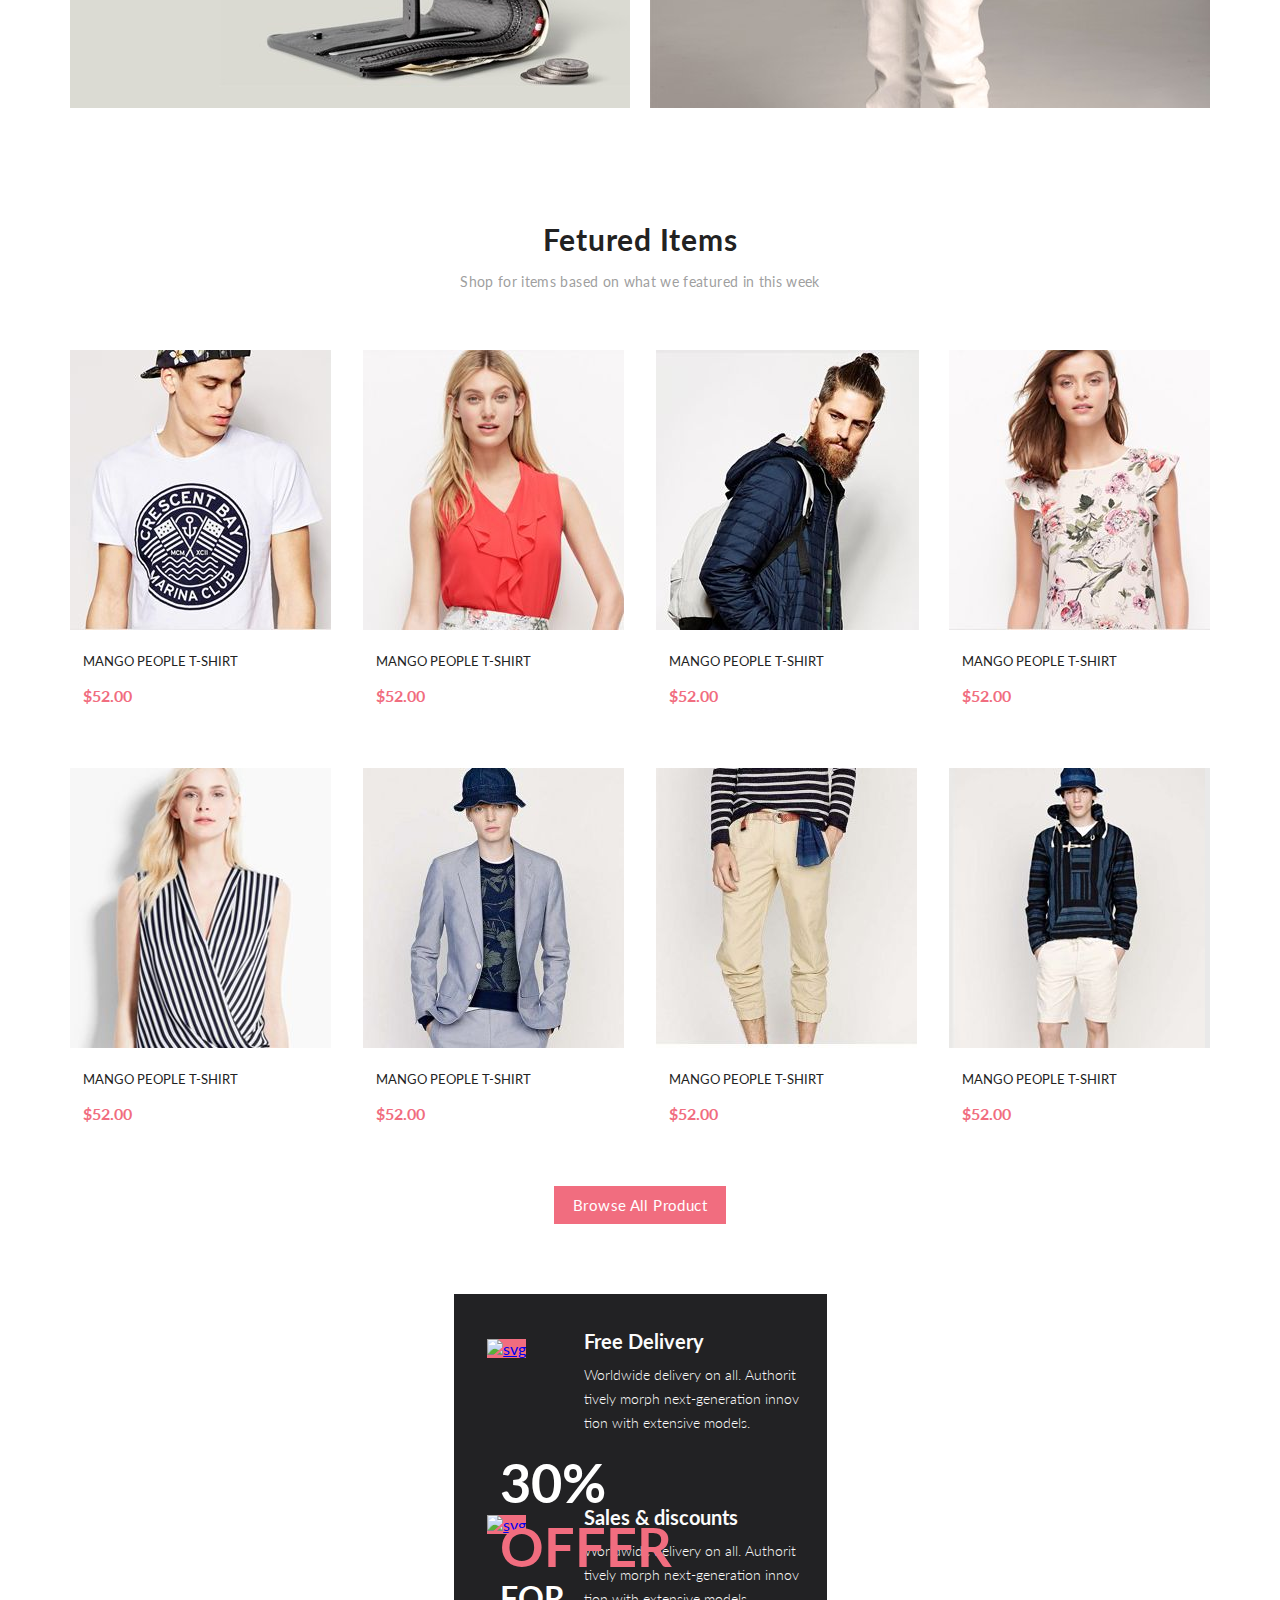
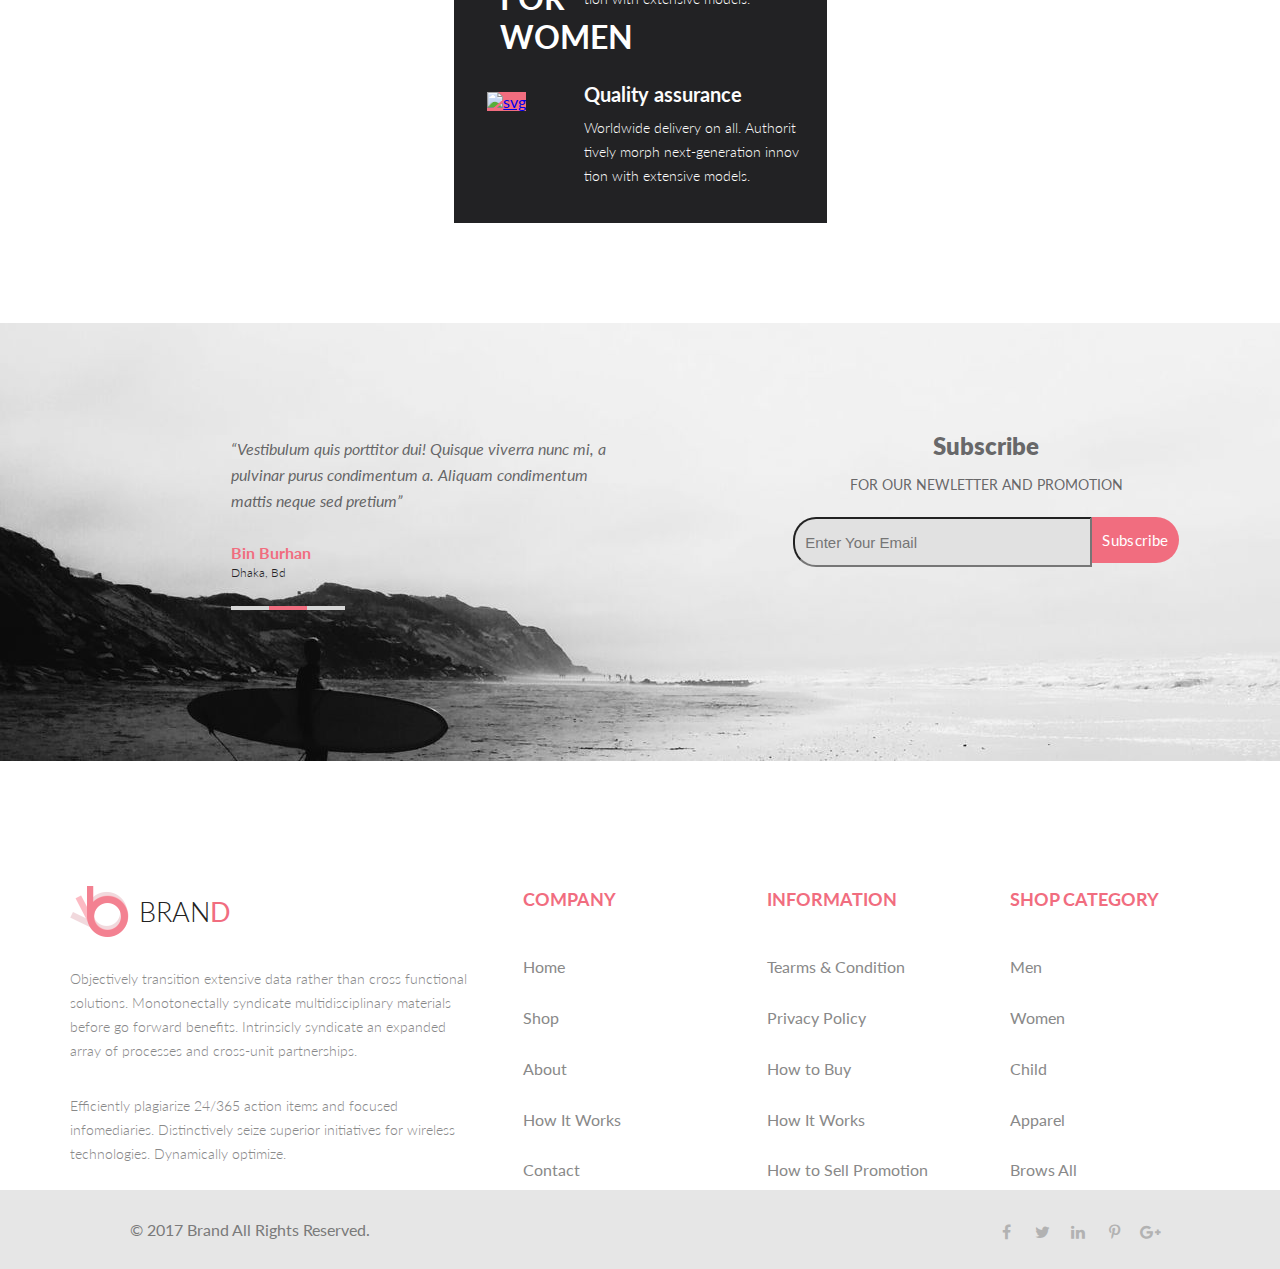
==== commit dd49c721: "добавил страницу с корзиной" ====
--- a/index.html
+++ b/index.html
@@ -10,109 +10,19 @@
 </head>
 
 <body>
-    <header class="header">
-        <div class="container header-flex">
-            <div class="header-left">
-                <a class="logo" href="#"><img class="logo-img" src="img/logo-site.png" alt="logo">BRAN<span class="logo-d">D</span></a>
-
-
-                    <div class="browse">
-                        <div class="button_browse">
-                            <p class="browse-text">Browse</p>
-                            <a href="#" class="browse-mark">
-                                
-
-                            </a>
-
-                            <div class="Drop-down">
-
-
-                                <div class="drop-flex">
-                                    <h3 class="drop-heading">Women</h3>
-                                    <ul class="drop-down-menu">
-                                        <li><a class="drop-link" href="">Dresses</a></li>
-                                        <li><a class="drop-link" href="">Tops</a></li>
-                                        <li><a class="drop-link" href="">Sweaters/Knits</a></li>
-                                        <li><a class="drop-link" href="">Jackets/Coats</a></li>
-                                        <li><a class="drop-link" href="">Blazers</a></li>
-                                        <li><a class="drop-link" href="">Denim</a></li>
-                                        <li><a class="drop-link" href="">Leggings/Pants</a></li>
-                                        <li><a class="drop-link" href="">Skirts/Shorts</a></li>
-                                        <li><a class="drop-link" href="">Accessories </a></li>
-                                    </ul>
-                                </div>
-                                <div class="drop-flex">
-                                    <h3 class="drop-heading">Men</h3>
-                                    <ul class="drop-down-menu">
-                                        <li><a class="drop-link" href="">Dresses</a></li>
-                                        <li><a class="drop-link" href="">Tops</a></li>
-                                        <li><a class="drop-link" href="">Sweaters/Knits</a></li>
-                                        <li><a class="drop-link" href="">Jackets/Coats</a></li>
-
-                                    </ul>
-                                </div>
-
-                            </div>
-                        </div>
-                        <input  class="input-browse" type="text">
-                        <button class="button_search" type="submit"></button>
-                    </div>
-
-
-            </div>
-            <div class="header-right">
-
-                <img class="shop" src="img/cart.svg" alt="cart"> <a href="#" class="button-cart">My Account</a>
-                <div class="cart-drop-box">
-                    <div class="poto-prod-cart">
-
-                        <a href="#"><img src="img/Layer_43_1828.jpg" alt=""></a>
-
-                        <div class="top-cart">
-                            <h3 class="head-box-cart">Rebox Zane</h3>
-                            <p class="stars"></p>
-                            <p class="price-cart-box"> <span class="pink">1 x $250</span></p>
-                        </div>
-
-                        <a class="cart-delete" href="#"></a>
-                    </div>
-                    <div class="poto-prod-cart">
-
-                        <a href="#"><img src="img/Layer_44_1837.jpg" alt=""></a>
-
-                        <div class="top-cart">
-                            <h3 class="head-box-cart">Rebox Zane</h3>
-                            <p class="stars"></p>
-                            <p class="price-cart-box"> <span class="pink">1 x $250</span></p>
-                        </div>
-
-                        <a class="cart-delete" href="#"></a>
-                    </div>
-
-                    <div class="cart-total">
-                        <h3 class="head-total">TOTAL</h3>
-                        <h3 class="head-total">$500.00</h3>
-                    </div>
-
-                    <div class="box-button-cart">
-                        <a class="buutton-text" href="#">Checkout</a>
-                    </div>
-
-                    <div class="box-button-cart">
-                        <a class="buutton-text" href="#">Go to cart</a>
-                    </div>
-                </div>
-            </div>
-        </div>
-    </header>
-    <nav class="navigation">
-        <div class="container">
-            <ul class="menu">
-                <li class="menu-list"><a class="menu-link" href="#">Home</a>
-                    <div class="drop-box">
+<header class="header">
+    <div class="container header-flex">
+        <div class="header-left">
+            <a class="logo" href="index.html"><img class="logo-img" src="img/logo-site.png" alt="logo">BRAN<span
+                    class="logo-d">D</span></a>
+            <div class="browse">
+                <div class="button_browse">
+                    <p class="browse-text">Browse</p>
+                    <a href="#" class="browse-mark"></a>
+                    <div class="Drop-down">
                         <div class="drop-flex">
                             <h3 class="drop-heading">Women</h3>
-                            <ul class="drop-menu">
+                            <ul class="drop-down-menu">
                                 <li><a class="drop-link" href="">Dresses</a></li>
                                 <li><a class="drop-link" href="">Tops</a></li>
                                 <li><a class="drop-link" href="">Sweaters/Knits</a></li>
@@ -125,538 +35,630 @@
                             </ul>
                         </div>
                         <div class="drop-flex">
-                            <div class="vert-drop">
-                                <h3 class="drop-heading">Women</h3>
-                                <ul class="drop-menu">
-                                    <li><a class="drop-link" href="">Dresses</a></li>
-                                    <li><a class="drop-link" href="">Tops</a></li>
-                                    <li><a class="drop-link" href="">Sweaters/Knits</a></li>
-                                    <li><a class="drop-link" href="">Jackets/Coats</a></li>
-                                </ul>
-
-                                <h3 class="drop-heading">Women</h3>
-                                <ul class="drop-menu">
-                                    <li><a class="drop-link" href="">Dresses</a></li>
-                                    <li><a class="drop-link" href="">Tops</a></li>
-                                    <li><a class="drop-link" href="">Sweaters/Knits</a></li>
-                                </ul>
-                            </div>
-                        </div>
-                        <div class="drop-flex">
-                            <h3 class="drop-heading">Women</h3>
-                            <ul class="drop-menu">
-                                <li><a class="drop-link" href="">Dresses</a></li>
-                                <li><a class="drop-link" href="">Tops</a></li>
-                                <li><a class="drop-link" href="">Sweaters/Knits</a></li>
-                            </ul>
-
-                            <a class="img-drop" href="#"><img src="img/Layer_42_1803.jpg" alt=""></a>
-                        </div>
-                    </div>
-                </li>
-
-
-                <li class="menu-list"><a class="menu-link" href="#">Man</a>
-                    <div class="drop-box">
-                        <div class="drop-flex">
-                            <h3 class="drop-heading">Women</h3>
-                            <ul class="drop-menu">
-                                <li><a class="drop-link" href="">Dresses</a></li>
-                                <li><a class="drop-link" href="">Tops</a></li>
-                                <li><a class="drop-link" href="">Sweaters/Knits</a></li>
-                                <li><a class="drop-link" href="">Jackets/Coats</a></li>
-                                <li><a class="drop-link" href="">Blazers</a></li>
-                                <li><a class="drop-link" href="">Denim</a></li>
-                                <li><a class="drop-link" href="">Leggings/Pants</a></li>
-                                <li><a class="drop-link" href="">Skirts/Shorts</a></li>
-                                <li><a class="drop-link" href="">Accessories </a></li>
-                            </ul>
-                        </div>
-                        <div class="drop-flex">
-                            <div class="vert-drop">
-                                <h3 class="drop-heading">Women</h3>
-                                <ul class="drop-menu">
-                                    <li><a class="drop-link" href="">Dresses</a></li>
-                                    <li><a class="drop-link" href="">Tops</a></li>
-                                    <li><a class="drop-link" href="">Sweaters/Knits</a></li>
-                                    <li><a class="drop-link" href="">Jackets/Coats</a></li>
-                                </ul>
-
-                                <h3 class="drop-heading">Women</h3>
-                                <ul class="drop-menu">
-                                    <li><a class="drop-link" href="">Dresses</a></li>
-                                    <li><a class="drop-link" href="">Tops</a></li>
-                                    <li><a class="drop-link" href="">Sweaters/Knits</a></li>
-                                </ul>
-                            </div>
-                        </div>
-                        <div class="drop-flex">
-                            <h3 class="drop-heading">Women</h3>
-                            <ul class="drop-menu">
-                                <li><a class="drop-link" href="">Dresses</a></li>
-                                <li><a class="drop-link" href="">Tops</a></li>
-                                <li><a class="drop-link" href="">Sweaters/Knits</a></li>
-                            </ul>
-
-                            <a class="img-drop" href="#"><img src="img/Layer_42_1803.jpg" alt=""></a>
-                        </div>
-                    </div>
-                </li>
-                <li class="menu-list"><a class="menu-link" href="#">Women</a>
-                    <div class="drop-box">
-                        <div class="drop-flex">
-                            <h3 class="drop-heading">Women</h3>
-                            <ul class="drop-menu">
-                                <li><a class="drop-link" href="">Dresses</a></li>
-                                <li><a class="drop-link" href="">Tops</a></li>
-                                <li><a class="drop-link" href="">Sweaters/Knits</a></li>
-                                <li><a class="drop-link" href="">Jackets/Coats</a></li>
-                                <li><a class="drop-link" href="">Blazers</a></li>
-                                <li><a class="drop-link" href="">Denim</a></li>
-                                <li><a class="drop-link" href="">Leggings/Pants</a></li>
-                                <li><a class="drop-link" href="">Skirts/Shorts</a></li>
-                                <li><a class="drop-link" href="">Accessories </a></li>
-                            </ul>
-                        </div>
-                        <div class="drop-flex">
-                            <div class="vert-drop">
-                                <h3 class="drop-heading">Women</h3>
-                                <ul class="drop-menu">
-                                    <li><a class="drop-link" href="">Dresses</a></li>
-                                    <li><a class="drop-link" href="">Tops</a></li>
-                                    <li><a class="drop-link" href="">Sweaters/Knits</a></li>
-                                    <li><a class="drop-link" href="">Jackets/Coats</a></li>
-                                </ul>
-
-                                <h3 class="drop-heading">Women</h3>
-                                <ul class="drop-menu">
-                                    <li><a class="drop-link" href="">Dresses</a></li>
-                                    <li><a class="drop-link" href="">Tops</a></li>
-                                    <li><a class="drop-link" href="">Sweaters/Knits</a></li>
-                                </ul>
-                            </div>
-                        </div>
-                        <div class="drop-flex">
-                            <h3 class="drop-heading">Women</h3>
-                            <ul class="drop-menu">
-                                <li><a class="drop-link" href="">Dresses</a></li>
-                                <li><a class="drop-link" href="">Tops</a></li>
-                                <li><a class="drop-link" href="">Sweaters/Knits</a></li>
-                            </ul>
-
-                            <a class="img-drop" href="#"><img src="img/Layer_42_1803.jpg" alt=""></a>
-                        </div>
-                    </div>
-                </li>
-                <li class="menu-list"><a class="menu-link" href="#">Kids</a>
-                    <div class="drop-box">
-                        <div class="drop-flex">
-                            <h3 class="drop-heading">Women</h3>
-                            <ul class="drop-menu">
-                                <li><a class="drop-link" href="">Dresses</a></li>
-                                <li><a class="drop-link" href="">Tops</a></li>
-                                <li><a class="drop-link" href="">Sweaters/Knits</a></li>
-                                <li><a class="drop-link" href="">Jackets/Coats</a></li>
-                                <li><a class="drop-link" href="">Blazers</a></li>
-                                <li><a class="drop-link" href="">Denim</a></li>
-                                <li><a class="drop-link" href="">Leggings/Pants</a></li>
-                                <li><a class="drop-link" href="">Skirts/Shorts</a></li>
-                                <li><a class="drop-link" href="">Accessories </a></li>
-                            </ul>
-                        </div>
-                        <div class="drop-flex">
-                            <div class="vert-drop">
-                                <h3 class="drop-heading">Women</h3>
-                                <ul class="drop-menu">
-                                    <li><a class="drop-link" href="">Dresses</a></li>
-                                    <li><a class="drop-link" href="">Tops</a></li>
-                                    <li><a class="drop-link" href="">Sweaters/Knits</a></li>
-                                    <li><a class="drop-link" href="">Jackets/Coats</a></li>
-                                </ul>
-
-                                <h3 class="drop-heading">Women</h3>
-                                <ul class="drop-menu">
-                                    <li><a class="drop-link" href="">Dresses</a></li>
-                                    <li><a class="drop-link" href="">Tops</a></li>
-                                    <li><a class="drop-link" href="">Sweaters/Knits</a></li>
-                                </ul>
-                            </div>
-                        </div>
-                        <div class="drop-flex">
-                            <h3 class="drop-heading">Women</h3>
-                            <ul class="drop-menu">
-                                <li><a class="drop-link" href="">Dresses</a></li>
-                                <li><a class="drop-link" href="">Tops</a></li>
-                                <li><a class="drop-link" href="">Sweaters/Knits</a></li>
-                            </ul>
-
-                            <a class="img-drop" href="#"><img src="img/Layer_42_1803.jpg" alt=""></a>
-                        </div>
-                    </div>
-                </li>
-                <li class="menu-list"><a class="menu-link" href="#">Accoseriese</a>
-                    <div class="drop-box">
-                        <div class="drop-flex">
-                            <h3 class="drop-heading">Women</h3>
-                            <ul class="drop-menu">
-                                <li><a class="drop-link" href="">Dresses</a></li>
-                                <li><a class="drop-link" href="">Tops</a></li>
-                                <li><a class="drop-link" href="">Sweaters/Knits</a></li>
-                                <li><a class="drop-link" href="">Jackets/Coats</a></li>
-                                <li><a class="drop-link" href="">Blazers</a></li>
-                                <li><a class="drop-link" href="">Denim</a></li>
-                                <li><a class="drop-link" href="">Leggings/Pants</a></li>
-                                <li><a class="drop-link" href="">Skirts/Shorts</a></li>
-                                <li><a class="drop-link" href="">Accessories </a></li>
-                            </ul>
-                        </div>
-                        <div class="drop-flex">
-                            <div class="vert-drop">
-                                <h3 class="drop-heading">Women</h3>
-                                <ul class="drop-menu">
-                                    <li><a class="drop-link" href="">Dresses</a></li>
-                                    <li><a class="drop-link" href="">Tops</a></li>
-                                    <li><a class="drop-link" href="">Sweaters/Knits</a></li>
-                                    <li><a class="drop-link" href="">Jackets/Coats</a></li>
-                                </ul>
-
-                                <h3 class="drop-heading">Women</h3>
-                                <ul class="drop-menu">
-                                    <li><a class="drop-link" href="">Dresses</a></li>
-                                    <li><a class="drop-link" href="">Tops</a></li>
-                                    <li><a class="drop-link" href="">Sweaters/Knits</a></li>
-                                </ul>
-                            </div>
-                        </div>
-                        <div class="drop-flex">
-                            <h3 class="drop-heading">Women</h3>
-                            <ul class="drop-menu">
-                                <li><a class="drop-link" href="">Dresses</a></li>
-                                <li><a class="drop-link" href="">Tops</a></li>
-                                <li><a class="drop-link" href="">Sweaters/Knits</a></li>
-                            </ul>
-
-                            <a class="img-drop" href="#"><img src="img/Layer_42_1803.jpg" alt=""></a>
-                        </div>
-                    </div>
-                </li>
-                <li class="menu-list"><a class="menu-link" href="#">Featured</a>
-                    <div class="drop-box">
-                        <div class="drop-flex">
-                            <h3 class="drop-heading">Women</h3>
-                            <ul class="drop-menu">
-                                <li><a class="drop-link" href="">Dresses</a></li>
-                                <li><a class="drop-link" href="">Tops</a></li>
-                                <li><a class="drop-link" href="">Sweaters/Knits</a></li>
-                                <li><a class="drop-link" href="">Jackets/Coats</a></li>
-                                <li><a class="drop-link" href="">Blazers</a></li>
-                                <li><a class="drop-link" href="">Denim</a></li>
-                                <li><a class="drop-link" href="">Leggings/Pants</a></li>
-                                <li><a class="drop-link" href="">Skirts/Shorts</a></li>
-                                <li><a class="drop-link" href="">Accessories </a></li>
-                            </ul>
-                        </div>
-                        <div class="drop-flex">
-                            <div class="vert-drop">
-                                <h3 class="drop-heading">Women</h3>
-                                <ul class="drop-menu">
-                                    <li><a class="drop-link" href="">Dresses</a></li>
-                                    <li><a class="drop-link" href="">Tops</a></li>
-                                    <li><a class="drop-link" href="">Sweaters/Knits</a></li>
-                                    <li><a class="drop-link" href="">Jackets/Coats</a></li>
-                                </ul>
-
-                                <h3 class="drop-heading">Women</h3>
-                                <ul class="drop-menu">
-                                    <li><a class="drop-link" href="">Dresses</a></li>
-                                    <li><a class="drop-link" href="">Tops</a></li>
-                                    <li><a class="drop-link" href="">Sweaters/Knits</a></li>
-                                </ul>
-                            </div>
-                        </div>
-                        <div class="drop-flex">
-                            <h3 class="drop-heading">Women</h3>
-                            <ul class="drop-menu">
-                                <li><a class="drop-link" href="">Dresses</a></li>
-                                <li><a class="drop-link" href="">Tops</a></li>
-                                <li><a class="drop-link" href="">Sweaters/Knits</a></li>
-                            </ul>
-
-                            <a class="img-drop" href="#"><img src="img/Layer_42_1803.jpg" alt=""></a>
-                        </div>
-                    </div>
-                </li>
-                <li class="menu-list"><a class="menu-link" href="#">Hot Deals </a>
-                    <div class="drop-box">
-                        <div class="drop-flex">
-                            <h3 class="drop-heading">Women</h3>
-                            <ul class="drop-menu">
-                                <li><a class="drop-link" href="">Dresses</a></li>
-                                <li><a class="drop-link" href="">Tops</a></li>
-                                <li><a class="drop-link" href="">Sweaters/Knits</a></li>
-                                <li><a class="drop-link" href="">Jackets/Coats</a></li>
-                                <li><a class="drop-link" href="">Blazers</a></li>
-                                <li><a class="drop-link" href="">Denim</a></li>
-                                <li><a class="drop-link" href="">Leggings/Pants</a></li>
-                                <li><a class="drop-link" href="">Skirts/Shorts</a></li>
-                                <li><a class="drop-link" href="">Accessories </a></li>
-                            </ul>
-                        </div>
-                        <div class="drop-flex">
-                            <div class="vert-drop">
-                                <h3 class="drop-heading">Women</h3>
-                                <ul class="drop-menu">
-                                    <li><a class="drop-link" href="">Dresses</a></li>
-                                    <li><a class="drop-link" href="">Tops</a></li>
-                                    <li><a class="drop-link" href="">Sweaters/Knits</a></li>
-                                    <li><a class="drop-link" href="">Jackets/Coats</a></li>
-                                </ul>
-
-                                <h3 class="drop-heading">Women</h3>
-                                <ul class="drop-menu">
-                                    <li><a class="drop-link" href="">Dresses</a></li>
-                                    <li><a class="drop-link" href="">Tops</a></li>
-                                    <li><a class="drop-link" href="">Sweaters/Knits</a></li>
-                                </ul>
-                            </div>
-                        </div>
-                        <div class="drop-flex">
-                            <h3 class="drop-heading">Women</h3>
-                            <ul class="drop-menu">
-                                <li><a class="drop-link" href="">Dresses</a></li>
-                                <li><a class="drop-link" href="">Tops</a></li>
-                                <li><a class="drop-link" href="">Sweaters/Knits</a></li>
-                            </ul>
-
-                            <a class="img-drop" href="#"><img src="img/Layer_42_1803.jpg" alt=""></a>
-                        </div>
-                    </div>
-                </li>
-            </ul>
-        </div>
-    </nav>
-    <div class="the-brand">
-        <div class="container the-brand-back">
-            <div class="the-brand-text">
-                <p class="text-top-the-brand">THE BRAND</p>
-                <p class="text-bottom-the-brand">OF LUXERIOUS <span class="pink">FASHION</span></p>
-            </div>
-        </div>
-    </div>
-    <!-- часть с людьми -->
-    <div class="flex-center">
-        <div class="flex-container-LR">
-            <div class="flex-container-left">
-                <div class="merge-item">
-                    <div class="brend-ticket">
-                        <p>HOT DEAL</p>
-                        <p class="red_text">FOR MEN</p>
-                    </div>
-                    <a href="#"> <img src="img/Layer_30_1149.jpg" alt="мужик"></a>
-                </div>
-                <div class="merge-item">
-                    <div class="brend-ticket">
-                        <p>LUXIROUS & TRENDY</p>
-                        <p class="red_text">ACCESORIES</p>
-                    </div>
-                    <a href="#" class="wallet"> <img src="img/Layer_37_1180.jpg" alt="кошелек"></a>
-                </div>
-            </div>
-            <div class="flex-container-right">
-                <div class="merge-item">
-                    <div class="brend-ticket">
-                        <p>30% OFFER</p>
-                        <p class="red_text">WOMEN</p>
-                    </div>
-                    <a href="#"> <img src="img/Layer_32_1151.jpg" alt="баба"></a>
-                </div>
-                <div class="merge-item">
-                    <div class="brend-ticket">
-                        <p>NEW ARRIVALS</p>
-                        <p class="red_text">FOR KIDS</p>
-                    </div>
-                    <a href="#"> <img src="img/Layer_31_1150.jpg" alt="мальчик"></a>
-                </div>
-            </div>
-        </div>
-    </div>
-    <!--планка с ценами -->
-    <section>
-        <h3 class="heading">Fetured Items</h3>
-        <p class="items-text">Shop for items based on what we featured in this week</p>
-        <div class="box-product container">
-            <div class="item">
-                <a href="#" class="product"> <img src="img/Layer 2.jpg" alt="photo product">
-                    <div class="box-product-text">
-                        <p class="product-name">Mango People T-shirt</p>
-                        <p class="product-price">$52.00</p>
-                    </div>
-                </a>
-                <div class="box-add"> <a class="add-to-cart" href="#">Add to Cart</a> </div>
-            </div>
-            <div class="item">
-                <a href="#" class="product"> <img src="img/Layer 3.jpg" alt="photo product">
-                    <div class="box-product-text">
-                        <p class="product-name">Mango People T-shirt</p>
-                        <p class="product-price">$52.00</p>
-                    </div>
-                </a>
-                <div class="box-add"> <a class="add-to-cart" href="#">Add to Cart</a> </div>
-            </div>
-            <div class="item">
-                <a href="#" class="product"> <img src="img/Layer 4.jpg" alt="photo product">
-                    <div class="box-product-text">
-                        <p class="product-name">Mango People T-shirt</p>
-                        <p class="product-price">$52.00</p>
-                    </div>
-                </a>
-                <div class="box-add"> <a class="add-to-cart" href="#">Add to Cart</a> </div>
-            </div>
-            <div class="item">
-                <a href="#" class="product"> <img src="img/Layer 5.jpg" alt="photo product">
-                    <div class="box-product-text">
-                        <p class="product-name">Mango People T-shirt</p>
-                        <p class="product-price">$52.00</p>
-                    </div>
-                </a>
-                <div class="box-add"> <a class="add-to-cart" href="#">Add to Cart</a> </div>
-            </div>
-            <div class="item">
-                <a href="#" class="product"> <img src="img/Layer 6.jpg" alt="photo product">
-                    <div class="box-product-text">
-                        <p class="product-name">Mango People T-shirt</p>
-                        <p class="product-price">$52.00</p>
-                    </div>
-                </a>
-                <div class="box-add"> <a class="add-to-cart" href="#">Add to Cart</a> </div>
-            </div>
-            <div class="item">
-                <a href="#" class="product"> <img src="img/Layer 7.jpg" alt="photo product">
-                    <div class="box-product-text">
-                        <p class="product-name">Mango People T-shirt</p>
-                        <p class="product-price">$52.00</p>
-                    </div>
-                </a>
-                <div class="box-add"> <a class="add-to-cart" href="#">Add to Cart</a> </div>
-            </div>
-            <div class="item">
-                <a href="#" class="product"> <img src="img/Layer 8.jpg" alt="photo product">
-                    <div class="box-product-text">
-                        <p class="product-name">Mango People T-shirt</p>
-                        <p class="product-price">$52.00</p>
-                    </div>
-                </a>
-                <div class="box-add"> <a class="add-to-cart" href="#">Add to Cart</a> </div>
-            </div>
-            <div class="item">
-                <a href="#" class="product"> <img src="img/Layer 9.jpg" alt="photo product">
-                    <div class="box-product-text">
-                        <p class="product-name">Mango People T-shirt</p>
-                        <p class="product-price">$52.00</p>
-                    </div>
-                </a>
-                <div class="box-add"> <a class="add-to-cart" href="#">Add to Cart</a> </div>
-            </div>
-        </div>
-    </section>
-    <!--большой процент -->
-    <div class="button-sale"> <a href="#" class="button">Browse All Product</a> </div>
-    <div class="flex-banner">
-        <div class="banner-sale">
-            <div class="brend-sale">
-                <p class="top-text-banner">30% <span class="pink">OFFER</span></p>
-                <p class="botton-text-banner-sale">FOR WOMEN</p>
-            </div>
-            <a href="#" class="sale-img"><img src="img/Layer 38.jpg" alt=""></a>
-            <a href="#" class="add-sale-img"><img src="img/Layer_39_1321.jpg" alt=""></a>
-        </div>
-        <div class="dilivery-flex">
-            <div class="diliv-lefr">
-                <a href="#"><img src="img/Forma_1_1322.svg" alt="svg"></a>
-                <div class="diliv-text">
-                    <h3 class="header-diliv">Free Delivery</h3>
-                    <p class="p-divil">Worldwide delivery on all. Authorit tively morph next-generation innov tion with extensive models.</p>
-                </div>
-            </div>
-            <div class="diliv-lefr">
-                <a href="#"><img src="img/Forma_1_1340.svg" alt="svg"></a>
-                <div class="diliv-text">
-                    <h3 class="header-diliv">Sales & discounts</h3>
-                    <p class="p-divil">Worldwide delivery on all. Authorit tively morph next-generation innov tion with extensive models.</p>
-                </div>
-            </div>
-            <div class="diliv-lefr">
-                <a href="#"><img src="img/Forma_1_1341.svg" alt="svg"></a>
-                <div class="diliv-text">
-                    <h3 class="header-diliv">Quality assurance</h3>
-                    <p class="p-divil">Worldwide delivery on all. Authorit tively morph next-generation innov tion with extensive models.</p>
-                </div>
-            </div>
-        </div>
-    </div>
-    <!--подвал -->
-    <!-- подвал  подпись-->
-    <div class="footer-sub">
-        <div class="photo-text">
-            <a href="#" class="photo-wom"><img src="img/Layer%2040@1X.png" alt=""></a>
-            <div class="text-for-photo">
-                <p class="ital">“Vestibulum quis porttitor dui! Quisque viverra nunc mi, a pulvinar purus condimentum a. Aliquam condimentum mattis neque sed pretium”</p>
-                <div class="ps">
-                    <p class="red-text-sub">Bin Burhan</p>
-                    <p class="dhaka">Dhaka, Bd</p>
-                </div>
-                <div class="dotter">
-                    <div class="flex-dotted">
-                        <div class="dot"></div>
-                        <div class="dot-red"></div>
-                        <div class="dot"></div>
-                    </div>
-                </div>
-            </div>
-        </div>
-        <div class="Subscribe">
-            <h6>Subscribe</h6>
-            <p>FOR OUR NEWLETTER AND PROMOTION</p>
-            <div class="sub-input">
-                <input type="email" placeholder="Enter Your Email">
-                <div class="flex-button-sub"> <a href="#" class="button-sub">Subscribe</a> </div>
-            </div>
-        </div>
-    </div>
-    <!--    брендовая подпись-->
-    <div class="foot-brand">
-        <div class="block-foot-brend">
-            <!--        бренд и попись-->
-            <a class="logo" href="#"><img class="logo-img" src="img/logo-site.png" alt="logo">BRAN<span class="logo-d">D</span></a>
-            <p>Objectively transition extensive data rather than cross functional solutions. Monotonectally syndicate multidisciplinary materials before go forward benefits. Intrinsicly syndicate an expanded array of processes and cross-unit partnerships. </p>
-            <p>Efficiently plagiarize 24/365 action items and focused infomediaries. Distinctively seize superior initiatives for wireless technologies. Dynamically optimize.</p>
-        </div>
-        <div class="block-p-brand">
-            <h1>COMPANY</h1> <a href="#">Home</a> <a href="#">Shop</a> <a href="#">About</a> <a href="#">How It Works</a> <a href="#">Contact</a>
-        </div>
-        <div class="block-p-brand">
-            <h1>INFORMATION</h1> <a href="#">Tearms & Condition</a> <a href="#">Privacy Policy</a> <a href="#">How to Buy</a> <a href="#">How It Works</a> <a href="#">How to Sell
-                Promotion</a>
-        </div>
-        <div class="block-p-brand">
-            <h1>SHOP CATEGORY</h1> <a href="#">Men</a> <a href="#">Women</a> <a href="#">Child</a> <a href="#">Apparel</a> <a href="#">Brows All</a>
-        </div>
-    </div>
-    <!--    малый подвал-->
-    <div class="small-foot-back">
-        <div class="small-foot">
-            <p>© 2017 Brand All Rights Reserved.</p>
-            <div class="soc"> <a class="soc-icon face" href="#"></a> <a class="soc-icon twit" href="#">
-                    
-                </a> <a class="soc-icon in" href="#">
-                    
-                </a> <a class="soc-icon fi" href="#">
-                    
-                </a> <a class="soc-icon googl" href="#">
-                    
-                </a> </div>
-        </div>
-    </div>
+                            <h3 class="drop-heading">Men</h3>
+                            <ul class="drop-down-menu">
+                                <li><a class="drop-link" href="">Dresses</a></li>
+                                <li><a class="drop-link" href="">Tops</a></li>
+                                <li><a class="drop-link" href="">Sweaters/Knits</a></li>
+                                <li><a class="drop-link" href="">Jackets/Coats</a></li>
+
+                            </ul>
+                        </div>
+
+                    </div>
+                </div>
+                <input class="input-browse" type="text" title="ввод">
+                <button class="button_search" type="submit"></button>
+            </div>
+        </div>
+        <div class="header-right">
+
+            <img class="shop" src="img/cart.svg" alt="cart"> <a href="#" class="button-cart">My Account</a>
+            <div class="cart-drop-box">
+                <div class="poto-prod-cart">
+
+                    <a href="#"><img src="img/Layer_43_1828.jpg" alt=""></a>
+
+                    <div class="top-cart">
+                        <h3 class="head-box-cart">Rebox Zane</h3>
+                        <p class="stars"></p>
+                        <p class="price-cart-box"><span class="pink">1 x $250</span></p>
+                    </div>
+
+                    <a class="cart-delete" href="#"></a>
+                </div>
+                <div class="poto-prod-cart">
+
+                    <a href="#"><img src="img/Layer_44_1837.jpg" alt=""></a>
+
+                    <div class="top-cart">
+                        <h3 class="head-box-cart">Rebox Zane</h3>
+                        <p class="stars"></p>
+                        <p class="price-cart-box"><span class="pink">1 x $250</span></p>
+                    </div>
+
+                    <a class="cart-delete" href="#"></a>
+                </div>
+
+                <div class="cart-total">
+                    <h3 class="head-total">TOTAL</h3>
+                    <h3 class="head-total">$500.00</h3>
+                </div>
+
+                <div class="box-button-cart">
+                    <a class="buutton-text" href="#">Checkout</a>
+                </div>
+
+                <div class="box-button-cart">
+                    <a class="buutton-text" href="#">Go to cart</a>
+                </div>
+            </div>
+        </div>
+    </div>
+</header>
+<nav class="navigation">
+    <div class="container">
+        <ul class="menu">
+            <li class="menu-list"><a class="menu-link" href="#">Home</a>
+                <div class="drop-box">
+                    <div class="drop-flex">
+                        <h3 class="drop-heading">Women</h3>
+                        <ul class="drop-menu">
+                            <li><a class="drop-link" href="">Dresses</a></li>
+                            <li><a class="drop-link" href="">Tops</a></li>
+                            <li><a class="drop-link" href="">Sweaters/Knits</a></li>
+                            <li><a class="drop-link" href="">Jackets/Coats</a></li>
+                            <li><a class="drop-link" href="">Blazers</a></li>
+                            <li><a class="drop-link" href="">Denim</a></li>
+                            <li><a class="drop-link" href="">Leggings/Pants</a></li>
+                            <li><a class="drop-link" href="">Skirts/Shorts</a></li>
+                            <li><a class="drop-link" href="">Accessories </a></li>
+                        </ul>
+                    </div>
+                    <div class="drop-flex">
+                        <div class="vert-drop">
+                            <h3 class="drop-heading">Women</h3>
+                            <ul class="drop-menu">
+                                <li><a class="drop-link" href="">Dresses</a></li>
+                                <li><a class="drop-link" href="">Tops</a></li>
+                                <li><a class="drop-link" href="">Sweaters/Knits</a></li>
+                                <li><a class="drop-link" href="">Jackets/Coats</a></li>
+                            </ul>
+
+                            <h3 class="drop-heading">Women</h3>
+                            <ul class="drop-menu">
+                                <li><a class="drop-link" href="">Dresses</a></li>
+                                <li><a class="drop-link" href="">Tops</a></li>
+                                <li><a class="drop-link" href="">Sweaters/Knits</a></li>
+                            </ul>
+                        </div>
+                    </div>
+                    <div class="drop-flex">
+                        <h3 class="drop-heading">Women</h3>
+                        <ul class="drop-menu">
+                            <li><a class="drop-link" href="">Dresses</a></li>
+                            <li><a class="drop-link" href="">Tops</a></li>
+                            <li><a class="drop-link" href="">Sweaters/Knits</a></li>
+                        </ul>
+
+                        <a class="img-drop" href="#"><img src="img/Layer_42_1803.jpg" alt=""></a>
+                    </div>
+                </div>
+            </li>
+
+
+            <li class="menu-list"><a class="menu-link" href="#">Man</a>
+                <div class="drop-box">
+                    <div class="drop-flex">
+                        <h3 class="drop-heading">Women</h3>
+                        <ul class="drop-menu">
+                            <li><a class="drop-link" href="">Dresses</a></li>
+                            <li><a class="drop-link" href="">Tops</a></li>
+                            <li><a class="drop-link" href="">Sweaters/Knits</a></li>
+                            <li><a class="drop-link" href="">Jackets/Coats</a></li>
+                            <li><a class="drop-link" href="">Blazers</a></li>
+                            <li><a class="drop-link" href="">Denim</a></li>
+                            <li><a class="drop-link" href="">Leggings/Pants</a></li>
+                            <li><a class="drop-link" href="">Skirts/Shorts</a></li>
+                            <li><a class="drop-link" href="">Accessories </a></li>
+                        </ul>
+                    </div>
+                    <div class="drop-flex">
+                        <div class="vert-drop">
+                            <h3 class="drop-heading">Women</h3>
+                            <ul class="drop-menu">
+                                <li><a class="drop-link" href="">Dresses</a></li>
+                                <li><a class="drop-link" href="">Tops</a></li>
+                                <li><a class="drop-link" href="">Sweaters/Knits</a></li>
+                                <li><a class="drop-link" href="">Jackets/Coats</a></li>
+                            </ul>
+
+                            <h3 class="drop-heading">Women</h3>
+                            <ul class="drop-menu">
+                                <li><a class="drop-link" href="">Dresses</a></li>
+                                <li><a class="drop-link" href="">Tops</a></li>
+                                <li><a class="drop-link" href="">Sweaters/Knits</a></li>
+                            </ul>
+                        </div>
+                    </div>
+                    <div class="drop-flex">
+                        <h3 class="drop-heading">Women</h3>
+                        <ul class="drop-menu">
+                            <li><a class="drop-link" href="">Dresses</a></li>
+                            <li><a class="drop-link" href="">Tops</a></li>
+                            <li><a class="drop-link" href="">Sweaters/Knits</a></li>
+                        </ul>
+
+                        <a class="img-drop" href="#"><img src="img/Layer_42_1803.jpg" alt=""></a>
+                    </div>
+                </div>
+            </li>
+            <li class="menu-list"><a class="menu-link" href="#">Women</a>
+                <div class="drop-box">
+                    <div class="drop-flex">
+                        <h3 class="drop-heading">Women</h3>
+                        <ul class="drop-menu">
+                            <li><a class="drop-link" href="">Dresses</a></li>
+                            <li><a class="drop-link" href="">Tops</a></li>
+                            <li><a class="drop-link" href="">Sweaters/Knits</a></li>
+                            <li><a class="drop-link" href="">Jackets/Coats</a></li>
+                            <li><a class="drop-link" href="">Blazers</a></li>
+                            <li><a class="drop-link" href="">Denim</a></li>
+                            <li><a class="drop-link" href="">Leggings/Pants</a></li>
+                            <li><a class="drop-link" href="">Skirts/Shorts</a></li>
+                            <li><a class="drop-link" href="">Accessories </a></li>
+                        </ul>
+                    </div>
+                    <div class="drop-flex">
+                        <div class="vert-drop">
+                            <h3 class="drop-heading">Women</h3>
+                            <ul class="drop-menu">
+                                <li><a class="drop-link" href="">Dresses</a></li>
+                                <li><a class="drop-link" href="">Tops</a></li>
+                                <li><a class="drop-link" href="">Sweaters/Knits</a></li>
+                                <li><a class="drop-link" href="">Jackets/Coats</a></li>
+                            </ul>
+
+                            <h3 class="drop-heading">Women</h3>
+                            <ul class="drop-menu">
+                                <li><a class="drop-link" href="">Dresses</a></li>
+                                <li><a class="drop-link" href="">Tops</a></li>
+                                <li><a class="drop-link" href="">Sweaters/Knits</a></li>
+                            </ul>
+                        </div>
+                    </div>
+                    <div class="drop-flex">
+                        <h3 class="drop-heading">Women</h3>
+                        <ul class="drop-menu">
+                            <li><a class="drop-link" href="">Dresses</a></li>
+                            <li><a class="drop-link" href="">Tops</a></li>
+                            <li><a class="drop-link" href="">Sweaters/Knits</a></li>
+                        </ul>
+
+                        <a class="img-drop" href="#"><img src="img/Layer_42_1803.jpg" alt=""></a>
+                    </div>
+                </div>
+            </li>
+            <li class="menu-list"><a class="menu-link" href="#">Kids</a>
+                <div class="drop-box">
+                    <div class="drop-flex">
+                        <h3 class="drop-heading">Women</h3>
+                        <ul class="drop-menu">
+                            <li><a class="drop-link" href="">Dresses</a></li>
+                            <li><a class="drop-link" href="">Tops</a></li>
+                            <li><a class="drop-link" href="">Sweaters/Knits</a></li>
+                            <li><a class="drop-link" href="">Jackets/Coats</a></li>
+                            <li><a class="drop-link" href="">Blazers</a></li>
+                            <li><a class="drop-link" href="">Denim</a></li>
+                            <li><a class="drop-link" href="">Leggings/Pants</a></li>
+                            <li><a class="drop-link" href="">Skirts/Shorts</a></li>
+                            <li><a class="drop-link" href="">Accessories </a></li>
+                        </ul>
+                    </div>
+                    <div class="drop-flex">
+                        <div class="vert-drop">
+                            <h3 class="drop-heading">Women</h3>
+                            <ul class="drop-menu">
+                                <li><a class="drop-link" href="">Dresses</a></li>
+                                <li><a class="drop-link" href="">Tops</a></li>
+                                <li><a class="drop-link" href="">Sweaters/Knits</a></li>
+                                <li><a class="drop-link" href="">Jackets/Coats</a></li>
+                            </ul>
+
+                            <h3 class="drop-heading">Women</h3>
+                            <ul class="drop-menu">
+                                <li><a class="drop-link" href="">Dresses</a></li>
+                                <li><a class="drop-link" href="">Tops</a></li>
+                                <li><a class="drop-link" href="">Sweaters/Knits</a></li>
+                            </ul>
+                        </div>
+                    </div>
+                    <div class="drop-flex">
+                        <h3 class="drop-heading">Women</h3>
+                        <ul class="drop-menu">
+                            <li><a class="drop-link" href="">Dresses</a></li>
+                            <li><a class="drop-link" href="">Tops</a></li>
+                            <li><a class="drop-link" href="">Sweaters/Knits</a></li>
+                        </ul>
+
+                        <a class="img-drop" href="#"><img src="img/Layer_42_1803.jpg" alt=""></a>
+                    </div>
+                </div>
+            </li>
+            <li class="menu-list"><a class="menu-link" href="#">Accoseriese</a>
+                <div class="drop-box">
+                    <div class="drop-flex">
+                        <h3 class="drop-heading">Women</h3>
+                        <ul class="drop-menu">
+                            <li><a class="drop-link" href="">Dresses</a></li>
+                            <li><a class="drop-link" href="">Tops</a></li>
+                            <li><a class="drop-link" href="">Sweaters/Knits</a></li>
+                            <li><a class="drop-link" href="">Jackets/Coats</a></li>
+                            <li><a class="drop-link" href="">Blazers</a></li>
+                            <li><a class="drop-link" href="">Denim</a></li>
+                            <li><a class="drop-link" href="">Leggings/Pants</a></li>
+                            <li><a class="drop-link" href="">Skirts/Shorts</a></li>
+                            <li><a class="drop-link" href="">Accessories </a></li>
+                        </ul>
+                    </div>
+                    <div class="drop-flex">
+                        <div class="vert-drop">
+                            <h3 class="drop-heading">Women</h3>
+                            <ul class="drop-menu">
+                                <li><a class="drop-link" href="">Dresses</a></li>
+                                <li><a class="drop-link" href="">Tops</a></li>
+                                <li><a class="drop-link" href="">Sweaters/Knits</a></li>
+                                <li><a class="drop-link" href="">Jackets/Coats</a></li>
+                            </ul>
+
+                            <h3 class="drop-heading">Women</h3>
+                            <ul class="drop-menu">
+                                <li><a class="drop-link" href="">Dresses</a></li>
+                                <li><a class="drop-link" href="">Tops</a></li>
+                                <li><a class="drop-link" href="">Sweaters/Knits</a></li>
+                            </ul>
+                        </div>
+                    </div>
+                    <div class="drop-flex">
+                        <h3 class="drop-heading">Women</h3>
+                        <ul class="drop-menu">
+                            <li><a class="drop-link" href="">Dresses</a></li>
+                            <li><a class="drop-link" href="">Tops</a></li>
+                            <li><a class="drop-link" href="">Sweaters/Knits</a></li>
+                        </ul>
+
+                        <a class="img-drop" href="#"><img src="img/Layer_42_1803.jpg" alt=""></a>
+                    </div>
+                </div>
+            </li>
+            <li class="menu-list"><a class="menu-link" href="#">Featured</a>
+                <div class="drop-box">
+                    <div class="drop-flex">
+                        <h3 class="drop-heading">Women</h3>
+                        <ul class="drop-menu">
+                            <li><a class="drop-link" href="">Dresses</a></li>
+                            <li><a class="drop-link" href="">Tops</a></li>
+                            <li><a class="drop-link" href="">Sweaters/Knits</a></li>
+                            <li><a class="drop-link" href="">Jackets/Coats</a></li>
+                            <li><a class="drop-link" href="">Blazers</a></li>
+                            <li><a class="drop-link" href="">Denim</a></li>
+                            <li><a class="drop-link" href="">Leggings/Pants</a></li>
+                            <li><a class="drop-link" href="">Skirts/Shorts</a></li>
+                            <li><a class="drop-link" href="">Accessories </a></li>
+                        </ul>
+                    </div>
+                    <div class="drop-flex">
+                        <div class="vert-drop">
+                            <h3 class="drop-heading">Women</h3>
+                            <ul class="drop-menu">
+                                <li><a class="drop-link" href="">Dresses</a></li>
+                                <li><a class="drop-link" href="">Tops</a></li>
+                                <li><a class="drop-link" href="">Sweaters/Knits</a></li>
+                                <li><a class="drop-link" href="">Jackets/Coats</a></li>
+                            </ul>
+
+                            <h3 class="drop-heading">Women</h3>
+                            <ul class="drop-menu">
+                                <li><a class="drop-link" href="">Dresses</a></li>
+                                <li><a class="drop-link" href="">Tops</a></li>
+                                <li><a class="drop-link" href="">Sweaters/Knits</a></li>
+                            </ul>
+                        </div>
+                    </div>
+                    <div class="drop-flex">
+                        <h3 class="drop-heading">Women</h3>
+                        <ul class="drop-menu">
+                            <li><a class="drop-link" href="">Dresses</a></li>
+                            <li><a class="drop-link" href="">Tops</a></li>
+                            <li><a class="drop-link" href="">Sweaters/Knits</a></li>
+                        </ul>
+
+                        <a class="img-drop" href="#"><img src="img/Layer_42_1803.jpg" alt=""></a>
+                    </div>
+                </div>
+            </li>
+            <li class="menu-list"><a class="menu-link" href="#">Hot Deals </a>
+                <div class="drop-box">
+                    <div class="drop-flex">
+                        <h3 class="drop-heading">Women</h3>
+                        <ul class="drop-menu">
+                            <li><a class="drop-link" href="">Dresses</a></li>
+                            <li><a class="drop-link" href="">Tops</a></li>
+                            <li><a class="drop-link" href="">Sweaters/Knits</a></li>
+                            <li><a class="drop-link" href="">Jackets/Coats</a></li>
+                            <li><a class="drop-link" href="">Blazers</a></li>
+                            <li><a class="drop-link" href="">Denim</a></li>
+                            <li><a class="drop-link" href="">Leggings/Pants</a></li>
+                            <li><a class="drop-link" href="">Skirts/Shorts</a></li>
+                            <li><a class="drop-link" href="">Accessories </a></li>
+                        </ul>
+                    </div>
+                    <div class="drop-flex">
+                        <div class="vert-drop">
+                            <h3 class="drop-heading">Women</h3>
+                            <ul class="drop-menu">
+                                <li><a class="drop-link" href="">Dresses</a></li>
+                                <li><a class="drop-link" href="">Tops</a></li>
+                                <li><a class="drop-link" href="">Sweaters/Knits</a></li>
+                                <li><a class="drop-link" href="">Jackets/Coats</a></li>
+                            </ul>
+
+                            <h3 class="drop-heading">Women</h3>
+                            <ul class="drop-menu">
+                                <li><a class="drop-link" href="">Dresses</a></li>
+                                <li><a class="drop-link" href="">Tops</a></li>
+                                <li><a class="drop-link" href="">Sweaters/Knits</a></li>
+                            </ul>
+                        </div>
+                    </div>
+                    <div class="drop-flex">
+                        <h3 class="drop-heading">Women</h3>
+                        <ul class="drop-menu">
+                            <li><a class="drop-link" href="">Dresses</a></li>
+                            <li><a class="drop-link" href="">Tops</a></li>
+                            <li><a class="drop-link" href="">Sweaters/Knits</a></li>
+                        </ul>
+
+                        <a class="img-drop" href="#"><img src="img/Layer_42_1803.jpg" alt=""></a>
+                    </div>
+                </div>
+            </li>
+        </ul>
+    </div>
+</nav>
+<div class="the-brand">
+    <div class="container the-brand-back">
+        <div class="the-brand-text">
+            <p class="text-top-the-brand">THE BRAND</p>
+            <p class="text-bottom-the-brand">OF LUXERIOUS <span class="pink">FASHION</span></p>
+        </div>
+    </div>
+</div>
+<!-- часть с людьми -->
+<div class="flex-center">
+    <div class="flex-container-LR">
+        <div class="flex-container-left">
+            <div class="merge-item">
+                <div class="brend-ticket">
+                    <p>HOT DEAL</p>
+                    <p class="red_text">FOR MEN</p>
+                </div>
+                <a href="#"> <img src="img/Layer_30_1149.jpg" alt="мужик"></a>
+            </div>
+            <div class="merge-item">
+                <div class="brend-ticket">
+                    <p>LUXIROUS & TRENDY</p>
+                    <p class="red_text">ACCESORIES</p>
+                </div>
+                <a href="#" class="wallet"> <img src="img/Layer_37_1180.jpg" alt="кошелек"></a>
+            </div>
+        </div>
+        <div class="flex-container-right">
+            <div class="merge-item">
+                <div class="brend-ticket">
+                    <p>30% OFFER</p>
+                    <p class="red_text">WOMEN</p>
+                </div>
+                <a href="#"> <img src="img/Layer_32_1151.jpg" alt="баба"></a>
+            </div>
+            <div class="merge-item">
+                <div class="brend-ticket">
+                    <p>NEW ARRIVALS</p>
+                    <p class="red_text">FOR KIDS</p>
+                </div>
+                <a href="#"> <img src="img/Layer_31_1150.jpg" alt="мальчик"></a>
+            </div>
+        </div>
+    </div>
+</div>
+<!--планка с ценами -->
+<section>
+    <h3 class="heading">Fetured Items</h3>
+    <p class="items-text">Shop for items based on what we featured in this week</p>
+    <div class="box-product container">
+        <div class="item">
+            <a href="SinglePage.html" class="product"> <img src="img/Layer 2.jpg" alt="photo product">
+                <div class="box-product-text">
+                    <p class="product-name">Mango People T-shirt</p>
+                    <p class="product-price">$52.00</p>
+                </div>
+            </a>
+            <div class="box-add"><a class="add-to-cart" href="#">Add to Cart</a></div>
+        </div>
+        <div class="item">
+            <a href="SinglePage.html" class="product"> <img src="img/Layer 3.jpg" alt="photo product">
+                <div class="box-product-text">
+                    <p class="product-name">Mango People T-shirt</p>
+                    <p class="product-price">$52.00</p>
+                </div>
+            </a>
+            <div class="box-add"><a class="add-to-cart" href="#">Add to Cart</a></div>
+        </div>
+        <div class="item">
+            <a href="SinglePage.html" class="product"> <img src="img/Layer 4.jpg" alt="photo product">
+                <div class="box-product-text">
+                    <p class="product-name">Mango People T-shirt</p>
+                    <p class="product-price">$52.00</p>
+                </div>
+            </a>
+            <div class="box-add"><a class="add-to-cart" href="#">Add to Cart</a></div>
+        </div>
+        <div class="item">
+            <a href="SinglePage.html" class="product"> <img src="img/Layer 5.jpg" alt="photo product">
+                <div class="box-product-text">
+                    <p class="product-name">Mango People T-shirt</p>
+                    <p class="product-price">$52.00</p>
+                </div>
+            </a>
+            <div class="box-add"><a class="add-to-cart" href="#">Add to Cart</a></div>
+        </div>
+        <div class="item">
+            <a href="SinglePage.html" class="product"> <img src="img/Layer 6.jpg" alt="photo product">
+                <div class="box-product-text">
+                    <p class="product-name">Mango People T-shirt</p>
+                    <p class="product-price">$52.00</p>
+                </div>
+            </a>
+            <div class="box-add"><a class="add-to-cart" href="#">Add to Cart</a></div>
+        </div>
+        <div class="item">
+            <a href="SinglePage.html" class="product"> <img src="img/Layer 7.jpg" alt="photo product">
+                <div class="box-product-text">
+                    <p class="product-name">Mango People T-shirt</p>
+                    <p class="product-price">$52.00</p>
+                </div>
+            </a>
+            <div class="box-add"><a class="add-to-cart" href="#">Add to Cart</a></div>
+        </div>
+        <div class="item">
+            <a href="SinglePage.html" class="product"> <img src="img/Layer 8.jpg" alt="photo product">
+                <div class="box-product-text">
+                    <p class="product-name">Mango People T-shirt</p>
+                    <p class="product-price">$52.00</p>
+                </div>
+            </a>
+            <div class="box-add"><a class="add-to-cart" href="#">Add to Cart</a></div>
+        </div>
+        <div class="item">
+            <a href="SinglePage.html" class="product"> <img src="img/Layer 9.jpg" alt="photo product">
+                <div class="box-product-text">
+                    <p class="product-name">Mango People T-shirt</p>
+                    <p class="product-price">$52.00</p>
+                </div>
+            </a>
+            <div class="box-add"><a class="add-to-cart" href="#">Add to Cart</a></div>
+        </div>
+    </div>
+</section>
+<!--большой процент -->
+<div class="button-sale"><a href="#" class="button">Browse All Product</a></div>
+<div class="flex-banner">
+    <div class="banner-sale">
+        <div class="brend-sale">
+            <p class="top-text-banner">30% <span class="pink">OFFER</span></p>
+            <p class="botton-text-banner-sale">FOR WOMEN</p>
+        </div>
+        <a href="#" class="sale-img"><img src="img/Layer 38.jpg" alt=""></a>
+        <a href="#" class="add-sale-img"><img src="img/Layer_39_1321.jpg" alt=""></a>
+    </div>
+    <div class="dilivery-flex">
+        <div class="diliv-lefr">
+            <a href="#"><img src="img/Forma_1_1322.svg" alt="svg"></a>
+            <div class="diliv-text">
+                <h3 class="header-diliv">Free Delivery</h3>
+                <p class="p-divil">Worldwide delivery on all. Authorit tively morph next-generation innov tion with
+                    extensive models.</p>
+            </div>
+        </div>
+        <div class="diliv-lefr">
+            <a href="#"><img src="img/Forma_1_1340.svg" alt="svg"></a>
+            <div class="diliv-text">
+                <h3 class="header-diliv">Sales & discounts</h3>
+                <p class="p-divil">Worldwide delivery on all. Authorit tively morph next-generation innov tion with
+                    extensive models.</p>
+            </div>
+        </div>
+        <div class="diliv-lefr">
+            <a href="#"><img src="img/Forma_1_1341.svg" alt="svg"></a>
+            <div class="diliv-text">
+                <h3 class="header-diliv">Quality assurance</h3>
+                <p class="p-divil">Worldwide delivery on all. Authorit tively morph next-generation innov tion with
+                    extensive models.</p>
+            </div>
+        </div>
+    </div>
+</div>
+<!--подвал -->
+<!-- подвал  подпись-->
+<div class="footer-sub">
+    <div class="photo-text">
+        <a href="#" class="photo-wom"><img src="img/Layer%2040@1X.png" alt=""></a>
+        <div class="text-for-photo">
+            <p class="ital">“Vestibulum quis porttitor dui! Quisque viverra nunc mi, a pulvinar purus condimentum a.
+                Aliquam condimentum mattis neque sed pretium”</p>
+            <div class="ps">
+                <p class="red-text-sub">Bin Burhan</p>
+                <p class="dhaka">Dhaka, Bd</p>
+            </div>
+            <div class="dotter">
+                <div class="flex-dotted">
+                    <div class="dot"></div>
+                    <div class="dot-red"></div>
+                    <div class="dot"></div>
+                </div>
+            </div>
+        </div>
+    </div>
+    <div class="Subscribe">
+        <h6>Subscribe</h6>
+        <p>FOR OUR NEWLETTER AND PROMOTION</p>
+        <div class="sub-input">
+            <input type="email" placeholder="Enter Your Email">
+            <div class="flex-button-sub"><a href="#" class="button-sub">Subscribe</a></div>
+        </div>
+    </div>
+</div>
+<!--    брендовая подпись-->
+<div class="foot-brand">
+    <div class="block-foot-brend">
+        <!--        бренд и попись-->
+        <a class="logo" href="index.html"><img class="logo-img" src="img/logo-site.png" alt="logo">BRAN<span
+                class="logo-d">D</span></a>
+        <p>Objectively transition extensive data rather than cross functional solutions. Monotonectally syndicate
+            multidisciplinary materials before go forward benefits. Intrinsicly syndicate an expanded array of processes
+            and cross-unit partnerships. </p>
+        <p>Efficiently plagiarize 24/365 action items and focused infomediaries. Distinctively seize superior
+            initiatives for wireless technologies. Dynamically optimize.</p>
+    </div>
+    <div class="block-p-brand">
+        <h1>COMPANY</h1> <a href="#">Home</a> <a href="#">Shop</a> <a href="#">About</a> <a href="#">How It Works</a> <a
+            href="#">Contact</a>
+    </div>
+    <div class="block-p-brand">
+        <h1>INFORMATION</h1> <a href="#">Tearms & Condition</a> <a href="#">Privacy Policy</a> <a href="#">How to
+        Buy</a> <a href="#">How It Works</a> <a href="#">How to Sell
+        Promotion</a>
+    </div>
+    <div class="block-p-brand">
+        <h1>SHOP CATEGORY</h1> <a href="#">Men</a> <a href="#">Women</a> <a href="#">Child</a> <a href="#">Apparel</a>
+        <a href="#">Brows All</a>
+    </div>
+</div>
+<!--    малый подвал-->
+<div class="small-foot-back">
+    <div class="small-foot">
+        <p>© 2017 Brand All Rights Reserved.</p>
+        <div class="soc"><a class="soc-icon face" href="#"></a> <a class="soc-icon twit" href="#">
+            
+        </a> <a class="soc-icon in" href="#">
+            
+        </a> <a class="soc-icon fi" href="#">
+            
+        </a> <a class="soc-icon googl" href="#">
+            
+        </a></div>
+    </div>
+</div>
 </body>
 
 </html>--- a/styles_sass.css
+++ b/styles_sass.css
@@ -94,7 +94,11 @@
   border-color: #e6e6e6; }
 
 .button_browse:hover .Drop-down {
-  display: flex; }
+  display: flex;
+  z-index: 5; }
+
+.button_browse:hover .browse-text {
+  color: #f16d7f; }
 
 .shop {
   margin-right: 20px; }
@@ -305,7 +309,9 @@
 
 .product {
   display: block;
-  text-decoration: none; }
+  text-decoration: none;
+  width: 261px;
+  height: 379px; }
 
 .box-add {
   position: absolute;
@@ -388,7 +394,6 @@
   font-family: Lato;
   color: #fbfbfb;
   font-size: 20px;
-  /* ╨Я╤А╨╕╨▒╨╗╨╕╨╢╨╡╨╜╨╕╨╡ ╨╕╨╖-╨╖╨░ ╨┐╨╛╨┤╤Б╤В╨░╨╜╨╛╨▓╨║╨╕ ╤И╤А╨╕╤Д╤В╨╛╨▓ */
   font-weight: 700;
   text-align: left;
   margin-bottom: 10px; }
@@ -397,10 +402,8 @@
   font-family: Lato;
   color: #fbfbfb;
   font-size: 14px;
-  /* ╨Я╤А╨╕╨▒╨╗╨╕╨╢╨╡╨╜╨╕╨╡ ╨╕╨╖-╨╖╨░ ╨┐╨╛╨┤╤Б╤В╨░╨╜╨╛╨▓╨║╨╕ ╤И╤А╨╕╤Д╤В╨╛╨▓ */
   font-weight: 300;
   line-height: 24px;
-  /* ╨Я╤А╨╕╨▒╨╗╨╕╨╢╨╡╨╜╨╕╨╡ ╨╕╨╖-╨╖╨░ ╨┐╨╛╨┤╤Б╤В╨░╨╜╨╛╨▓╨║╨╕ ╤И╤А╨╕╤Д╤В╨╛╨▓ */
   text-align: left; }
 
 .dilivery-flex {
@@ -425,20 +428,16 @@
   font-family: Lato;
   color: rgba(34, 34, 36, 0.67);
   font-size: 16px;
-  /* ╨Я╤А╨╕╨▒╨╗╨╕╨╢╨╡╨╜╨╕╨╡ ╨╕╨╖-╨╖╨░ ╨┐╨╛╨┤╤Б╤В╨░╨╜╨╛╨▓╨║╨╕ ╤И╤А╨╕╤Д╤В╨╛╨▓ */
   font-style: italic;
   line-height: 26px;
-  /* ╨Я╤А╨╕╨▒╨╗╨╕╨╢╨╡╨╜╨╕╨╡ ╨╕╨╖-╨╖╨░ ╨┐╨╛╨┤╤Б╤В╨░╨╜╨╛╨▓╨║╨╕ ╤И╤А╨╕╤Д╤В╨╛╨▓ */
   text-align: left; }
 
 .red-text-sub {
   font-family: Lato;
   color: #f16d7f;
   font-size: 16px;
-  /* ╨Я╤А╨╕╨▒╨╗╨╕╨╢╨╡╨╜╨╕╨╡ ╨╕╨╖-╨╖╨░ ╨┐╨╛╨┤╤Б╤В╨░╨╜╨╛╨▓╨║╨╕ ╤И╤А╨╕╤Д╤В╨╛╨▓ */
   font-weight: 700;
   line-height: 26px;
-  /* ╨Я╤А╨╕╨▒╨╗╨╕╨╢╨╡╨╜╨╕╨╡ ╨╕╨╖-╨╖╨░ ╨┐╨╛╨┤╤Б╤В╨░╨╜╨╛╨▓╨║╨╕ ╤И╤А╨╕╤Д╤В╨╛╨▓ */
   text-align: left; }
 
 .dhaka {
@@ -446,10 +445,8 @@
   font-family: Lato;
   color: #222224;
   font-size: 12px;
-  /* ╨Я╤А╨╕╨▒╨╗╨╕╨╢╨╡╨╜╨╕╨╡ ╨╕╨╖-╨╖╨░ ╨┐╨╛╨┤╤Б╤В╨░╨╜╨╛╨▓╨║╨╕ ╤И╤А╨╕╤Д╤В╨╛╨▓ */
   font-weight: 300;
   line-height: 14px;
-  /* ╨Я╤А╨╕╨▒╨╗╨╕╨╢╨╡╨╜╨╕╨╡ ╨╕╨╖-╨╖╨░ ╨┐╨╛╨┤╤Б╤В╨░╨╜╨╛╨▓╨║╨╕ ╤И╤А╨╕╤Д╤В╨╛╨▓ */
   text-align: left; }
 
 .photo-text {
@@ -491,20 +488,16 @@
   font-family: Lato;
   color: rgba(34, 34, 36, 0.67);
   font-size: 24px;
-  /* ╨Я╤А╨╕╨▒╨╗╨╕╨╢╨╡╨╜╨╕╨╡ ╨╕╨╖-╨╖╨░ ╨┐╨╛╨┤╤Б╤В╨░╨╜╨╛╨▓╨║╨╕ ╤И╤А╨╕╤Д╤В╨╛╨▓ */
   font-weight: 800;
   line-height: 54px;
-  /* ╨Я╤А╨╕╨▒╨╗╨╕╨╢╨╡╨╜╨╕╨╡ ╨╕╨╖-╨╖╨░ ╨┐╨╛╨┤╤Б╤В╨░╨╜╨╛╨▓╨║╨╕ ╤И╤А╨╕╤Д╤В╨╛╨▓ */
   text-align: center; }
 
 .Subscribe p {
   font-family: Lato;
   color: rgba(34, 34, 36, 0.67);
   font-size: 14px;
-  /* ╨Я╤А╨╕╨▒╨╗╨╕╨╢╨╡╨╜╨╕╨╡ ╨╕╨╖-╨╖╨░ ╨┐╨╛╨┤╤Б╤В╨░╨╜╨╛╨▓╨║╨╕ ╤И╤А╨╕╤Д╤В╨╛╨▓ */
   font-weight: 400;
   line-height: 24px;
-  /* ╨Я╤А╨╕╨▒╨╗╨╕╨╢╨╡╨╜╨╕╨╡ ╨╕╨╖-╨╖╨░ ╨┐╨╛╨┤╤Б╤В╨░╨╜╨╛╨▓╨║╨╕ ╤И╤А╨╕╤Д╤В╨╛╨▓ */
   text-align: center; }
 
 .Subscribe input {
@@ -583,16 +576,13 @@
   font-family: Lato;
   color: #898989;
   font-size: 14px;
-  /* ╨Я╤А╨╕╨▒╨╗╨╕╨╢╨╡╨╜╨╕╨╡ ╨╕╨╖-╨╖╨░ ╨┐╨╛╨┤╤Б╤В╨░╨╜╨╛╨▓╨║╨╕ ╤И╤А╨╕╤Д╤В╨╛╨▓ */
   font-weight: 300;
   line-height: 24px;
-  /* ╨Я╤А╨╕╨▒╨╗╨╕╨╢╨╡╨╜╨╕╨╡ ╨╕╨╖-╨╖╨░ ╨┐╨╛╨┤╤Б╤В╨░╨╜╨╛╨▓╨║╨╕ ╤И╤А╨╕╤Д╤В╨╛╨▓ */
   text-align: left; }
 
 .block-p-brand {
   width: 200px;
   height: 280px;
-  /*    border-style: dotted */
   display: flex;
   flex-direction: column;
   justify-content: space-between;
@@ -604,10 +594,8 @@
   font-family: Lato;
   color: #898989;
   font-size: 16px;
-  /* ╨Я╤А╨╕╨▒╨╗╨╕╨╢╨╡╨╜╨╕╨╡ ╨╕╨╖-╨╖╨░ ╨┐╨╛╨┤╤Б╤В╨░╨╜╨╛╨▓╨║╨╕ ╤И╤А╨╕╤Д╤В╨╛╨▓ */
   font-weight: 400;
   line-height: 42px;
-  /* ╨Я╤А╨╕╨▒╨╗╨╕╨╢╨╡╨╜╨╕╨╡ ╨╕╨╖-╨╖╨░ ╨┐╨╛╨┤╤Б╤В╨░╨╜╨╛╨▓╨║╨╕ ╤И╤А╨╕╤Д╤В╨╛╨▓ */
   text-align: left; }
 
 .block-p-brand a:hover {
@@ -716,7 +704,7 @@
 
 .SinglPhoto {
   display: flex;
-  justify-content: center;
+  justify-content: space-between;
   align-items: center;
   background-color: #f7f7f7; }
 
@@ -731,30 +719,156 @@
   font-family: FontAwesome;
   color: #ffffff;
   font-size: 24px;
-  /* ╨Я╤А╨╕╨▒╨╗╨╕╨╢╨╡╨╜╨╕╨╡ ╨╕╨╖-╨╖╨░ ╨┐╨╛╨┤╤Б╤В╨░╨╜╨╛╨▓╨║╨╕ ╤И╤А╨╕╤Д╤В╨╛╨▓ */
   font-weight: 400;
   line-height: 47px;
-  /* ╨Я╤А╨╕╨▒╨╗╨╕╨╢╨╡╨╜╨╕╨╡ ╨╕╨╖-╨╖╨░ ╨┐╨╛╨┤╤Б╤В╨░╨╜╨╛╨▓╨║╨╕ ╤И╤А╨╕╤Д╤В╨╛╨▓ */
   justify-content: center; }
 
 .back-price {
+  box-sizing: border-box;
+  background-color: #ffffff;
+  display: block;
+  margin: 0 auto;
+  width: 1141px;
+  height: 530px; }
+
+.head-back-price {
+  font-family: Lato;
+  color: #f16d7f;
+  font-size: 14px;
+  font-weight: 700;
+  line-height: 24px;
+  text-align: center; }
+
+.brd-head {
+  background-color: #f16d7f;
+  margin: 10px auto;
+  width: 63px;
+  height: 3px;
+  display: flex; }
+
+.head-back-black {
+  font-family: Lato;
+  color: #4d4d4d;
+  font-size: 18px;
+  font-weight: 900;
+  line-height: 24px;
+  text-align: center;
+  margin: 17px 17px 40px; }
+
+.compellingly {
+  display: block;
+  margin: 10px auto;
+  font-family: Lato;
+  color: #5e5e5e;
+  font-size: 14px;
+  font-weight: 300;
+  line-height: 24px;
+  text-align: center;
+  width: 620px;
+  height: 60px; }
+
+.prop-back-price {
+  margin: 20px;
+  justify-content: center;
+  display: flex; }
+
+.prop-name {
+  font-family: Lato;
+  color: #b9b9b9;
+  font-size: 14px;
+  font-weight: 700;
+  line-height: 24px;
+  text-align: center;
+  margin-left: 20px; }
+
+.prop-val {
+  font-family: Lato;
+  color: #2f2f2f;
+  font-size: 14px;
+  font-weight: 700;
+  line-height: 24px;
+  text-align: center; }
+
+.price-red-back {
+  font-family: Lato;
+  color: #ef5b70;
+  font-size: 24px;
+  font-weight: 700;
+  line-height: 24px;
+  text-align: center; }
+
+.choose-head {
+  font-family: Lato;
+  color: #2f2f2f;
+  font-size: 14px;
+  font-weight: 700;
+  line-height: 24px;
+  text-align: center; }
+
+.choose-box {
+  display: flex; }
+
+.box-botton-choose {
+  width: 144px;
+  height: 35px;
+  border: 1px solid black; }
+
+.add-cart-button {
   border-style: solid;
   border-width: 1px;
-  border-color: #eaeaea;
+  border-color: #ef5b70;
   box-sizing: border-box;
   background-color: #ffffff;
-  width: 1141px;
-  height: 730px;
-  position: absolute;
-  top: 668px;
-  left: 47px; }
-
-.position {
-  position: relative;
-  height: 1300px; }
-
-.cont {
-  display: flex; }
+  width: 537px;
+  height: 55px;
+  margin: 50px auto; }
+  .add-cart-button a {
+    text-decoration: none; }
+
+.box-add-cart {
+  display: flex;
+  justify-content: center;
+  align-items: center;
+  height: 55px; }
+
+.add-cart-img {
+  width: 26px;
+  height: 24px;
+  margin: 20px; }
+
+.add-cart-text {
+  font-family: Lato;
+  color: #ef5b70;
+  font-weight: 700;
+  text-align: left; }
+
+.dance {
+  margin: 0 auto;
+  width: 1440px;
+  height: 577px;
+  display: flex;
+  flex-direction: column; }
+  .dance h3 {
+    display: block;
+    font-family: Lato;
+    color: #4d4d4d;
+    font-size: 24px;
+    font-weight: 900;
+    line-height: 20px;
+    text-align: center;
+    text-transform: uppercase; }
+
+.box-product-dance {
+  height: 400px;
+  padding-top: 60px;
+  display: flex;
+  justify-content: space-between;
+  flex-wrap: wrap; }
+
+.photo-dance {
+  display: block;
+  margin: 0 auto;
+  height: 321px; }
 
 /*╨▓╤Л╨┐╨░╨┤╨░╤О╤Й╨╡╨╡ ╨╝╨╡╨╜╤О */
 .drop-box {
@@ -784,7 +898,8 @@
   position: relative; }
 
 .menu-list:hover .drop-box {
-  display: flex; }
+  display: flex;
+  z-index: 4; }
 
 .drop-heading {
   color: #232323;
@@ -954,19 +1069,20 @@
   letter-spacing: 0.38px; }
 
 .header-right:hover .cart-drop-box {
-  display: flex; }
+  display: flex;
+  z-index: 5; }
 
 /* ╨Ф╤А╨╛╨┐ ╨┤╨░╨▓╨╜ */
 .Drop-down {
   width: 262px;
   height: 530px;
-  background-color: #ff6127;
+  background-color: #fff;
   border-radius: 5px;
   display: none;
   flex-direction: column;
   justify-content: space-around;
   position: absolute;
-  left: 300px;
+  left: 280px;
   top: 40px; }
 
 .Drop-down:before {
@@ -986,4 +1102,72 @@
   list-style-type: none;
   display: block; }
 
+.row {
+  display: flex;
+  justify-content: space-between;
+  width: 1140px;
+  margin: 0 auto; }
+
+.th-cart {
+  font-family: Lato;
+  text-transform: uppercase;
+  color: #222222;
+  font-size: 13px;
+  font-weight: 700;
+  line-height: 20px;
+  text-align: left; }
+
+.box-text-cart-tb h3 {
+  margin-bottom: 20px;
+  font-family: Lato;
+  color: #222222;
+  font-size: 13px;
+  font-weight: 600;
+  text-align: right; }
+
+.tb-info {
+  font-family: Lato;
+  color: #575757;
+  font-size: 13px;
+  font-weight: 400;
+  line-height: 20px;
+  text-align: left; }
+
+.tb-info-val {
+  font-family: Lato;
+  color: #6f6e6e;
+  font-size: 13px;
+  font-weight: 300;
+  line-height: 20px;
+  text-align: left; }
+
+.grey {
+  font-family: Lato;
+  color: #656565;
+  font-size: 13px;
+  font-weight: 400;
+  line-height: 20px;
+  text-align: left; }
+
+.col-prop {
+  width: 10%; }
+
+.col {
+  display: flex;
+  align-items: center;
+  justify-content: center;
+  margin-bottom: 20px; }
+
+.col-sup {
+  display: flex;
+  justify-content: flex-start;
+  width: 20%; }
+
+.delete-itm {
+  font-family: FontAwesome;
+  color: #c0c0c0;
+  font-size: 16px;
+  font-weight: 400;
+  text-align: right; }
+
 /*# sourceMappingURL=styles_sass.css.map */
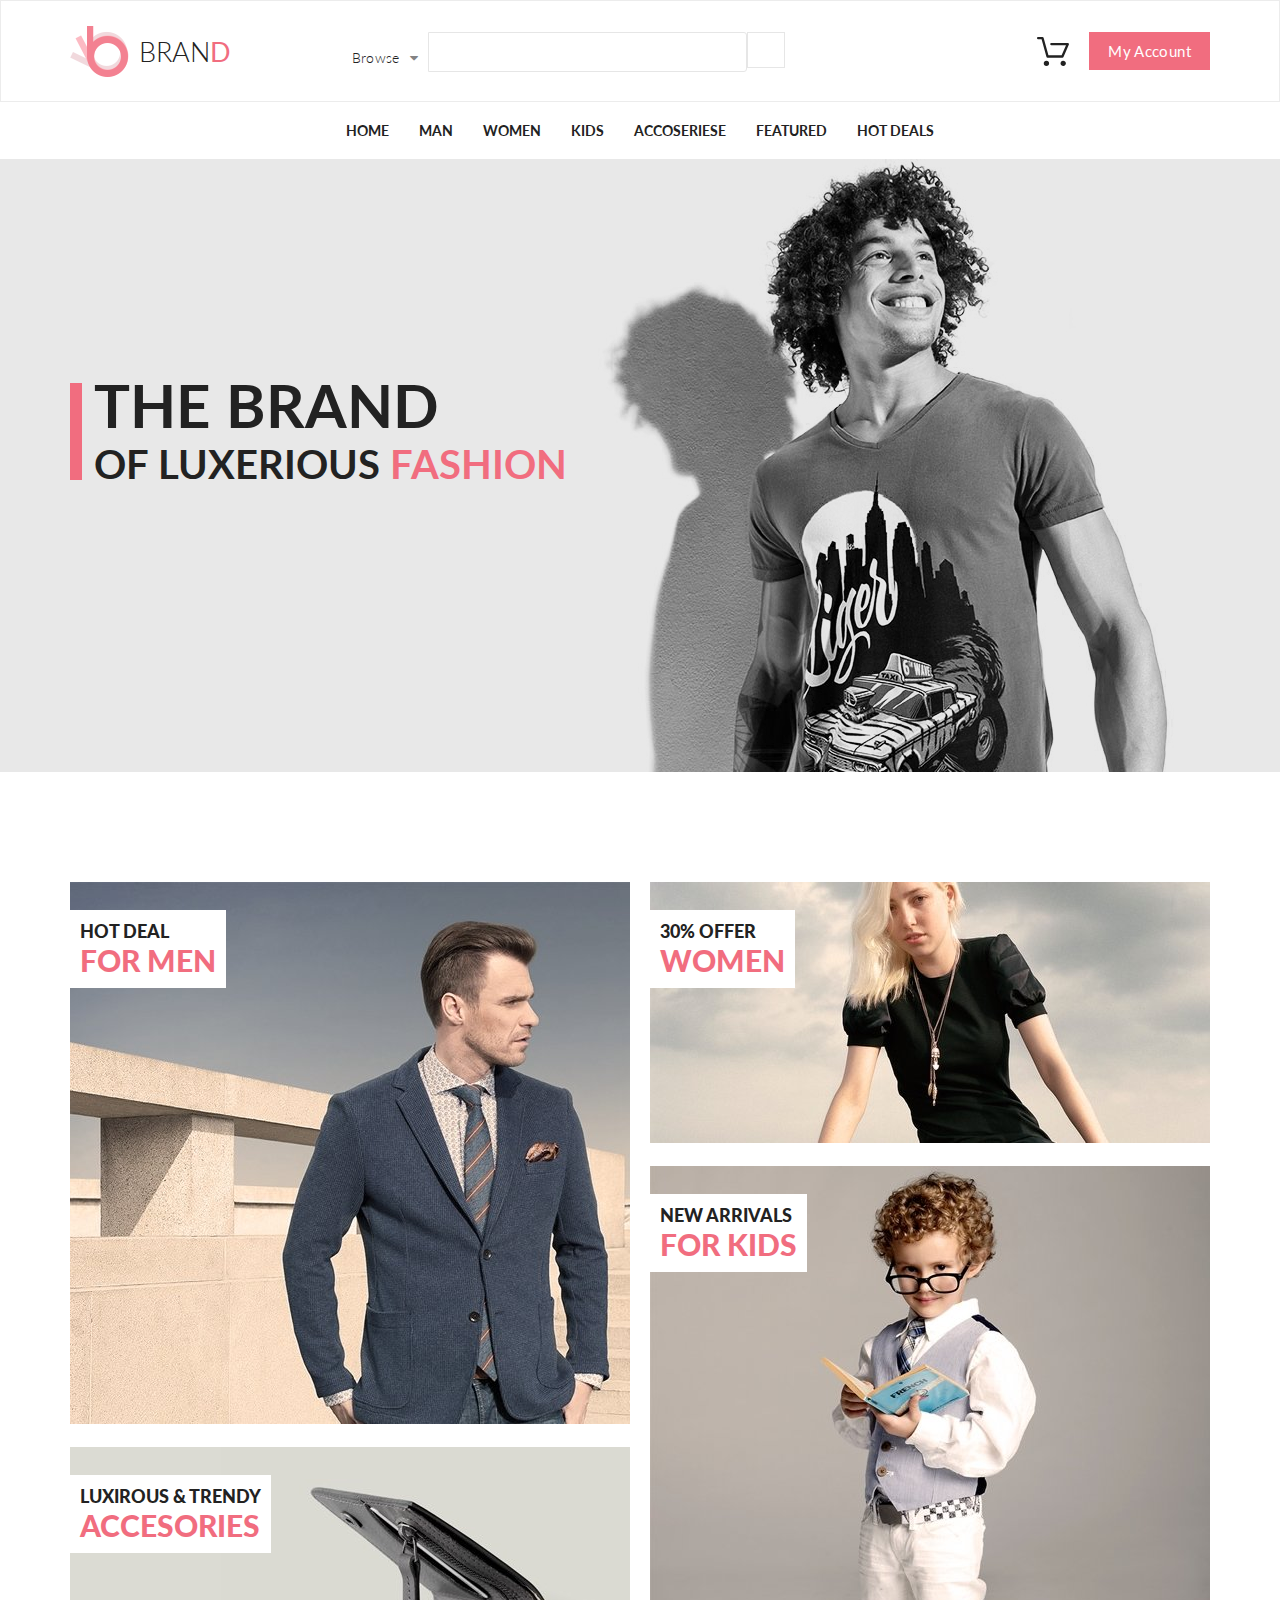
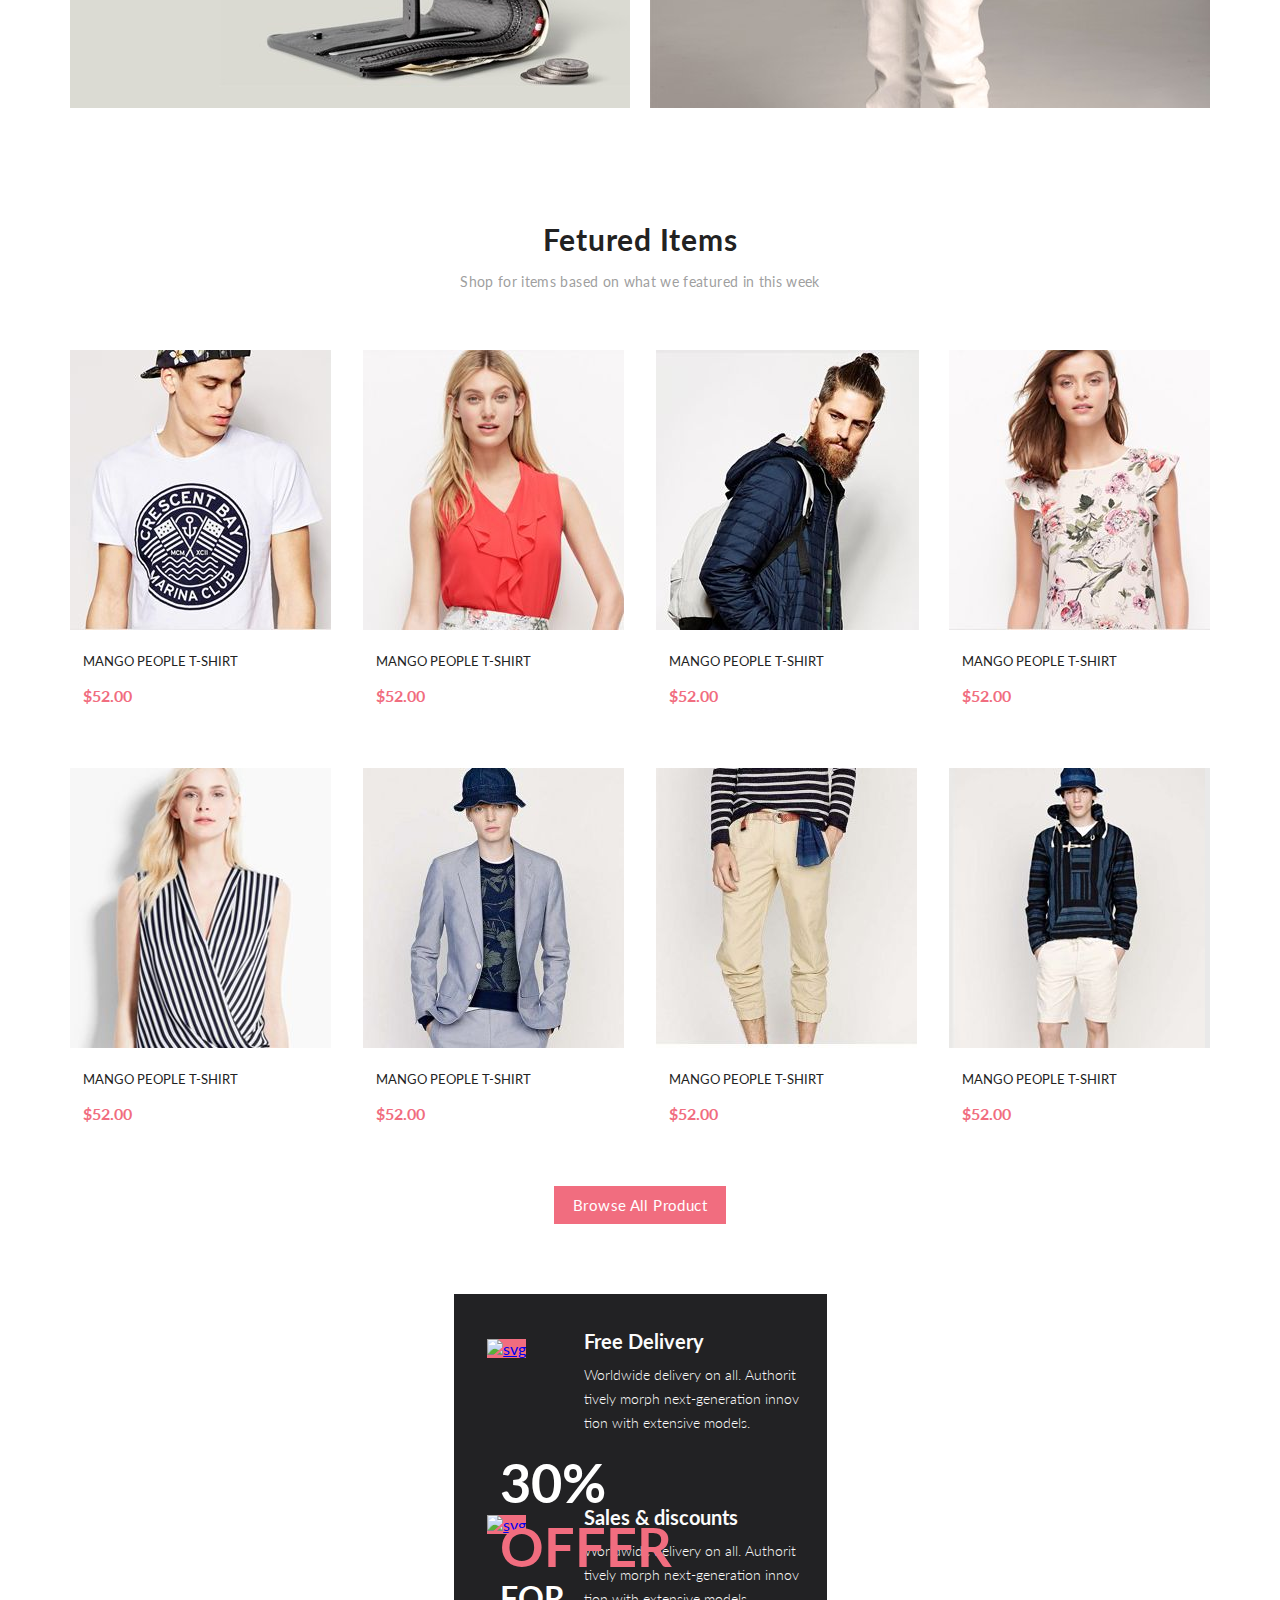
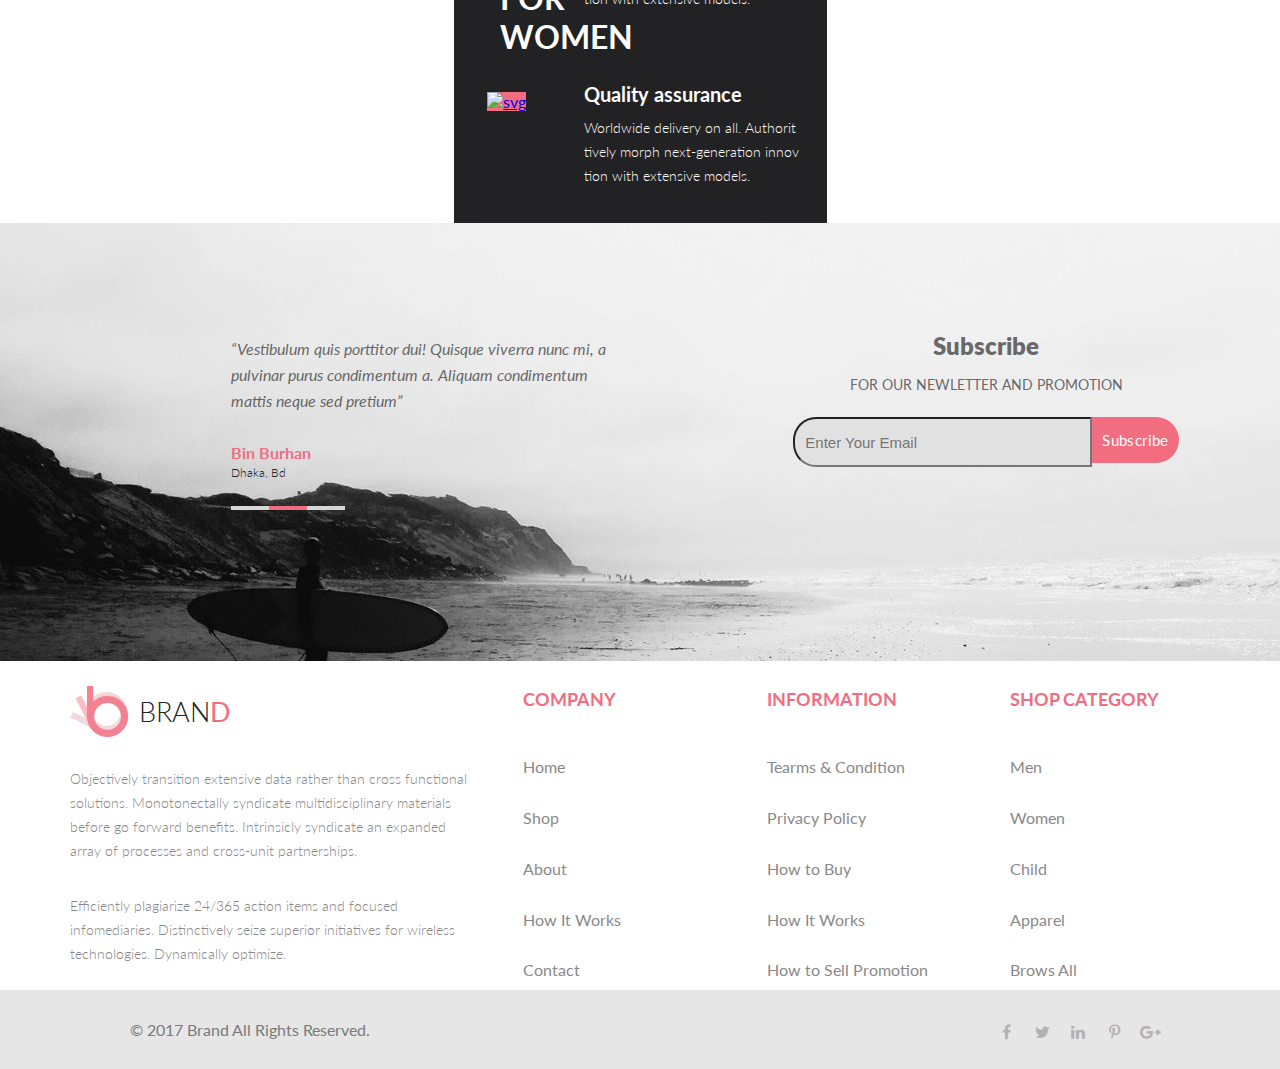
==== commit 538a7b2d: "начал третью страницу" ====
--- a/index.html
+++ b/index.html
@@ -53,7 +53,7 @@
         </div>
         <div class="header-right">
 
-            <img class="shop" src="img/cart.svg" alt="cart"> <a href="#" class="button-cart">My Account</a>
+            <img class="shop" src="img/cart.svg" alt="cart"> <a href="ShoppingCart.html" class="button-cart">My Account</a>
             <div class="cart-drop-box">
                 <div class="poto-prod-cart">
 
--- a/styles_sass.css
+++ b/styles_sass.css
@@ -5,6 +5,9 @@
 
 body {
   font-family: "Lato", sans-serif; }
+
+.input {
+  padding: 16px; }
 
 .container {
   width: 1140px;
@@ -148,7 +151,8 @@
   text-decoration: none;
   padding: 19px 15px;
   display: block;
-  border-bottom: 1px solid black; }
+  border-bottom: 1px solid black;
+  transition: color 1s; }
 
 .menu {
   display: flex;
@@ -532,7 +536,7 @@
   background-color: rgba(242, 242, 242, 0.5);
   width: 1400px;
   height: 438px;
-  margin: 100px auto;
+  margin: auto;
   display: flex;
   background-image: url(img/Layer41.jpg);
   justify-content: center; }
@@ -899,7 +903,9 @@
 
 .menu-list:hover .drop-box {
   display: flex;
-  z-index: 4; }
+  z-index: 4;
+  transition: opacity 2s;
+  opacity: 1; }
 
 .drop-heading {
   color: #232323;
@@ -1117,13 +1123,15 @@
   line-height: 20px;
   text-align: left; }
 
-.box-text-cart-tb h3 {
+.box-text-cart-tb a {
   margin-bottom: 20px;
+  display: block;
   font-family: Lato;
   color: #222222;
   font-size: 13px;
   font-weight: 600;
-  text-align: right; }
+  text-align: right;
+  text-decoration: none; }
 
 .tb-info {
   font-family: Lato;
@@ -1168,6 +1176,188 @@
   color: #c0c0c0;
   font-size: 16px;
   font-weight: 400;
+  text-align: right;
+  text-decoration: none; }
+
+.delete-itm:hover {
+  font-family: FontAwesome;
+  color: #f16d7f;
+  font-size: 16px;
+  font-weight: 400;
   text-align: right; }
 
+.clear-shop {
+  display: flex;
+  justify-content: space-around;
+  margin: 20px; }
+  .clear-shop a {
+    display: flex;
+    justify-content: center;
+    align-items: center;
+    border-style: solid;
+    border-width: 1px;
+    border-color: #eaeaea;
+    box-sizing: border-box;
+    background-color: #ffffff;
+    width: 235px;
+    height: 50px; }
+
+.quant_cart {
+  width: 30px; }
+
+.clear-shop a {
+  text-decoration: none;
+  font-family: Lato;
+  color: #4a4a4a;
+  font-size: 14px;
+  font-weight: 700;
+  text-align: left;
+  text-transform: uppercase; }
+
+.get-a-quote {
+  display: flex;
+  align-items: center;
+  justify-content: center;
+  border-style: solid;
+  border-width: 1px;
+  border-color: #eaeaea;
+  box-sizing: border-box;
+  background-color: #ffffff;
+  width: 100px;
+  height: 35px;
+  text-decoration: none;
+  text-transform: uppercase;
+  font-family: Lato;
+  color: #4a4a4a;
+  font-size: 11px;
+  font-weight: 700;
+  text-align: left;
+  margin-bottom: 10px; }
+
+.shippingAdress {
+  width: 355px;
+  margin: 10px; }
+  .shippingAdress input {
+    margin-bottom: 20px;
+    border-style: solid;
+    border-width: 1px;
+    border-color: #eaeaea;
+    box-sizing: border-box;
+    background-color: #ffffff;
+    width: 355px;
+    height: 45px; }
+  .shippingAdress p {
+    font-family: Lato;
+    color: #4a4a4a;
+    font-size: 11px;
+    font-weight: 700;
+    text-align: left;
+    margin-bottom: 10px; }
+
+.head-adress-ship {
+  text-transform: uppercase;
+  font-family: Lato;
+  font-size: 16px;
+  font-weight: 700;
+  text-align: left;
+  margin-bottom: 10px; }
+
+.shape {
+  background-color: #e2e2e2;
+  width: 275px;
+  height: 2px;
+  margin: 10px; }
+
+.end-flex-centr {
+  background-color: #f5f3f3;
+  display: flex;
+  align-items: center;
+  flex-direction: column;
+  justify-content: center;
+  height: 214px; }
+
+.subtotal-head {
+  display: flex;
+  flex-direction: column;
+  align-items: flex-end;
+  width: 275px; }
+
+.proceed-to-checkout {
+  text-transform: uppercase;
+  text-decoration: none;
+  display: flex;
+  align-items: center;
+  justify-content: center;
+  font-family: Lato;
+  color: #ffffff;
+  font-size: 16px;
+  font-weight: 700;
+  text-align: left;
+  background-color: #f16d7f;
+  width: 273px;
+  height: 50px; }
+
+.box-adress-shipping {
+  display: flex;
+  width: 1100px;
+  margin: 0 auto; }
+
+.dilivery-flex-prod {
+  background-color: #222224;
+  width: 1400px;
+  height: 341px;
+  display: flex;
+  justify-content: space-around; }
+
+.b-diliv-lefr {
+  display: flex;
+  flex-direction: column;
+  align-items: center;
+  width: 309px;
+  height: 320px; }
+  .b-diliv-lefr__img {
+    background-color: #f16d7f;
+    margin-bottom: 50px;
+    margin-top: 10px; }
+
+.divil-head {
+  display: flex;
+  flex-direction: column;
+  justify-content: center;
+  align-items: center; }
+
+.cat-hid-menu {
+  display: block;
+  width: 243px;
+  height: 37px;
+  border-left: 5px solid #f16d7f;
+  padding-left: 30px;
+  text-transform: uppercase;
+  font-family: Lato;
+  color: #f16d7f;
+  font-size: 14px;
+  font-weight: 700;
+  line-height: 37px;
+  text-align: left; }
+
+.cat-hid-menu::-webkit-details-marker {
+  display: none;
+  font-size: 10px;
+  padding-left: 0.5em; }
+
+.cat-hid-menu::after {
+  content: "▶";
+  padding-left: 0.5em;
+  color: #f16d7f; }
+
+.m-padding-left {
+  padding-left: 40px; }
+
+.details-menu[open] > summary::after {
+  content: "▼";
+  color: #f16d7f; }
+
+.flex {
+  display: flex; }
+
 /*# sourceMappingURL=styles_sass.css.map */
